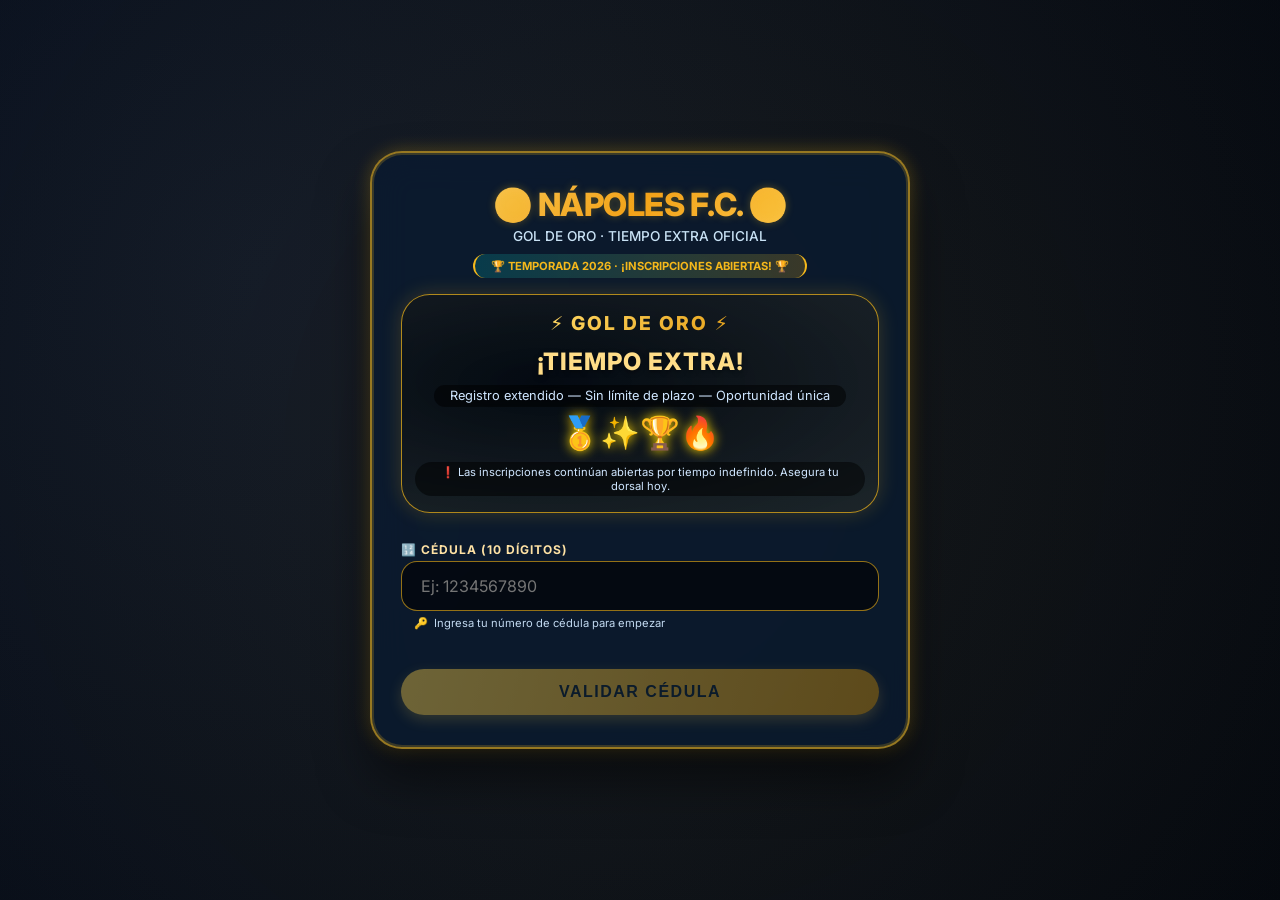
==== index.html @ 02b6b458 "Update index.html" ====
<!DOCTYPE html>
<html lang="es">
<head>
    <meta charset="UTF-8">
    <meta name="viewport" content="width=device-width, initial-scale=1.0, viewport-fit=cover">
    <title>Nápoles F.C. · Gol de Oro · Inscripciones Abiertas</title>
    <link href="https://fonts.googleapis.com/css2?family=Inter:opsz,wght@14..32,300;14..32,400;14..32,500;14..32,600;14..32,700;14..32,800&display=swap" rel="stylesheet">
    <style>
        * {
            box-sizing: border-box;
            -webkit-tap-highlight-color: transparent;
            margin: 0;
            padding: 0;
        }

        :root {
            --azul-noche: #0a1a2f;
            --cardenillo: #008B94;
            --dorado: #F5B81B;
            --dorado-oscuro: #C98500;
            --blanco-puro: #ffffff;
            --gris-suave: rgba(255, 255, 255, 0.1);
            --negro-trans: rgba(0, 0, 0, 0.5);
            --rojo-error: #e74c3c;
            --verde-exito: #2ecc71;
            --oro-glow: rgba(245, 184, 27, 0.6);
        }

        body {
            background: radial-gradient(circle at 20% 30%, #0a1428, #01060f);
            font-family: 'Inter', 'Segoe UI', system-ui, -apple-system, sans-serif;
            min-height: 100vh;
            display: flex;
            flex-direction: column;
            align-items: center;
            justify-content: center;
            padding: 1.5rem;
            position: relative;
            overflow-x: hidden;
        }

        /* Animación de fondo "gol de oro" */
        body::before {
            content: "";
            position: fixed;
            top: -50%;
            left: -50%;
            width: 200%;
            height: 200%;
            background: radial-gradient(circle, rgba(245,184,27,0.08) 0%, rgba(0,0,0,0) 70%);
            animation: rotateGlow 25s linear infinite;
            pointer-events: none;
            z-index: 0;
        }

        @keyframes rotateGlow {
            0% { transform: rotate(0deg); }
            100% { transform: rotate(360deg); }
        }

        .contenedor-principal {
            max-width: 540px;
            width: 100%;
            margin: 20px auto;
            background: rgba(10, 26, 47, 0.85);
            backdrop-filter: blur(18px);
            border-radius: 2rem;
            border: 2px solid rgba(245, 184, 27, 0.6);
            box-shadow: 0 30px 50px rgba(0, 0, 0, 0.5), 0 0 0 2px rgba(245, 184, 27, 0.2) inset, 0 0 18px rgba(245, 184, 27, 0.3);
            padding: 2rem 1.8rem;
            transition: transform 0.3s ease, box-shadow 0.3s;
            animation: slideUp 0.6s cubic-bezier(0.2, 0.9, 0.4, 1.1);
            position: relative;
            z-index: 2;
        }

        .contenedor-principal:hover {
            transform: translateY(-5px);
            box-shadow: 0 40px 60px rgba(0, 0, 0, 0.6), 0 0 0 3px rgba(245, 184, 27, 0.5) inset;
        }

        @keyframes slideUp {
            from {
                opacity: 0;
                transform: translateY(40px);
            }
            to {
                opacity: 1;
                transform: translateY(0);
            }
        }

        header {
            text-align: center;
            margin-bottom: 1.8rem;
        }

        h1 {
            font-size: 2rem;
            font-weight: 800;
            background: linear-gradient(135deg, #F9D976, #F39F1A, #FFD966);
            -webkit-background-clip: text;
            background-clip: text;
            color: transparent;
            letter-spacing: -0.5px;
            margin-bottom: 0.3rem;
            text-shadow: 0 0 8px rgba(245,184,27,0.3);
        }

        .subtitulo {
            color: #c9e2f5;
            font-size: 0.85rem;
            font-weight: 500;
        }

        .badge {
            display: inline-block;
            background: linear-gradient(95deg, rgba(0, 139, 148, 0.3), rgba(245, 184, 27, 0.2));
            border-radius: 60px;
            padding: 0.3rem 1rem;
            font-size: 0.7rem;
            color: var(--dorado);
            font-weight: 700;
            margin-top: 0.6rem;
            border-left: 2px solid var(--dorado);
            border-right: 2px solid var(--dorado);
        }

        /* CONTENEDOR GOL DE ORO */
        .golden-extra-container {
            background: radial-gradient(ellipse at 30% 40%, rgba(0,0,0,0.6), rgba(245,184,27,0.08));
            border-radius: 1.8rem;
            padding: 1rem 0.8rem;
            margin-top: 1rem;
            text-align: center;
            border: 1px solid rgba(245, 184, 27, 0.7);
            box-shadow: 0 0 20px rgba(245,184,27,0.2);
            animation: pulseGold 2s infinite ease-in-out;
        }

        @keyframes pulseGold {
            0% { box-shadow: 0 0 0 0 rgba(245,184,27,0.2); border-color: rgba(245,184,27,0.5);}
            70% { box-shadow: 0 0 0 8px rgba(245,184,27,0); border-color: rgba(245,184,27,0.9);}
            100% { box-shadow: 0 0 0 0 rgba(245,184,27,0); border-color: rgba(245,184,27,0.5);}
        }

        .golden-title {
            font-size: 1.2rem;
            font-weight: 800;
            letter-spacing: 2px;
            background: linear-gradient(145deg, #FFD966, #E6A017);
            -webkit-background-clip: text;
            background-clip: text;
            color: transparent;
            display: inline-block;
            margin-bottom: 0.3rem;
        }

        .golden-message {
            font-size: 1.5rem;
            font-weight: 800;
            color: #FFDD88;
            text-shadow: 0 2px 5px rgba(0,0,0,0.5);
            margin: 0.5rem 0;
            letter-spacing: 1px;
        }

        .golden-sub {
            font-size: 0.8rem;
            color: #cfe6ff;
            background: rgba(0,0,0,0.5);
            display: inline-block;
            padding: 0.2rem 1rem;
            border-radius: 60px;
            backdrop-filter: blur(2px);
        }

        .golden-icon {
            font-size: 2rem;
            filter: drop-shadow(0 0 6px gold);
            margin-top: 6px;
        }

        .paso {
            display: none;
            animation: fadeSlide 0.4s cubic-bezier(0.2, 0.9, 0.4, 1.1);
        }

        .paso.activo {
            display: block;
        }

        @keyframes fadeSlide {
            from {
                opacity: 0;
                transform: translateX(20px);
            }
            to {
                opacity: 1;
                transform: translateX(0);
            }
        }

        .campo {
            margin-bottom: 1.2rem;
        }

        label {
            display: block;
            font-size: 0.75rem;
            font-weight: 700;
            text-transform: uppercase;
            letter-spacing: 1px;
            color: #FFE2A4;
            margin-bottom: 0.25rem;
        }

        input, select {
            width: 100%;
            padding: 0.9rem 1.2rem;
            background: rgba(0, 0, 0, 0.6);
            border: 1px solid rgba(245, 184, 27, 0.6);
            border-radius: 1rem;
            color: white;
            font-size: 1rem;
            font-family: 'Inter', monospace;
            transition: all 0.25s;
            outline: none;
        }

        input:focus, select:focus {
            border-color: var(--dorado);
            box-shadow: 0 0 0 3px rgba(245, 184, 27, 0.4);
            background: rgba(0, 0, 0, 0.8);
            transform: scale(1.01);
        }

        input.error, select.error {
            border-color: var(--rojo-error);
            animation: shake 0.3s ease;
        }

        @keyframes shake {
            0%, 100% { transform: translateX(0); }
            25% { transform: translateX(-5px); }
            75% { transform: translateX(5px); }
        }

        .help-note {
            font-size: 0.7rem;
            color: #c2d9f0;
            margin-top: 0.3rem;
            margin-left: 0.8rem;
            display: flex;
            align-items: center;
            gap: 6px;
        }

        .btn-primary {
            background: linear-gradient(105deg, #D4AF37, #B47C00);
            border: none;
            padding: 0.9rem;
            width: 100%;
            border-radius: 3rem;
            font-weight: 800;
            font-size: 1rem;
            text-transform: uppercase;
            letter-spacing: 1.5px;
            color: #0a1e2c;
            cursor: pointer;
            margin-top: 1.2rem;
            transition: all 0.3s;
            box-shadow: 0 5px 14px rgba(212, 175, 55, 0.4);
            position: relative;
            overflow: hidden;
        }

        .btn-primary:hover:not(:disabled) {
            transform: translateY(-2px);
            background: linear-gradient(105deg, #F5C542, #E6A017);
            box-shadow: 0 10px 22px rgba(212, 175, 55, 0.6);
        }

        .btn-primary:active {
            transform: translateY(1px);
        }

        .btn-primary:disabled {
            opacity: 0.5;
            cursor: not-allowed;
            filter: grayscale(0.1);
        }

        .grid-2cols {
            display: grid;
            grid-template-columns: 1fr 1fr;
            gap: 15px;
        }

        .file-input-wrapper {
            display: flex;
            align-items: center;
            gap: 10px;
        }

        .mensaje-exito-foto {
            color: var(--verde-exito);
            font-size: 0.75rem;
            margin-top: 5px;
            margin-left: 12px;
            display: none;
            align-items: center;
            gap: 5px;
        }

        .visto-icon {
            font-size: 1.4rem;
            display: none;
            min-width: 30px;
            text-align: center;
            filter: drop-shadow(0 0 2px green);
        }

        #loader {
            display: none;
            position: fixed;
            inset: 0;
            background: rgba(0, 0, 0, 0.95);
            backdrop-filter: blur(10px);
            justify-content: center;
            align-items: center;
            flex-direction: column;
            gap: 20px;
            z-index: 10000;
        }

        .spinner {
            width: 60px;
            height: 60px;
            border: 4px solid rgba(245, 184, 27, 0.3);
            border-top: 4px solid var(--dorado);
            border-radius: 50%;
            animation: spin 0.8s linear infinite;
        }

        @keyframes spin {
            0% { transform: rotate(0deg); }
            100% { transform: rotate(360deg); }
        }

        #modalExito {
            display: none;
            position: fixed;
            inset: 0;
            background: rgba(0, 0, 0, 0.9);
            backdrop-filter: blur(15px);
            justify-content: center;
            align-items: center;
            z-index: 10002;
        }

        .modal-card {
            background: linear-gradient(145deg, #0f1f32, #030c17);
            border-radius: 2rem;
            padding: 2rem;
            text-align: center;
            border: 2px solid var(--dorado);
            box-shadow: 0 0 35px rgba(245, 184, 27, 0.6);
            max-width: 340px;
            width: 85%;
        }

        .modal-card h2 {
            color: var(--dorado);
            font-size: 1.7rem;
        }

        #contador {
            font-size: 2rem;
            font-weight: 800;
            background: linear-gradient(135deg, var(--dorado), #ffd966);
            -webkit-background-clip: text;
            background-clip: text;
            color: transparent;
            display: inline-block;
            animation: pulseScale 0.9s infinite;
        }

        @keyframes pulseScale {
            0% { transform: scale(1); }
            50% { transform: scale(1.15); }
        }

        .toast-notification {
            position: fixed;
            bottom: 30px;
            left: 50%;
            transform: translateX(-50%);
            background: #0A1428ee;
            backdrop-filter: blur(12px);
            color: white;
            padding: 12px 24px;
            border-radius: 60px;
            font-weight: 500;
            display: flex;
            align-items: center;
            gap: 12px;
            z-index: 10001;
            animation: toastSlideUp 0.3s ease forwards;
            border-left: 5px solid var(--dorado);
            box-shadow: 0 8px 20px black;
        }

        @keyframes toastSlideUp {
            from {
                opacity: 0;
                transform: translateX(-50%) translateY(30px);
            }
            to {
                opacity: 1;
                transform: translateX(-50%) translateY(0);
            }
        }

        @media (max-width: 550px) {
            body { padding: 0.8rem; }
            .contenedor-principal { padding: 1.3rem; }
            h1 { font-size: 1.5rem; }
            .golden-message { font-size: 1.2rem; }
            .grid-2cols { grid-template-columns: 1fr; gap: 8px; }
        }
    </style>
</head>
<body>

<div class="contenedor-principal">
    <header>
        <h1>⚽ NÁPOLES F.C. ⚽</h1>
        <p class="subtitulo">GOL DE ORO · TIEMPO EXTRA OFICIAL</p>
        <div class="badge">🏆 TEMPORADA 2026 · ¡INSCRIPCIONES ABIERTAS! 🏆</div>
        
        <!-- ZONA GOL DE ORO - SIN CIERRE, EXTRA TIME -->
        <div class="golden-extra-container">
            <div class="golden-title">⚡ GOL DE ORO ⚡</div>
            <div class="golden-message">¡TIEMPO EXTRA!</div>
            <div class="golden-sub">Registro extendido — Sin límite de plazo — Oportunidad única</div>
            <div class="golden-icon">🥇✨🏆🔥</div>
            <div class="golden-sub" style="font-size:0.7rem; margin-top:10px;">❗ Las inscripciones continúan abiertas por tiempo indefinido. Asegura tu dorsal hoy.</div>
        </div>
    </header>

    <form id="formRegistro">
        <div id="paso1" class="paso activo">
            <div class="campo">
                <label>🔢 CÉDULA (10 dígitos)</label>
                <input type="text" id="ced" maxlength="10" placeholder="Ej: 1234567890" autocomplete="off">
                <div class="help-note"><span>🔑</span> Ingresa tu número de cédula para empezar</div>
            </div>
            <button type="button" id="btnCedula" class="btn-primary" disabled>Validar cédula</button>
        </div>

        <div id="paso2" class="paso">
            <div class="campo"><label>📝 Primer nombre</label><input type="text" id="n1" placeholder="Ej: LEONARDO"></div>
            <div class="campo"><label>📝 Segundo nombre (opcional)</label><input type="text" id="n2" placeholder="Ej: ADRIAN"></div>
            <div class="campo"><label>📝 Apellidos</label><input type="text" id="ape" placeholder="Ej: MUÑOZ BUENDIA"></div>
            <div class="campo"><label>📅 Fecha de nacimiento</label><input type="date" id="fecha"></div>
            <button type="button" id="btnPaso2" class="btn-primary" disabled>Siguiente</button>
        </div>

        <div id="paso3" class="paso">
            <div class="campo"><label>📞 Teléfono (10 dígitos)</label><input type="tel" id="tel" maxlength="10" placeholder="Ej: 0991234567"></div>
            <div class="campo"><label>✉️ Correo electrónico</label><input type="email" id="correo" placeholder="tú@ejemplo.com"></div>
            <button type="button" id="btnPaso3" class="btn-primary" disabled>Siguiente</button>
        </div>

        <div id="paso4" class="paso">
            <div class="campo">
                <label>📸 Foto de perfil (sonríe)</label>
                <div class="file-input-wrapper">
                    <input type="file" id="rostro" accept="image/jpeg,image/png">
                    <span id="vistoRostro" class="visto-icon">✅</span>
                </div>
                <div id="mensajeRostro" class="mensaje-exito-foto">✓ Documento subido con éxito</div>
            </div>
            <div class="campo">
                <label>🪪 Foto de tu cédula (frontal)</label>
                <div class="file-input-wrapper">
                    <input type="file" id="cedulaFile" accept="image/jpeg,image/png">
                    <span id="vistoCedula" class="visto-icon">✅</span>
                </div>
                <div id="mensajeCedula" class="mensaje-exito-foto">✓ Documento subido con éxito</div>
            </div>
            <button type="button" id="btnPaso4" class="btn-primary" disabled>Siguiente</button>
        </div>

        <div id="paso5" class="paso">
            <div class="grid-2cols">
                <div class="campo">
                    <label>🏷️ Nombre en tu camiseta</label>
                    <select id="nombreCamiseta">
                        <option value="">Selecciona</option>
                    </select>
                </div>
                <div class="campo">
                    <label>🔢 Número en tu dorsal</label>
                    <select id="dorsal">
                        <option value="">Selecciona</option>
                    </select>
                </div>
            </div>
            <button type="button" id="btnPaso5" class="btn-primary" disabled>Siguiente</button>
        </div>

        <div id="paso6" class="paso">
            <div class="campo">
                <label>👕 Talla de uniforme</label>
                <select id="talla">
                    <option value="">Selecciona</option>
                    <option value="S">S</option><option value="M">M</option><option value="L">L</option>
                    <option value="XL">XL</option><option value="XXL">XXL</option>
                </select>
            </div>
            <div class="campo">
                <label>🧦 Medias extras (+$2)</label>
                <select id="medias">
                    <option value="">Selecciona</option>
                    <option value="NO">No</option>
                    <option value="SI">Sí</option>
                </select>
            </div>
            <div class="campo">
                <label>💰 N° transacción inscripción ($5)</label>
                <input id="inscripcion" placeholder="Ej: PAGO-12345">
            </div>
            <div class="campo">
                <label>👕 N° transacción uniforme (75% + medias)</label>
                <input id="uniforme" placeholder="Ej: PAGO-67890">
            </div>
            <button type="button" id="btnFinal" class="btn-primary" disabled>⚽ FINALIZAR REGISTRO ⚽</button>
        </div>

        <input type="hidden" id="fotoRostroB64">
        <input type="hidden" id="fotoCedulaB64">
    </form>
</div>

<div id="loader">
    <div class="spinner"></div>
    <div id="loader-texto">Procesando Gol de Oro...</div>
</div>

<div id="modalExito">
    <div class="modal-card">
        <h2>✅ ¡GOL DE ORO!</h2>
        <p>Registro exitoso. Redirigiendo en <span id="contador">3</span> segundos...</p>
        <div style="margin-top: 12px;">⚽⚡🏆</div>
    </div>
</div>

<script>
    const URL_GAS = "https://script.google.com/macros/s/AKfycbxGkRjKO-6HXVBUdzLPzoiPYAd5wR_zSfAHRWHaRKW0bxHxAm7HDL3eJY7s6QPU6S2g/exec";

    // ================= TOASTS (Mismos) =================
    function mostrarToast(mensaje, tipo = 'info', duracion = 4000) {
        const toastAnterior = document.querySelector('.toast-notification');
        if (toastAnterior) toastAnterior.remove();
        const toast = document.createElement('div');
        toast.className = `toast-notification ${tipo}`;
        toast.innerHTML = `<span>${tipo === 'error' ? '❌' : tipo === 'success' ? '✅' : '⚡'}</span><span>${mensaje}</span>`;
        document.body.appendChild(toast);
        setTimeout(() => {
            toast.style.animation = 'toastSlideUp 0.3s reverse forwards';
            setTimeout(() => toast.remove(), 300);
        }, duracion);
    }

    function marcarErrorInput(input, mensaje) {
        input.classList.add('error');
        mostrarToast(mensaje, 'error', 2500);
        setTimeout(() => input.classList.remove('error'), 500);
    }

    const loaderDiv = document.getElementById('loader');
    const loaderTexto = document.getElementById('loader-texto');
    const modalExito = document.getElementById('modalExito');

    function mostrarLoader(visible, texto = "Procesando...") {
        loaderDiv.style.display = visible ? "flex" : "none";
        if (texto) loaderTexto.innerText = texto;
    }

    function verPaso(n) {
        document.querySelectorAll(".paso").forEach(p => p.classList.remove("activo"));
        document.getElementById(`paso${n}`).classList.add("activo");
    }

    // Mayúsculas automáticas excepto email
    document.querySelectorAll('input:not([type="email"]):not([type="file"]):not([type="hidden"])').forEach(inp => {
        inp.addEventListener('input', function() {
            if (this.id !== 'correo') this.value = this.value.toUpperCase();
        });
    });

    // ================= PASO 1 =================
    const ced = document.getElementById('ced');
    const btnCedula = document.getElementById('btnCedula');
    ced.addEventListener('input', () => {
        ced.value = ced.value.replace(/\D/g, '').slice(0, 10);
        btnCedula.disabled = ced.value.length !== 10;
    });
    btnCedula.addEventListener('click', async () => {
        if (ced.value.length !== 10) {
            marcarErrorInput(ced, "La cédula debe tener 10 dígitos");
            return;
        }
        mostrarLoader(true, "Validando cédula...");
        try {
            const resp = await fetch(`${URL_GAS}?action=validarRegistro&cedula=${ced.value}`);
            const data = await resp.json();
            if (data.cedulaExiste) {
                mostrarToast("⚠️ Esta cédula ya está registrada. Contacta al administrador.", "error");
            } else {
                mostrarToast("✅ Cédula válida • ¡Gol de oro!", "success");
                verPaso(2);
            }
        } catch (error) {
            console.error(error);
            mostrarToast("Error de conexión con el servidor.", "error");
        }
        mostrarLoader(false);
    });

    // ================= PASO 2 =================
    const n1 = document.getElementById('n1');
    const n2 = document.getElementById('n2');
    const ape = document.getElementById('ape');
    const fecha = document.getElementById('fecha');
    const btnPaso2 = document.getElementById('btnPaso2');
    
    function validarPaso2() {
        const fechaValida = fecha.value && !isNaN(new Date(fecha.value));
        let fechaOk = true;
        if (fechaValida) {
            const hoy = new Date();
            hoy.setHours(0,0,0,0);
            if (new Date(fecha.value) > hoy) fechaOk = false;
        }
        btnPaso2.disabled = !(n1.value.trim() && ape.value.trim() && fechaValida && fechaOk);
    }
    [n1, n2, ape, fecha].forEach(el => el.addEventListener('input', validarPaso2));
    
    btnPaso2.addEventListener('click', () => {
        if (!n1.value.trim()) return marcarErrorInput(n1, "Primer nombre obligatorio");
        if (!ape.value.trim()) return marcarErrorInput(ape, "Apellidos obligatorios");
        if (!fecha.value) return marcarErrorInput(fecha, "Fecha de nacimiento obligatoria");
        const hoy = new Date(); hoy.setHours(0,0,0,0);
        if (new Date(fecha.value) > hoy) return marcarErrorInput(fecha, "Fecha futura no válida");
        verPaso(3);
    });

    // ================= PASO 3 =================
    const tel = document.getElementById('tel');
    const correo = document.getElementById('correo');
    const btnPaso3 = document.getElementById('btnPaso3');
    function validarPaso3() {
        const telOk = tel.value.replace(/\D/g, '').length === 10;
        const emailOk = correo.value.includes('@') && correo.value.includes('.');
        btnPaso3.disabled = !(telOk && emailOk);
    }
    [tel, correo].forEach(el => el.addEventListener('input', validarPaso3));
    tel.addEventListener('input', e => { e.target.value = e.target.value.replace(/\D/g, '').slice(0, 10); });
    btnPaso3.addEventListener('click', () => {
        if (tel.value.replace(/\D/g, '').length !== 10) return marcarErrorInput(tel, "Teléfono debe tener 10 dígitos");
        if (!correo.value.includes('@') || !correo.value.includes('.')) return marcarErrorInput(correo, "Correo inválido");
        verPaso(4);
    });

    // ================= PASO 4 ================= (fotos)
    const rostro = document.getElementById('rostro');
    const cedulaFile = document.getElementById('cedulaFile');
    const fotoRostroB64 = document.getElementById('fotoRostroB64');
    const fotoCedulaB64 = document.getElementById('fotoCedulaB64');
    const btnPaso4 = document.getElementById('btnPaso4');
    const mensajeRostro = document.getElementById('mensajeRostro');
    const mensajeCedula = document.getElementById('mensajeCedula');
    const vistoRostro = document.getElementById('vistoRostro');
    const vistoCedula = document.getElementById('vistoCedula');

    function archivoABase64(file, inputHidden, mensajeElemento, vistoElemento) {
        return new Promise((resolve, reject) => {
            if (!file) return resolve(null);
            const reader = new FileReader();
            reader.onload = () => {
                inputHidden.value = reader.result;
                if (mensajeElemento) mensajeElemento.style.display = 'flex';
                if (vistoElemento) vistoElemento.style.display = 'inline-block';
                resolve(true);
            };
            reader.onerror = reject;
            reader.readAsDataURL(file);
        });
    }

    function verificarFotos() {
        const tieneRostro = fotoRostroB64.value && fotoRostroB64.value !== '';
        const tieneCedula = fotoCedulaB64.value && fotoCedulaB64.value !== '';
        btnPaso4.disabled = !(tieneRostro && tieneCedula);
    }

    rostro.addEventListener('change', async (e) => {
        const file = e.target.files[0];
        if (file && !file.type.startsWith('image/')) { mostrarToast("Solo JPG/PNG", "error"); rostro.value = ''; return; }
        if (file && file.size > 2 * 1024 * 1024) { mostrarToast("La imagen máx 2MB", "error"); rostro.value = ''; return; }
        await archivoABase64(file, fotoRostroB64, mensajeRostro, vistoRostro);
        verificarFotos();
    });
    cedulaFile.addEventListener('change', async (e) => {
        const file = e.target.files[0];
        if (file && !file.type.startsWith('image/')) { mostrarToast("Solo JPG/PNG", "error"); cedulaFile.value = ''; return; }
        if (file && file.size > 2 * 1024 * 1024) { mostrarToast("Imagen máx 2MB", "error"); cedulaFile.value = ''; return; }
        await archivoABase64(file, fotoCedulaB64, mensajeCedula, vistoCedula);
        verificarFotos();
    });

    btnPaso4.addEventListener('click', async () => {
        if (!fotoRostroB64.value) return mostrarToast("Sube tu foto de perfil", "error");
        if (!fotoCedulaB64.value) return mostrarToast("Sube foto de tu cédula", "error");
        mostrarLoader(true, "Cargando dorsales disponibles...");
        const selectNombre = document.getElementById('nombreCamiseta');
        const selectDorsal = document.getElementById('dorsal');
        selectNombre.innerHTML = '<option value="">Selecciona</option>';
        selectDorsal.innerHTML = '<option value="">Selecciona</option>';
        selectNombre.add(new Option(n1.value.trim(), n1.value.trim()));
        if (n2.value.trim()) selectNombre.add(new Option(n2.value.trim(), n2.value.trim()));
        try {
            const resp = await fetch(`${URL_GAS}?action=getDorsales`);
            const ocupados = await resp.json();
            for (let i = 1; i <= 99; i++) {
                if (!ocupados.includes(String(i))) selectDorsal.add(new Option(i, i));
            }
            if (selectDorsal.options.length === 1) {
                mostrarToast("No hay dorsales libres temporalmente, contacta al club.", "error");
                mostrarLoader(false);
                return;
            }
        } catch (error) { mostrarToast("Error cargando dorsales", "error"); }
        mostrarLoader(false);
        verPaso(5);
    });

    // ================= PASO 5 =================
    const nombreCamiseta = document.getElementById('nombreCamiseta');
    const dorsal = document.getElementById('dorsal');
    const btnPaso5 = document.getElementById('btnPaso5');
    function validarPaso5() { btnPaso5.disabled = !(nombreCamiseta.value && dorsal.value); }
    nombreCamiseta.addEventListener('change', validarPaso5);
    dorsal.addEventListener('change', validarPaso5);
    btnPaso5.addEventListener('click', () => {
        if (!nombreCamiseta.value) return mostrarToast("Selecciona nombre para camiseta", "error");
        if (!dorsal.value) return mostrarToast("Selecciona tu dorsal", "error");
        verPaso(6);
    });

    // ================= PASO 6 & FINAL =================
    const talla = document.getElementById('talla');
    const medias = document.getElementById('medias');
    const inscripcion = document.getElementById('inscripcion');
    const uniforme = document.getElementById('uniforme');
    const btnFinal = document.getElementById('btnFinal');
    function validarPaso6() {
        btnFinal.disabled = !(talla.value && medias.value && inscripcion.value.trim() !== "" && uniforme.value.trim() !== "");
    }
    [talla, medias, inscripcion, uniforme].forEach(el => el.addEventListener('input', validarPaso6));
    [talla, medias, inscripcion, uniforme].forEach(el => el.addEventListener('change', validarPaso6));

    btnFinal.addEventListener('click', async () => {
        if (btnFinal.disabled) return mostrarToast("Completa números de transacción y talla", "error");
        mostrarLoader(true, "Registrando nuevo jugador... ¡GOL DE ORO!");
        const datos = {
            action: 'registrar',
            ced: ced.value,
            n1: n1.value.trim(),
            n2: n2.value.trim(),
            ape: ape.value.trim(),
            fecha: fecha.value,
            tel: tel.value.replace(/\D/g, ''),
            correo: correo.value.trim().toLowerCase(),
            medias: medias.value,
            dorsal: dorsal.value,
            nombreCamiseta: nombreCamiseta.value,
            inscripcion: inscripcion.value.trim(),
            uniforme: uniforme.value.trim(),
            talla: talla.value,
            fotoRostroB64: fotoRostroB64.value,
            fotoCedulaB64: fotoCedulaB64.value
        };
        try {
            await fetch(URL_GAS, {
                method: 'POST',
                mode: 'no-cors',
                headers: { 'Content-Type': 'application/x-www-form-urlencoded' },
                body: new URLSearchParams(datos)
            });
            mostrarLoader(false);
            modalExito.style.display = 'flex';
            let segundos = 3;
            const spanContador = document.getElementById('contador');
            const intervalo = setInterval(() => {
                segundos--;
                if (spanContador) spanContador.innerText = segundos;
                if (segundos <= 0) {
                    clearInterval(intervalo);
                    window.location.href = 'login.html';
                }
            }, 1000);
        } catch (error) {
            mostrarLoader(false);
            console.error(error);
            mostrarToast("Hubo un error en el registro, revisa tu conexión.", "error");
        }
    });

    // No existen restricciones de tiempo: GOL DE ORO – inscripciones SIEMPRE ABIERTAS
    document.addEventListener('DOMContentLoaded', () => {
        verificarFotos();
        // Pequeño efecto en consola
        console.log("⚽ GOL DE ORO — Inscripciones EXTENDIDAS. Bienvenido al Nápoles FC.");
    });
</script>
</body>
</html>
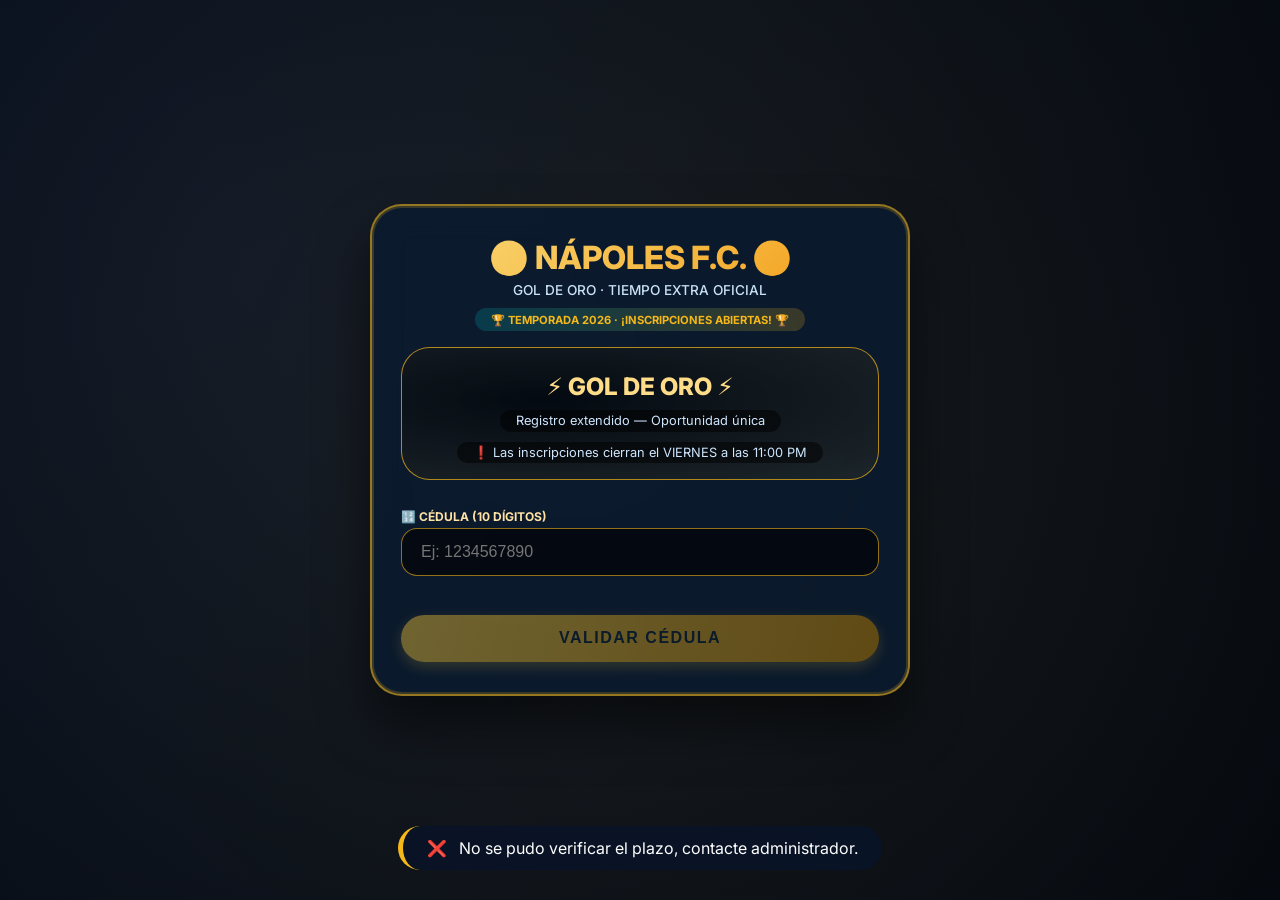
==== commit 23f00cba: "Update index.html" ====
--- a/index.html
+++ b/index.html
@@ -8,11 +8,9 @@
     <style>
         * {
             box-sizing: border-box;
-            -webkit-tap-highlight-color: transparent;
             margin: 0;
             padding: 0;
         }
-
         :root {
             --azul-noche: #0a1a2f;
             --cardenillo: #008B94;
@@ -23,12 +21,10 @@
             --negro-trans: rgba(0, 0, 0, 0.5);
             --rojo-error: #e74c3c;
             --verde-exito: #2ecc71;
-            --oro-glow: rgba(245, 184, 27, 0.6);
-        }
-
+        }
         body {
             background: radial-gradient(circle at 20% 30%, #0a1428, #01060f);
-            font-family: 'Inter', 'Segoe UI', system-ui, -apple-system, sans-serif;
+            font-family: 'Inter', system-ui, sans-serif;
             min-height: 100vh;
             display: flex;
             flex-direction: column;
@@ -36,10 +32,7 @@
             justify-content: center;
             padding: 1.5rem;
             position: relative;
-            overflow-x: hidden;
-        }
-
-        /* Animación de fondo "gol de oro" */
+        }
         body::before {
             content: "";
             position: fixed;
@@ -52,67 +45,42 @@
             pointer-events: none;
             z-index: 0;
         }
-
         @keyframes rotateGlow {
             0% { transform: rotate(0deg); }
             100% { transform: rotate(360deg); }
         }
-
         .contenedor-principal {
             max-width: 540px;
             width: 100%;
-            margin: 20px auto;
             background: rgba(10, 26, 47, 0.85);
             backdrop-filter: blur(18px);
             border-radius: 2rem;
             border: 2px solid rgba(245, 184, 27, 0.6);
-            box-shadow: 0 30px 50px rgba(0, 0, 0, 0.5), 0 0 0 2px rgba(245, 184, 27, 0.2) inset, 0 0 18px rgba(245, 184, 27, 0.3);
+            box-shadow: 0 30px 50px rgba(0, 0, 0, 0.5), 0 0 0 2px rgba(245, 184, 27, 0.2) inset;
             padding: 2rem 1.8rem;
-            transition: transform 0.3s ease, box-shadow 0.3s;
+            transition: transform 0.3s ease;
             animation: slideUp 0.6s cubic-bezier(0.2, 0.9, 0.4, 1.1);
             position: relative;
             z-index: 2;
         }
-
         .contenedor-principal:hover {
             transform: translateY(-5px);
-            box-shadow: 0 40px 60px rgba(0, 0, 0, 0.6), 0 0 0 3px rgba(245, 184, 27, 0.5) inset;
-        }
-
+        }
         @keyframes slideUp {
-            from {
-                opacity: 0;
-                transform: translateY(40px);
-            }
-            to {
-                opacity: 1;
-                transform: translateY(0);
-            }
-        }
-
-        header {
-            text-align: center;
-            margin-bottom: 1.8rem;
-        }
-
+            from { opacity: 0; transform: translateY(40px); }
+            to { opacity: 1; transform: translateY(0); }
+        }
+        header { text-align: center; margin-bottom: 1.8rem; }
         h1 {
             font-size: 2rem;
             font-weight: 800;
-            background: linear-gradient(135deg, #F9D976, #F39F1A, #FFD966);
+            background: linear-gradient(135deg, #F9D976, #F39F1A);
             -webkit-background-clip: text;
             background-clip: text;
             color: transparent;
-            letter-spacing: -0.5px;
             margin-bottom: 0.3rem;
-            text-shadow: 0 0 8px rgba(245,184,27,0.3);
-        }
-
-        .subtitulo {
-            color: #c9e2f5;
-            font-size: 0.85rem;
-            font-weight: 500;
-        }
-
+        }
+        .subtitulo { color: #c9e2f5; font-size: 0.85rem; font-weight: 500; }
         .badge {
             display: inline-block;
             background: linear-gradient(95deg, rgba(0, 139, 148, 0.3), rgba(245, 184, 27, 0.2));
@@ -122,99 +90,37 @@
             color: var(--dorado);
             font-weight: 700;
             margin-top: 0.6rem;
-            border-left: 2px solid var(--dorado);
-            border-right: 2px solid var(--dorado);
-        }
-
-        /* CONTENEDOR GOL DE ORO */
+        }
         .golden-extra-container {
             background: radial-gradient(ellipse at 30% 40%, rgba(0,0,0,0.6), rgba(245,184,27,0.08));
             border-radius: 1.8rem;
-            padding: 1rem 0.8rem;
+            padding: 1rem;
             margin-top: 1rem;
             text-align: center;
             border: 1px solid rgba(245, 184, 27, 0.7);
-            box-shadow: 0 0 20px rgba(245,184,27,0.2);
             animation: pulseGold 2s infinite ease-in-out;
         }
-
         @keyframes pulseGold {
-            0% { box-shadow: 0 0 0 0 rgba(245,184,27,0.2); border-color: rgba(245,184,27,0.5);}
-            70% { box-shadow: 0 0 0 8px rgba(245,184,27,0); border-color: rgba(245,184,27,0.9);}
-            100% { box-shadow: 0 0 0 0 rgba(245,184,27,0); border-color: rgba(245,184,27,0.5);}
-        }
-
-        .golden-title {
-            font-size: 1.2rem;
-            font-weight: 800;
-            letter-spacing: 2px;
-            background: linear-gradient(145deg, #FFD966, #E6A017);
-            -webkit-background-clip: text;
-            background-clip: text;
-            color: transparent;
-            display: inline-block;
-            margin-bottom: 0.3rem;
-        }
-
-        .golden-message {
-            font-size: 1.5rem;
-            font-weight: 800;
-            color: #FFDD88;
-            text-shadow: 0 2px 5px rgba(0,0,0,0.5);
-            margin: 0.5rem 0;
-            letter-spacing: 1px;
-        }
-
-        .golden-sub {
-            font-size: 0.8rem;
-            color: #cfe6ff;
-            background: rgba(0,0,0,0.5);
-            display: inline-block;
-            padding: 0.2rem 1rem;
-            border-radius: 60px;
-            backdrop-filter: blur(2px);
-        }
-
-        .golden-icon {
-            font-size: 2rem;
-            filter: drop-shadow(0 0 6px gold);
-            margin-top: 6px;
-        }
-
-        .paso {
-            display: none;
-            animation: fadeSlide 0.4s cubic-bezier(0.2, 0.9, 0.4, 1.1);
-        }
-
-        .paso.activo {
-            display: block;
-        }
-
+            0% { box-shadow: 0 0 0 0 rgba(245,184,27,0.2); }
+            70% { box-shadow: 0 0 0 8px rgba(245,184,27,0); }
+        }
+        .golden-message { font-size: 1.5rem; font-weight: 800; color: #FFDD88; margin: 0.5rem 0; }
+        .golden-sub { font-size: 0.8rem; color: #cfe6ff; background: rgba(0,0,0,0.5); display: inline-block; padding: 0.2rem 1rem; border-radius: 60px; }
+        .paso { display: none; animation: fadeSlide 0.4s ease; }
+        .paso.activo { display: block; }
         @keyframes fadeSlide {
-            from {
-                opacity: 0;
-                transform: translateX(20px);
-            }
-            to {
-                opacity: 1;
-                transform: translateX(0);
-            }
-        }
-
-        .campo {
-            margin-bottom: 1.2rem;
-        }
-
+            from { opacity: 0; transform: translateX(20px); }
+            to { opacity: 1; transform: translateX(0); }
+        }
+        .campo { margin-bottom: 1.2rem; }
         label {
             display: block;
             font-size: 0.75rem;
             font-weight: 700;
             text-transform: uppercase;
-            letter-spacing: 1px;
             color: #FFE2A4;
             margin-bottom: 0.25rem;
         }
-
         input, select {
             width: 100%;
             padding: 0.9rem 1.2rem;
@@ -223,39 +129,15 @@
             border-radius: 1rem;
             color: white;
             font-size: 1rem;
-            font-family: 'Inter', monospace;
             transition: all 0.25s;
             outline: none;
         }
-
         input:focus, select:focus {
             border-color: var(--dorado);
             box-shadow: 0 0 0 3px rgba(245, 184, 27, 0.4);
-            background: rgba(0, 0, 0, 0.8);
-            transform: scale(1.01);
-        }
-
-        input.error, select.error {
-            border-color: var(--rojo-error);
-            animation: shake 0.3s ease;
-        }
-
-        @keyframes shake {
-            0%, 100% { transform: translateX(0); }
-            25% { transform: translateX(-5px); }
-            75% { transform: translateX(5px); }
-        }
-
-        .help-note {
-            font-size: 0.7rem;
-            color: #c2d9f0;
-            margin-top: 0.3rem;
-            margin-left: 0.8rem;
-            display: flex;
-            align-items: center;
-            gap: 6px;
-        }
-
+        }
+        input.error { border-color: var(--rojo-error); animation: shake 0.3s ease; }
+        @keyframes shake { 0%,100%{transform:translateX(0);} 25%{transform:translateX(-5px);} 75%{transform:translateX(5px);} }
         .btn-primary {
             background: linear-gradient(105deg, #D4AF37, #B47C00);
             border: none;
@@ -271,56 +153,11 @@
             margin-top: 1.2rem;
             transition: all 0.3s;
             box-shadow: 0 5px 14px rgba(212, 175, 55, 0.4);
-            position: relative;
-            overflow: hidden;
-        }
-
-        .btn-primary:hover:not(:disabled) {
-            transform: translateY(-2px);
-            background: linear-gradient(105deg, #F5C542, #E6A017);
-            box-shadow: 0 10px 22px rgba(212, 175, 55, 0.6);
-        }
-
-        .btn-primary:active {
-            transform: translateY(1px);
-        }
-
-        .btn-primary:disabled {
-            opacity: 0.5;
-            cursor: not-allowed;
-            filter: grayscale(0.1);
-        }
-
-        .grid-2cols {
-            display: grid;
-            grid-template-columns: 1fr 1fr;
-            gap: 15px;
-        }
-
-        .file-input-wrapper {
-            display: flex;
-            align-items: center;
-            gap: 10px;
-        }
-
-        .mensaje-exito-foto {
-            color: var(--verde-exito);
-            font-size: 0.75rem;
-            margin-top: 5px;
-            margin-left: 12px;
-            display: none;
-            align-items: center;
-            gap: 5px;
-        }
-
-        .visto-icon {
-            font-size: 1.4rem;
-            display: none;
-            min-width: 30px;
-            text-align: center;
-            filter: drop-shadow(0 0 2px green);
-        }
-
+        }
+        .btn-primary:hover:not(:disabled) { transform: translateY(-2px); background: linear-gradient(105deg, #F5C542, #E6A017); }
+        .btn-primary:disabled { opacity: 0.5; cursor: not-allowed; }
+        .grid-2cols { display: grid; grid-template-columns: 1fr 1fr; gap: 15px; }
+        .mensaje-exito-foto { color: var(--verde-exito); font-size: 0.75rem; margin-top: 5px; display: none; align-items: center; gap: 5px; }
         #loader {
             display: none;
             position: fixed;
@@ -333,21 +170,15 @@
             gap: 20px;
             z-index: 10000;
         }
-
         .spinner {
             width: 60px;
             height: 60px;
-            border: 4px solid rgba(245, 184, 27, 0.3);
+            border: 4px solid rgba(245,184,27,0.3);
             border-top: 4px solid var(--dorado);
             border-radius: 50%;
             animation: spin 0.8s linear infinite;
         }
-
-        @keyframes spin {
-            0% { transform: rotate(0deg); }
-            100% { transform: rotate(360deg); }
-        }
-
+        @keyframes spin { to { transform: rotate(360deg); } }
         #modalExito {
             display: none;
             position: fixed;
@@ -358,39 +189,15 @@
             align-items: center;
             z-index: 10002;
         }
-
         .modal-card {
             background: linear-gradient(145deg, #0f1f32, #030c17);
             border-radius: 2rem;
             padding: 2rem;
             text-align: center;
             border: 2px solid var(--dorado);
-            box-shadow: 0 0 35px rgba(245, 184, 27, 0.6);
             max-width: 340px;
-            width: 85%;
-        }
-
-        .modal-card h2 {
-            color: var(--dorado);
-            font-size: 1.7rem;
-        }
-
-        #contador {
-            font-size: 2rem;
-            font-weight: 800;
-            background: linear-gradient(135deg, var(--dorado), #ffd966);
-            -webkit-background-clip: text;
-            background-clip: text;
-            color: transparent;
-            display: inline-block;
-            animation: pulseScale 0.9s infinite;
-        }
-
-        @keyframes pulseScale {
-            0% { transform: scale(1); }
-            50% { transform: scale(1.15); }
-        }
-
+        }
+        .modal-card h2 { color: var(--dorado); font-size: 1.7rem; }
         .toast-notification {
             position: fixed;
             bottom: 30px;
@@ -401,51 +208,40 @@
             color: white;
             padding: 12px 24px;
             border-radius: 60px;
-            font-weight: 500;
             display: flex;
             align-items: center;
             gap: 12px;
             z-index: 10001;
             animation: toastSlideUp 0.3s ease forwards;
             border-left: 5px solid var(--dorado);
-            box-shadow: 0 8px 20px black;
-        }
-
+        }
         @keyframes toastSlideUp {
-            from {
-                opacity: 0;
-                transform: translateX(-50%) translateY(30px);
-            }
-            to {
-                opacity: 1;
-                transform: translateX(-50%) translateY(0);
-            }
-        }
-
+            from { opacity: 0; transform: translateX(-50%) translateY(30px); }
+            to { opacity: 1; transform: translateX(-50%) translateY(0); }
+        }
+        .disabled-by-date {
+            filter: blur(2px);
+            pointer-events: none;
+            opacity: 0.7;
+        }
         @media (max-width: 550px) {
             body { padding: 0.8rem; }
             .contenedor-principal { padding: 1.3rem; }
-            h1 { font-size: 1.5rem; }
             .golden-message { font-size: 1.2rem; }
-            .grid-2cols { grid-template-columns: 1fr; gap: 8px; }
+            .grid-2cols { grid-template-columns: 1fr; }
         }
     </style>
 </head>
 <body>
-
 <div class="contenedor-principal">
     <header>
         <h1>⚽ NÁPOLES F.C. ⚽</h1>
         <p class="subtitulo">GOL DE ORO · TIEMPO EXTRA OFICIAL</p>
         <div class="badge">🏆 TEMPORADA 2026 · ¡INSCRIPCIONES ABIERTAS! 🏆</div>
-        
-        <!-- ZONA GOL DE ORO - SIN CIERRE, EXTRA TIME -->
         <div class="golden-extra-container">
-            <div class="golden-title">⚡ GOL DE ORO ⚡</div>
-            <div class="golden-message">¡TIEMPO EXTRA!</div>
-            <div class="golden-sub">Registro extendido — Sin límite de plazo — Oportunidad única</div>
-            <div class="golden-icon">🥇✨🏆🔥</div>
-            <div class="golden-sub" style="font-size:0.7rem; margin-top:10px;">❗ Las inscripciones continúan abiertas por tiempo indefinido. Asegura tu dorsal hoy.</div>
+            <div class="golden-message">⚡ GOL DE ORO ⚡</div>
+            <div class="golden-sub">Registro extendido  — Oportunidad única</div>
+            <div class="golden-sub" style="margin-top:10px;">❗ Las inscripciones cierran el VIERNES a las 11:00 PM</div>
         </div>
     </header>
 
@@ -454,378 +250,265 @@
             <div class="campo">
                 <label>🔢 CÉDULA (10 dígitos)</label>
                 <input type="text" id="ced" maxlength="10" placeholder="Ej: 1234567890" autocomplete="off">
-                <div class="help-note"><span>🔑</span> Ingresa tu número de cédula para empezar</div>
             </div>
             <button type="button" id="btnCedula" class="btn-primary" disabled>Validar cédula</button>
         </div>
-
         <div id="paso2" class="paso">
             <div class="campo"><label>📝 Primer nombre</label><input type="text" id="n1" placeholder="Ej: LEONARDO"></div>
-            <div class="campo"><label>📝 Segundo nombre (opcional)</label><input type="text" id="n2" placeholder="Ej: ADRIAN"></div>
+            <div class="campo"><label>📝 Segundo nombre </label><input type="text" id="n2" placeholder="Ej: ADRIAN"></div>
             <div class="campo"><label>📝 Apellidos</label><input type="text" id="ape" placeholder="Ej: MUÑOZ BUENDIA"></div>
             <div class="campo"><label>📅 Fecha de nacimiento</label><input type="date" id="fecha"></div>
             <button type="button" id="btnPaso2" class="btn-primary" disabled>Siguiente</button>
         </div>
-
         <div id="paso3" class="paso">
             <div class="campo"><label>📞 Teléfono (10 dígitos)</label><input type="tel" id="tel" maxlength="10" placeholder="Ej: 0991234567"></div>
             <div class="campo"><label>✉️ Correo electrónico</label><input type="email" id="correo" placeholder="tú@ejemplo.com"></div>
             <button type="button" id="btnPaso3" class="btn-primary" disabled>Siguiente</button>
         </div>
-
         <div id="paso4" class="paso">
-            <div class="campo">
-                <label>📸 Foto de perfil (sonríe)</label>
-                <div class="file-input-wrapper">
-                    <input type="file" id="rostro" accept="image/jpeg,image/png">
-                    <span id="vistoRostro" class="visto-icon">✅</span>
-                </div>
-                <div id="mensajeRostro" class="mensaje-exito-foto">✓ Documento subido con éxito</div>
-            </div>
-            <div class="campo">
-                <label>🪪 Foto de tu cédula (frontal)</label>
-                <div class="file-input-wrapper">
-                    <input type="file" id="cedulaFile" accept="image/jpeg,image/png">
-                    <span id="vistoCedula" class="visto-icon">✅</span>
-                </div>
-                <div id="mensajeCedula" class="mensaje-exito-foto">✓ Documento subido con éxito</div>
-            </div>
+            <div class="campo"><label>📸 Foto de perfil (sonríe)</label><input type="file" id="rostro" accept="image/jpeg,image/png"></div>
+            <div class="campo"><label>🪪 Foto de tu cédula (frontal)</label><input type="file" id="cedulaFile" accept="image/jpeg,image/png"></div>
             <button type="button" id="btnPaso4" class="btn-primary" disabled>Siguiente</button>
         </div>
-
         <div id="paso5" class="paso">
             <div class="grid-2cols">
-                <div class="campo">
-                    <label>🏷️ Nombre en tu camiseta</label>
-                    <select id="nombreCamiseta">
-                        <option value="">Selecciona</option>
-                    </select>
-                </div>
-                <div class="campo">
-                    <label>🔢 Número en tu dorsal</label>
-                    <select id="dorsal">
-                        <option value="">Selecciona</option>
-                    </select>
-                </div>
+                <div class="campo"><label>🏷️ Nombre en la camiseta</label><select id="nombreCamiseta"><option value="">Selecciona</option></select></div>
+                <div class="campo"><label>🔢 Dorsal</label><select id="dorsal"><option value="">Selecciona</option></select></div>
             </div>
             <button type="button" id="btnPaso5" class="btn-primary" disabled>Siguiente</button>
         </div>
-
         <div id="paso6" class="paso">
-            <div class="campo">
-                <label>👕 Talla de uniforme</label>
+            <div class="campo"><label>👕 Talla de uniforme</label>
                 <select id="talla">
                     <option value="">Selecciona</option>
-                    <option value="S">S</option><option value="M">M</option><option value="L">L</option>
-                    <option value="XL">XL</option><option value="XXL">XXL</option>
+                    <option value="38">38</option><option value="40">40</option><option value="42">42</option>
+                    <option value="44">44</option><option value="46">46</option><option value="48">48</option>
                 </select>
             </div>
-            <div class="campo">
-                <label>🧦 Medias extras (+$2)</label>
-                <select id="medias">
-                    <option value="">Selecciona</option>
-                    <option value="NO">No</option>
-                    <option value="SI">Sí</option>
-                </select>
+            <div class="campo"><label>🧦 Medias extras (+$2)</label>
+                <select id="medias"><option value="">Selecciona</option><option value="NO">No</option><option value="SI">Sí</option></select>
             </div>
-            <div class="campo">
-                <label>💰 N° transacción inscripción ($5)</label>
-                <input id="inscripcion" placeholder="Ej: PAGO-12345">
-            </div>
-            <div class="campo">
-                <label>👕 N° transacción uniforme (75% + medias)</label>
-                <input id="uniforme" placeholder="Ej: PAGO-67890">
-            </div>
+            <div class="campo"><label>💰 N° transacción inscripción ($5)</label><input id="inscripcion" placeholder="Ej: PAGO-12345"></div>
+            <div class="campo"><label>👕 N° transacción uniforme (75% + medias)</label><input id="uniforme" placeholder="Ej: PAGO-67890"></div>
             <button type="button" id="btnFinal" class="btn-primary" disabled>⚽ FINALIZAR REGISTRO ⚽</button>
         </div>
-
-        <input type="hidden" id="fotoRostroB64">
-        <input type="hidden" id="fotoCedulaB64">
+        <input type="hidden" id="fotoRostroB64"><input type="hidden" id="fotoCedulaB64">
     </form>
 </div>
+<div id="loader"><div class="spinner"></div><div id="loader-texto">Procesando...</div></div>
+<div id="modalExito"><div class="modal-card"><h2>✅ ¡GOL DE ORO!</h2><p>Registro exitoso. Redirigiendo en <span id="contador">3</span> segundos...</p></div></div>
 
-<div id="loader">
-    <div class="spinner"></div>
-    <div id="loader-texto">Procesando Gol de Oro...</div>
-</div>
+<script src="config.js"></script>
+<script>
+    (function(){
+        if(typeof CONFIG === 'undefined' || !CONFIG.URL_GAS){
+            alert("Error crítico: archivo config.js no encontrado o URL no definida.");
+            return;
+        }
+        const URL_GAS = CONFIG.URL_GAS;
+        let registroAbierto = true;
 
-<div id="modalExito">
-    <div class="modal-card">
-        <h2>✅ ¡GOL DE ORO!</h2>
-        <p>Registro exitoso. Redirigiendo en <span id="contador">3</span> segundos...</p>
-        <div style="margin-top: 12px;">⚽⚡🏆</div>
-    </div>
-</div>
-
-<script>
-    const URL_GAS = "https://script.google.com/macros/s/AKfycbxGkRjKO-6HXVBUdzLPzoiPYAd5wR_zSfAHRWHaRKW0bxHxAm7HDL3eJY7s6QPU6S2g/exec";
-
-    // ================= TOASTS (Mismos) =================
-    function mostrarToast(mensaje, tipo = 'info', duracion = 4000) {
-        const toastAnterior = document.querySelector('.toast-notification');
-        if (toastAnterior) toastAnterior.remove();
-        const toast = document.createElement('div');
-        toast.className = `toast-notification ${tipo}`;
-        toast.innerHTML = `<span>${tipo === 'error' ? '❌' : tipo === 'success' ? '✅' : '⚡'}</span><span>${mensaje}</span>`;
-        document.body.appendChild(toast);
-        setTimeout(() => {
-            toast.style.animation = 'toastSlideUp 0.3s reverse forwards';
-            setTimeout(() => toast.remove(), 300);
-        }, duracion);
-    }
-
-    function marcarErrorInput(input, mensaje) {
-        input.classList.add('error');
-        mostrarToast(mensaje, 'error', 2500);
-        setTimeout(() => input.classList.remove('error'), 500);
-    }
-
-    const loaderDiv = document.getElementById('loader');
-    const loaderTexto = document.getElementById('loader-texto');
-    const modalExito = document.getElementById('modalExito');
-
-    function mostrarLoader(visible, texto = "Procesando...") {
-        loaderDiv.style.display = visible ? "flex" : "none";
-        if (texto) loaderTexto.innerText = texto;
-    }
-
-    function verPaso(n) {
-        document.querySelectorAll(".paso").forEach(p => p.classList.remove("activo"));
-        document.getElementById(`paso${n}`).classList.add("activo");
-    }
-
-    // Mayúsculas automáticas excepto email
-    document.querySelectorAll('input:not([type="email"]):not([type="file"]):not([type="hidden"])').forEach(inp => {
-        inp.addEventListener('input', function() {
-            if (this.id !== 'correo') this.value = this.value.toUpperCase();
-        });
-    });
-
-    // ================= PASO 1 =================
-    const ced = document.getElementById('ced');
-    const btnCedula = document.getElementById('btnCedula');
-    ced.addEventListener('input', () => {
-        ced.value = ced.value.replace(/\D/g, '').slice(0, 10);
-        btnCedula.disabled = ced.value.length !== 10;
-    });
-    btnCedula.addEventListener('click', async () => {
-        if (ced.value.length !== 10) {
-            marcarErrorInput(ced, "La cédula debe tener 10 dígitos");
-            return;
-        }
-        mostrarLoader(true, "Validando cédula...");
-        try {
-            const resp = await fetch(`${URL_GAS}?action=validarRegistro&cedula=${ced.value}`);
-            const data = await resp.json();
-            if (data.cedulaExiste) {
-                mostrarToast("⚠️ Esta cédula ya está registrada. Contacta al administrador.", "error");
-            } else {
-                mostrarToast("✅ Cédula válida • ¡Gol de oro!", "success");
-                verPaso(2);
+        // -------- helpers visuales ----------
+        function mostrarToast(mensaje, tipo='info', duracion=4000){
+            const existing = document.querySelector('.toast-notification');
+            if(existing) existing.remove();
+            const toast = document.createElement('div');
+            toast.className = `toast-notification`;
+            toast.innerHTML = `<span>${tipo==='error'?'❌':tipo==='success'?'✅':'⚡'}</span><span>${mensaje}</span>`;
+            document.body.appendChild(toast);
+            setTimeout(()=>{ toast.style.animation = 'toastSlideUp 0.3s reverse forwards'; setTimeout(()=>toast.remove(),300); }, duracion);
+        }
+        function mostrarLoader(visible, texto="Procesando..."){ 
+            const loader = document.getElementById('loader');
+            loader.style.display = visible ? "flex" : "none";
+            if(texto) document.getElementById('loader-texto').innerText = texto;
+        }
+        function verPaso(n){ document.querySelectorAll(".paso").forEach(p=>p.classList.remove("activo")); document.getElementById(`paso${n}`).classList.add("activo"); }
+        
+        // deshabilitar todo si el plazo cerró
+        function bloquearPorFecha(){
+            if(!registroAbierto){
+                document.querySelectorAll('input, select, button').forEach(el => el.disabled = true);
+                document.querySelector('.contenedor-principal').style.opacity = '0.6';
+                mostrarToast("⛔ INSCRIPCIONES CERRADAS. Plazo finalizado el viernes 11PM.", "error", 8000);
             }
-        } catch (error) {
-            console.error(error);
-            mostrarToast("Error de conexión con el servidor.", "error");
-        }
-        mostrarLoader(false);
-    });
-
-    // ================= PASO 2 =================
-    const n1 = document.getElementById('n1');
-    const n2 = document.getElementById('n2');
-    const ape = document.getElementById('ape');
-    const fecha = document.getElementById('fecha');
-    const btnPaso2 = document.getElementById('btnPaso2');
-    
-    function validarPaso2() {
-        const fechaValida = fecha.value && !isNaN(new Date(fecha.value));
-        let fechaOk = true;
-        if (fechaValida) {
-            const hoy = new Date();
-            hoy.setHours(0,0,0,0);
-            if (new Date(fecha.value) > hoy) fechaOk = false;
-        }
-        btnPaso2.disabled = !(n1.value.trim() && ape.value.trim() && fechaValida && fechaOk);
-    }
-    [n1, n2, ape, fecha].forEach(el => el.addEventListener('input', validarPaso2));
-    
-    btnPaso2.addEventListener('click', () => {
-        if (!n1.value.trim()) return marcarErrorInput(n1, "Primer nombre obligatorio");
-        if (!ape.value.trim()) return marcarErrorInput(ape, "Apellidos obligatorios");
-        if (!fecha.value) return marcarErrorInput(fecha, "Fecha de nacimiento obligatoria");
-        const hoy = new Date(); hoy.setHours(0,0,0,0);
-        if (new Date(fecha.value) > hoy) return marcarErrorInput(fecha, "Fecha futura no válida");
-        verPaso(3);
-    });
-
-    // ================= PASO 3 =================
-    const tel = document.getElementById('tel');
-    const correo = document.getElementById('correo');
-    const btnPaso3 = document.getElementById('btnPaso3');
-    function validarPaso3() {
-        const telOk = tel.value.replace(/\D/g, '').length === 10;
-        const emailOk = correo.value.includes('@') && correo.value.includes('.');
-        btnPaso3.disabled = !(telOk && emailOk);
-    }
-    [tel, correo].forEach(el => el.addEventListener('input', validarPaso3));
-    tel.addEventListener('input', e => { e.target.value = e.target.value.replace(/\D/g, '').slice(0, 10); });
-    btnPaso3.addEventListener('click', () => {
-        if (tel.value.replace(/\D/g, '').length !== 10) return marcarErrorInput(tel, "Teléfono debe tener 10 dígitos");
-        if (!correo.value.includes('@') || !correo.value.includes('.')) return marcarErrorInput(correo, "Correo inválido");
-        verPaso(4);
-    });
-
-    // ================= PASO 4 ================= (fotos)
-    const rostro = document.getElementById('rostro');
-    const cedulaFile = document.getElementById('cedulaFile');
-    const fotoRostroB64 = document.getElementById('fotoRostroB64');
-    const fotoCedulaB64 = document.getElementById('fotoCedulaB64');
-    const btnPaso4 = document.getElementById('btnPaso4');
-    const mensajeRostro = document.getElementById('mensajeRostro');
-    const mensajeCedula = document.getElementById('mensajeCedula');
-    const vistoRostro = document.getElementById('vistoRostro');
-    const vistoCedula = document.getElementById('vistoCedula');
-
-    function archivoABase64(file, inputHidden, mensajeElemento, vistoElemento) {
-        return new Promise((resolve, reject) => {
-            if (!file) return resolve(null);
-            const reader = new FileReader();
-            reader.onload = () => {
-                inputHidden.value = reader.result;
-                if (mensajeElemento) mensajeElemento.style.display = 'flex';
-                if (vistoElemento) vistoElemento.style.display = 'inline-block';
-                resolve(true);
+        }
+        
+        // consultar al servidor si el registro sigue abierto
+        async function verificarEstadoRegistro(){
+            mostrarLoader(true, "Verificando plazo...");
+            try{
+                const resp = await fetch(`${URL_GAS}?action=checkRegistrationOpen`);
+                const data = await resp.json();
+                registroAbierto = data.open === true;
+                if(!registroAbierto){
+                    bloquearPorFecha();
+                }else{
+                    console.log("✅ Registro habilitado hasta el viernes 11PM.");
+                }
+            }catch(e){
+                console.error("Error verificando estado:", e);
+                mostrarToast("No se pudo verificar el plazo, contacte administrador.", "error");
+            }finally{
+                mostrarLoader(false);
+            }
+        }
+        
+        // ------ lógica de campos y pasos ------
+        const ced = document.getElementById('ced');
+        const btnCedula = document.getElementById('btnCedula');
+        ced.addEventListener('input', ()=>{
+            ced.value = ced.value.replace(/\D/g,'').slice(0,10);
+            btnCedula.disabled = ced.value.length !== 10 || !registroAbierto;
+        });
+        
+        btnCedula.addEventListener('click', async ()=>{
+            if(!registroAbierto) return mostrarToast("Plazo cerrado", "error");
+            if(ced.value.length !== 10) return marcarError(ced, "Cédula 10 dígitos");
+            mostrarLoader(true, "Validando cédula...");
+            try{
+                const resp = await fetch(`${URL_GAS}?action=validarRegistro&cedula=${ced.value}`);
+                const data = await resp.json();
+                if(data.cedulaExiste) mostrarToast("⚠️ Cédula ya registrada", "error");
+                else { mostrarToast("✅ Cédula válida", "success"); verPaso(2); }
+            }catch(e){ mostrarToast("Error conectando", "error"); }
+            mostrarLoader(false);
+        });
+        
+        // Paso 2
+        const n1 = document.getElementById('n1'), n2 = document.getElementById('n2'), ape = document.getElementById('ape'), fecha = document.getElementById('fecha');
+        const btnPaso2 = document.getElementById('btnPaso2');
+        function validarPaso2(){
+            const fechaVal = fecha.value && !isNaN(new Date(fecha.value));
+            let fechaOk = true;
+            if(fechaVal && new Date(fecha.value) > new Date()) fechaOk = false;
+            btnPaso2.disabled = !(n1.value.trim() && ape.value.trim() && fechaVal && fechaOk);
+        }
+        [n1,n2,ape,fecha].forEach(el=>el.addEventListener('input',validarPaso2));
+        btnPaso2.addEventListener('click',()=>{
+            if(!n1.value.trim()) return marcarError(n1,"Primer nombre");
+            if(!ape.value.trim()) return marcarError(ape,"Apellidos");
+            if(!fecha.value) return marcarError(fecha,"Fecha nacimiento");
+            if(new Date(fecha.value) > new Date()) return marcarError(fecha,"Fecha futura");
+            verPaso(3);
+        });
+        
+        // Paso 3
+        const tel = document.getElementById('tel'), correo = document.getElementById('correo'), btnPaso3 = document.getElementById('btnPaso3');
+        tel.addEventListener('input', e=>e.target.value=e.target.value.replace(/\D/g,'').slice(0,10));
+        function validarPaso3(){ btnPaso3.disabled = !(tel.value.replace(/\D/g,'').length===10 && correo.value.includes('@') && correo.value.includes('.')); }
+        [tel,correo].forEach(el=>el.addEventListener('input',validarPaso3));
+        btnPaso3.addEventListener('click',()=>{
+            if(tel.value.replace(/\D/g,'').length!==10) return marcarError(tel,"Teléfono 10 dígitos");
+            if(!correo.value.includes('@')||!correo.value.includes('.')) return marcarError(correo,"Email inválido");
+            verPaso(4);
+        });
+        
+        // Paso 4 fotos
+        const rostro = document.getElementById('rostro'), cedulaFile = document.getElementById('cedulaFile');
+        const fotoRostroB64 = document.getElementById('fotoRostroB64'), fotoCedulaB64 = document.getElementById('fotoCedulaB64');
+        const btnPaso4 = document.getElementById('btnPaso4');
+        function archivoABase64(file, inputHidden){
+            return new Promise((resolve, reject)=>{
+                if(!file) return resolve(null);
+                const reader = new FileReader();
+                reader.onload = ()=> { inputHidden.value = reader.result; resolve(true); };
+                reader.onerror = reject;
+                reader.readAsDataURL(file);
+            });
+        }
+        function verificarFotos(){ btnPaso4.disabled = !(fotoRostroB64.value && fotoCedulaB64.value); }
+        rostro.addEventListener('change', async(e)=>{
+            const f = e.target.files[0];
+            if(f && !f.type.startsWith('image/')) return mostrarToast("Formato imagen", "error");
+            if(f && f.size>2*1024*1024) return mostrarToast("Max 2MB", "error");
+            await archivoABase64(f, fotoRostroB64);
+            verificarFotos();
+        });
+        cedulaFile.addEventListener('change', async(e)=>{
+            const f = e.target.files[0];
+            if(f && !f.type.startsWith('image/')) return mostrarToast("Formato imagen", "error");
+            if(f && f.size>2*1024*1024) return mostrarToast("Max 2MB", "error");
+            await archivoABase64(f, fotoCedulaB64);
+            verificarFotos();
+        });
+        
+        btnPaso4.addEventListener('click', async ()=>{
+            if(!fotoRostroB64.value) return mostrarToast("Sube foto de perfil","error");
+            if(!fotoCedulaB64.value) return mostrarToast("Sube foto cédula","error");
+            mostrarLoader(true, "Cargando dorsales...");
+            const selectNombre = document.getElementById('nombreCamiseta');
+            const selectDorsal = document.getElementById('dorsal');
+            selectNombre.innerHTML = '<option value="">Selecciona</option>';
+            selectDorsal.innerHTML = '<option value="">Selecciona</option>';
+            selectNombre.add(new Option(n1.value.trim(), n1.value.trim()));
+            if(n2.value.trim()) selectNombre.add(new Option(n2.value.trim(), n2.value.trim()));
+            try{
+                const resp = await fetch(`${URL_GAS}?action=getDorsales`);
+                const ocupados = await resp.json();
+                for(let i=1;i<=99;i++) if(!ocupados.includes(String(i))) selectDorsal.add(new Option(i,i));
+                if(selectDorsal.options.length===1) throw new Error("No hay dorsales libres");
+            }catch(e){ mostrarToast("Error cargando dorsales", "error"); mostrarLoader(false); return; }
+            mostrarLoader(false);
+            verPaso(5);
+        });
+        
+        // Paso 5
+        const nombreCamiseta = document.getElementById('nombreCamiseta'), dorsal = document.getElementById('dorsal'), btnPaso5 = document.getElementById('btnPaso5');
+        function validarPaso5(){ btnPaso5.disabled = !(nombreCamiseta.value && dorsal.value); }
+        nombreCamiseta.addEventListener('change',validarPaso5); dorsal.addEventListener('change',validarPaso5);
+        btnPaso5.addEventListener('click',()=>{ if(nombreCamiseta.value && dorsal.value) verPaso(6); else mostrarToast("Selecciona nombre y dorsal","error"); });
+        
+        // Paso 6 final
+        const talla = document.getElementById('talla'), medias = document.getElementById('medias'), inscripcion = document.getElementById('inscripcion'), uniforme = document.getElementById('uniforme'), btnFinal = document.getElementById('btnFinal');
+        function validarPaso6(){ btnFinal.disabled = !(talla.value && medias.value && inscripcion.value.trim() && uniforme.value.trim()); }
+        [talla, medias, inscripcion, uniforme].forEach(el=>el.addEventListener('input',validarPaso6));
+        
+        btnFinal.addEventListener('click', async ()=>{
+            if(btnFinal.disabled) return;
+            if(!registroAbierto) return mostrarToast("Plazo de inscripción cerrado", "error");
+            mostrarLoader(true, "Registrando... ¡GOL DE ORO!");
+            const payload = {
+                ced: ced.value, n1: n1.value.trim(), n2: n2.value.trim(), ape: ape.value.trim(),
+                fecha: fecha.value, tel: tel.value.replace(/\D/g,''), correo: correo.value.trim().toLowerCase(),
+                medias: medias.value, dorsal: dorsal.value, nombreCamiseta: nombreCamiseta.value,
+                inscripcion: inscripcion.value.trim(), uniforme: uniforme.value.trim(), talla: talla.value,
+                fotoRostroB64: fotoRostroB64.value, fotoCedulaB64: fotoCedulaB64.value
             };
-            reader.onerror = reject;
-            reader.readAsDataURL(file);
-        });
-    }
-
-    function verificarFotos() {
-        const tieneRostro = fotoRostroB64.value && fotoRostroB64.value !== '';
-        const tieneCedula = fotoCedulaB64.value && fotoCedulaB64.value !== '';
-        btnPaso4.disabled = !(tieneRostro && tieneCedula);
-    }
-
-    rostro.addEventListener('change', async (e) => {
-        const file = e.target.files[0];
-        if (file && !file.type.startsWith('image/')) { mostrarToast("Solo JPG/PNG", "error"); rostro.value = ''; return; }
-        if (file && file.size > 2 * 1024 * 1024) { mostrarToast("La imagen máx 2MB", "error"); rostro.value = ''; return; }
-        await archivoABase64(file, fotoRostroB64, mensajeRostro, vistoRostro);
-        verificarFotos();
-    });
-    cedulaFile.addEventListener('change', async (e) => {
-        const file = e.target.files[0];
-        if (file && !file.type.startsWith('image/')) { mostrarToast("Solo JPG/PNG", "error"); cedulaFile.value = ''; return; }
-        if (file && file.size > 2 * 1024 * 1024) { mostrarToast("Imagen máx 2MB", "error"); cedulaFile.value = ''; return; }
-        await archivoABase64(file, fotoCedulaB64, mensajeCedula, vistoCedula);
-        verificarFotos();
-    });
-
-    btnPaso4.addEventListener('click', async () => {
-        if (!fotoRostroB64.value) return mostrarToast("Sube tu foto de perfil", "error");
-        if (!fotoCedulaB64.value) return mostrarToast("Sube foto de tu cédula", "error");
-        mostrarLoader(true, "Cargando dorsales disponibles...");
-        const selectNombre = document.getElementById('nombreCamiseta');
-        const selectDorsal = document.getElementById('dorsal');
-        selectNombre.innerHTML = '<option value="">Selecciona</option>';
-        selectDorsal.innerHTML = '<option value="">Selecciona</option>';
-        selectNombre.add(new Option(n1.value.trim(), n1.value.trim()));
-        if (n2.value.trim()) selectNombre.add(new Option(n2.value.trim(), n2.value.trim()));
-        try {
-            const resp = await fetch(`${URL_GAS}?action=getDorsales`);
-            const ocupados = await resp.json();
-            for (let i = 1; i <= 99; i++) {
-                if (!ocupados.includes(String(i))) selectDorsal.add(new Option(i, i));
+            try{
+                const response = await fetch(URL_GAS, {
+                    method: 'POST',
+                    headers: { 'Content-Type': 'application/x-www-form-urlencoded' },
+                    body: new URLSearchParams(payload)
+                });
+                const result = await response.json();
+                if(result && result.ok){
+                    mostrarLoader(false);
+                    document.getElementById('modalExito').style.display = 'flex';
+                    let seg = 3;
+                    const intervalo = setInterval(()=>{
+                        seg--;
+                        document.getElementById('contador').innerText = seg;
+                        if(seg<=0){ clearInterval(intervalo); window.location.href = 'login.html'; }
+                    },1000);
+                } else throw new Error(result?.error || "Error del servidor");
+            }catch(e){
+                mostrarLoader(false);
+                mostrarToast("Error: "+e.message, "error");
             }
-            if (selectDorsal.options.length === 1) {
-                mostrarToast("No hay dorsales libres temporalmente, contacta al club.", "error");
-                mostrarLoader(false);
-                return;
-            }
-        } catch (error) { mostrarToast("Error cargando dorsales", "error"); }
-        mostrarLoader(false);
-        verPaso(5);
-    });
-
-    // ================= PASO 5 =================
-    const nombreCamiseta = document.getElementById('nombreCamiseta');
-    const dorsal = document.getElementById('dorsal');
-    const btnPaso5 = document.getElementById('btnPaso5');
-    function validarPaso5() { btnPaso5.disabled = !(nombreCamiseta.value && dorsal.value); }
-    nombreCamiseta.addEventListener('change', validarPaso5);
-    dorsal.addEventListener('change', validarPaso5);
-    btnPaso5.addEventListener('click', () => {
-        if (!nombreCamiseta.value) return mostrarToast("Selecciona nombre para camiseta", "error");
-        if (!dorsal.value) return mostrarToast("Selecciona tu dorsal", "error");
-        verPaso(6);
-    });
-
-    // ================= PASO 6 & FINAL =================
-    const talla = document.getElementById('talla');
-    const medias = document.getElementById('medias');
-    const inscripcion = document.getElementById('inscripcion');
-    const uniforme = document.getElementById('uniforme');
-    const btnFinal = document.getElementById('btnFinal');
-    function validarPaso6() {
-        btnFinal.disabled = !(talla.value && medias.value && inscripcion.value.trim() !== "" && uniforme.value.trim() !== "");
-    }
-    [talla, medias, inscripcion, uniforme].forEach(el => el.addEventListener('input', validarPaso6));
-    [talla, medias, inscripcion, uniforme].forEach(el => el.addEventListener('change', validarPaso6));
-
-    btnFinal.addEventListener('click', async () => {
-        if (btnFinal.disabled) return mostrarToast("Completa números de transacción y talla", "error");
-        mostrarLoader(true, "Registrando nuevo jugador... ¡GOL DE ORO!");
-        const datos = {
-            action: 'registrar',
-            ced: ced.value,
-            n1: n1.value.trim(),
-            n2: n2.value.trim(),
-            ape: ape.value.trim(),
-            fecha: fecha.value,
-            tel: tel.value.replace(/\D/g, ''),
-            correo: correo.value.trim().toLowerCase(),
-            medias: medias.value,
-            dorsal: dorsal.value,
-            nombreCamiseta: nombreCamiseta.value,
-            inscripcion: inscripcion.value.trim(),
-            uniforme: uniforme.value.trim(),
-            talla: talla.value,
-            fotoRostroB64: fotoRostroB64.value,
-            fotoCedulaB64: fotoCedulaB64.value
-        };
-        try {
-            await fetch(URL_GAS, {
-                method: 'POST',
-                mode: 'no-cors',
-                headers: { 'Content-Type': 'application/x-www-form-urlencoded' },
-                body: new URLSearchParams(datos)
+        });
+        
+        function marcarError(input, msg){ input.classList.add('error'); mostrarToast(msg, "error", 2500); setTimeout(()=>input.classList.remove('error'),500); }
+        
+        // Inicialización: verificar plazo y luego activar lógica
+        window.addEventListener('DOMContentLoaded', async ()=>{
+            await verificarEstadoRegistro();
+            // Aplica mayúsculas
+            document.querySelectorAll('input:not([type="email"]):not([type="file"]):not([type="hidden"])').forEach(inp=>{
+                inp.addEventListener('input',function(){ if(this.id !== 'correo') this.value = this.value.toUpperCase(); });
             });
-            mostrarLoader(false);
-            modalExito.style.display = 'flex';
-            let segundos = 3;
-            const spanContador = document.getElementById('contador');
-            const intervalo = setInterval(() => {
-                segundos--;
-                if (spanContador) spanContador.innerText = segundos;
-                if (segundos <= 0) {
-                    clearInterval(intervalo);
-                    window.location.href = 'login.html';
-                }
-            }, 1000);
-        } catch (error) {
-            mostrarLoader(false);
-            console.error(error);
-            mostrarToast("Hubo un error en el registro, revisa tu conexión.", "error");
-        }
-    });
-
-    // No existen restricciones de tiempo: GOL DE ORO – inscripciones SIEMPRE ABIERTAS
-    document.addEventListener('DOMContentLoaded', () => {
-        verificarFotos();
-        // Pequeño efecto en consola
-        console.log("⚽ GOL DE ORO — Inscripciones EXTENDIDAS. Bienvenido al Nápoles FC.");
-    });
+        });
+    })();
 </script>
 </body>
 </html>
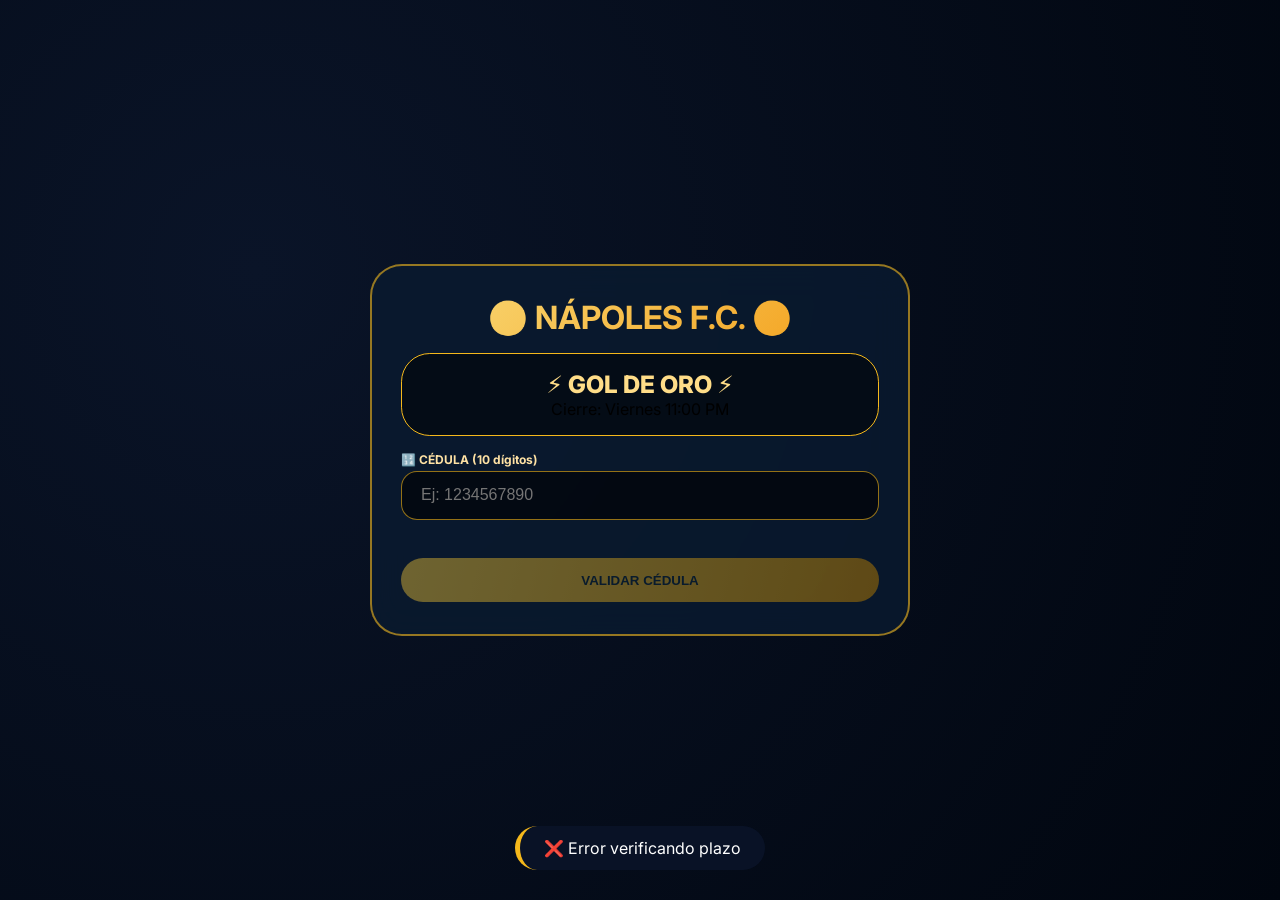
==== commit c91ae4a1: "Update index.html" ====
--- a/index.html
+++ b/index.html
@@ -3,22 +3,13 @@
 <head>
     <meta charset="UTF-8">
     <meta name="viewport" content="width=device-width, initial-scale=1.0, viewport-fit=cover">
-    <title>Nápoles F.C. · Gol de Oro · Inscripciones Abiertas</title>
-    <link href="https://fonts.googleapis.com/css2?family=Inter:opsz,wght@14..32,300;14..32,400;14..32,500;14..32,600;14..32,700;14..32,800&display=swap" rel="stylesheet">
+    <title>Nápoles F.C. · Gol de Oro · Inscripciones</title>
+    <link href="https://fonts.googleapis.com/css2?family=Inter:opsz,wght@300;400;500;600;700;800&display=swap" rel="stylesheet">
     <style>
-        * {
-            box-sizing: border-box;
-            margin: 0;
-            padding: 0;
-        }
+        * { box-sizing: border-box; margin: 0; padding: 0; }
         :root {
             --azul-noche: #0a1a2f;
-            --cardenillo: #008B94;
             --dorado: #F5B81B;
-            --dorado-oscuro: #C98500;
-            --blanco-puro: #ffffff;
-            --gris-suave: rgba(255, 255, 255, 0.1);
-            --negro-trans: rgba(0, 0, 0, 0.5);
             --rojo-error: #e74c3c;
             --verde-exito: #2ecc71;
         }
@@ -27,27 +18,9 @@
             font-family: 'Inter', system-ui, sans-serif;
             min-height: 100vh;
             display: flex;
-            flex-direction: column;
             align-items: center;
             justify-content: center;
             padding: 1.5rem;
-            position: relative;
-        }
-        body::before {
-            content: "";
-            position: fixed;
-            top: -50%;
-            left: -50%;
-            width: 200%;
-            height: 200%;
-            background: radial-gradient(circle, rgba(245,184,27,0.08) 0%, rgba(0,0,0,0) 70%);
-            animation: rotateGlow 25s linear infinite;
-            pointer-events: none;
-            z-index: 0;
-        }
-        @keyframes rotateGlow {
-            0% { transform: rotate(0deg); }
-            100% { transform: rotate(360deg); }
         }
         .contenedor-principal {
             max-width: 540px;
@@ -56,71 +29,32 @@
             backdrop-filter: blur(18px);
             border-radius: 2rem;
             border: 2px solid rgba(245, 184, 27, 0.6);
-            box-shadow: 0 30px 50px rgba(0, 0, 0, 0.5), 0 0 0 2px rgba(245, 184, 27, 0.2) inset;
             padding: 2rem 1.8rem;
-            transition: transform 0.3s ease;
-            animation: slideUp 0.6s cubic-bezier(0.2, 0.9, 0.4, 1.1);
-            position: relative;
-            z-index: 2;
-        }
-        .contenedor-principal:hover {
-            transform: translateY(-5px);
-        }
-        @keyframes slideUp {
-            from { opacity: 0; transform: translateY(40px); }
-            to { opacity: 1; transform: translateY(0); }
-        }
-        header { text-align: center; margin-bottom: 1.8rem; }
+            animation: slideUp 0.6s ease;
+        }
+        @keyframes slideUp { from { opacity: 0; transform: translateY(40px); } to { opacity: 1; transform: translateY(0); } }
         h1 {
             font-size: 2rem;
-            font-weight: 800;
             background: linear-gradient(135deg, #F9D976, #F39F1A);
             -webkit-background-clip: text;
             background-clip: text;
             color: transparent;
-            margin-bottom: 0.3rem;
-        }
-        .subtitulo { color: #c9e2f5; font-size: 0.85rem; font-weight: 500; }
-        .badge {
-            display: inline-block;
-            background: linear-gradient(95deg, rgba(0, 139, 148, 0.3), rgba(245, 184, 27, 0.2));
-            border-radius: 60px;
-            padding: 0.3rem 1rem;
-            font-size: 0.7rem;
-            color: var(--dorado);
-            font-weight: 700;
-            margin-top: 0.6rem;
+            text-align: center;
         }
         .golden-extra-container {
-            background: radial-gradient(ellipse at 30% 40%, rgba(0,0,0,0.6), rgba(245,184,27,0.08));
+            background: rgba(0,0,0,0.5);
             border-radius: 1.8rem;
             padding: 1rem;
-            margin-top: 1rem;
             text-align: center;
-            border: 1px solid rgba(245, 184, 27, 0.7);
-            animation: pulseGold 2s infinite ease-in-out;
-        }
-        @keyframes pulseGold {
-            0% { box-shadow: 0 0 0 0 rgba(245,184,27,0.2); }
-            70% { box-shadow: 0 0 0 8px rgba(245,184,27,0); }
-        }
-        .golden-message { font-size: 1.5rem; font-weight: 800; color: #FFDD88; margin: 0.5rem 0; }
-        .golden-sub { font-size: 0.8rem; color: #cfe6ff; background: rgba(0,0,0,0.5); display: inline-block; padding: 0.2rem 1rem; border-radius: 60px; }
-        .paso { display: none; animation: fadeSlide 0.4s ease; }
+            margin: 1rem 0;
+            border: 1px solid var(--dorado);
+        }
+        .golden-message { font-size: 1.5rem; font-weight: 800; color: #FFDD88; }
+        .paso { display: none; animation: fade 0.3s ease; }
         .paso.activo { display: block; }
-        @keyframes fadeSlide {
-            from { opacity: 0; transform: translateX(20px); }
-            to { opacity: 1; transform: translateX(0); }
-        }
+        @keyframes fade { from { opacity: 0; transform: translateX(20px); } to { opacity: 1; transform: translateX(0); } }
         .campo { margin-bottom: 1.2rem; }
-        label {
-            display: block;
-            font-size: 0.75rem;
-            font-weight: 700;
-            text-transform: uppercase;
-            color: #FFE2A4;
-            margin-bottom: 0.25rem;
-        }
+        label { display: block; font-size: 0.75rem; font-weight: 700; color: #FFE2A4; margin-bottom: 0.25rem; }
         input, select {
             width: 100%;
             padding: 0.9rem 1.2rem;
@@ -129,15 +63,8 @@
             border-radius: 1rem;
             color: white;
             font-size: 1rem;
-            transition: all 0.25s;
-            outline: none;
-        }
-        input:focus, select:focus {
-            border-color: var(--dorado);
-            box-shadow: 0 0 0 3px rgba(245, 184, 27, 0.4);
-        }
-        input.error { border-color: var(--rojo-error); animation: shake 0.3s ease; }
-        @keyframes shake { 0%,100%{transform:translateX(0);} 25%{transform:translateX(-5px);} 75%{transform:translateX(5px);} }
+        }
+        input:focus, select:focus { border-color: var(--dorado); outline: none; box-shadow: 0 0 0 3px rgba(245,184,27,0.4); }
         .btn-primary {
             background: linear-gradient(105deg, #D4AF37, #B47C00);
             border: none;
@@ -145,60 +72,16 @@
             width: 100%;
             border-radius: 3rem;
             font-weight: 800;
-            font-size: 1rem;
             text-transform: uppercase;
-            letter-spacing: 1.5px;
             color: #0a1e2c;
             cursor: pointer;
             margin-top: 1.2rem;
-            transition: all 0.3s;
-            box-shadow: 0 5px 14px rgba(212, 175, 55, 0.4);
-        }
-        .btn-primary:hover:not(:disabled) { transform: translateY(-2px); background: linear-gradient(105deg, #F5C542, #E6A017); }
+        }
         .btn-primary:disabled { opacity: 0.5; cursor: not-allowed; }
         .grid-2cols { display: grid; grid-template-columns: 1fr 1fr; gap: 15px; }
-        .mensaje-exito-foto { color: var(--verde-exito); font-size: 0.75rem; margin-top: 5px; display: none; align-items: center; gap: 5px; }
-        #loader {
-            display: none;
-            position: fixed;
-            inset: 0;
-            background: rgba(0, 0, 0, 0.95);
-            backdrop-filter: blur(10px);
-            justify-content: center;
-            align-items: center;
-            flex-direction: column;
-            gap: 20px;
-            z-index: 10000;
-        }
-        .spinner {
-            width: 60px;
-            height: 60px;
-            border: 4px solid rgba(245,184,27,0.3);
-            border-top: 4px solid var(--dorado);
-            border-radius: 50%;
-            animation: spin 0.8s linear infinite;
-        }
-        @keyframes spin { to { transform: rotate(360deg); } }
-        #modalExito {
-            display: none;
-            position: fixed;
-            inset: 0;
-            background: rgba(0, 0, 0, 0.9);
-            backdrop-filter: blur(15px);
-            justify-content: center;
-            align-items: center;
-            z-index: 10002;
-        }
-        .modal-card {
-            background: linear-gradient(145deg, #0f1f32, #030c17);
-            border-radius: 2rem;
-            padding: 2rem;
-            text-align: center;
-            border: 2px solid var(--dorado);
-            max-width: 340px;
-        }
-        .modal-card h2 { color: var(--dorado); font-size: 1.7rem; }
-        .toast-notification {
+        .conditional-field { display: none; margin-top: 0.5rem; }
+        .conditional-field.visible { display: block; }
+        .toast {
             position: fixed;
             bottom: 30px;
             left: 50%;
@@ -208,76 +91,87 @@
             color: white;
             padding: 12px 24px;
             border-radius: 60px;
-            display: flex;
+            z-index: 10001;
+            border-left: 5px solid var(--dorado);
+        }
+        #loader {
+            display: none;
+            position: fixed;
+            inset: 0;
+            background: rgba(0, 0, 0, 0.95);
+            backdrop-filter: blur(10px);
+            justify-content: center;
             align-items: center;
-            gap: 12px;
-            z-index: 10001;
-            animation: toastSlideUp 0.3s ease forwards;
-            border-left: 5px solid var(--dorado);
-        }
-        @keyframes toastSlideUp {
-            from { opacity: 0; transform: translateX(-50%) translateY(30px); }
-            to { opacity: 1; transform: translateX(-50%) translateY(0); }
-        }
-        .disabled-by-date {
-            filter: blur(2px);
-            pointer-events: none;
-            opacity: 0.7;
-        }
-        @media (max-width: 550px) {
-            body { padding: 0.8rem; }
-            .contenedor-principal { padding: 1.3rem; }
-            .golden-message { font-size: 1.2rem; }
-            .grid-2cols { grid-template-columns: 1fr; }
-        }
+            z-index: 10000;
+        }
+        .spinner {
+            width: 60px;
+            height: 60px;
+            border: 4px solid rgba(245,184,27,0.3);
+            border-top: 4px solid var(--dorado);
+            border-radius: 50%;
+            animation: spin 0.8s linear infinite;
+        }
+        @keyframes spin { to { transform: rotate(360deg); } }
+        @media (max-width: 550px) { .contenedor-principal { padding: 1.3rem; } .grid-2cols { grid-template-columns: 1fr; } }
     </style>
 </head>
 <body>
 <div class="contenedor-principal">
-    <header>
-        <h1>⚽ NÁPOLES F.C. ⚽</h1>
-        <p class="subtitulo">GOL DE ORO · TIEMPO EXTRA OFICIAL</p>
-        <div class="badge">🏆 TEMPORADA 2026 · ¡INSCRIPCIONES ABIERTAS! 🏆</div>
-        <div class="golden-extra-container">
-            <div class="golden-message">⚡ GOL DE ORO ⚡</div>
-            <div class="golden-sub">Registro extendido  — Oportunidad única</div>
-            <div class="golden-sub" style="margin-top:10px;">❗ Las inscripciones cierran el VIERNES a las 11:00 PM</div>
-        </div>
-    </header>
+    <h1>⚽ NÁPOLES F.C. ⚽</h1>
+    <div class="golden-extra-container">
+        <div class="golden-message">⚡ GOL DE ORO ⚡</div>
+        <div class="golden-sub">Cierre: Viernes 11:00 PM</div>
+    </div>
 
     <form id="formRegistro">
+        <!-- PASO 1: Cédula -->
         <div id="paso1" class="paso activo">
-            <div class="campo">
-                <label>🔢 CÉDULA (10 dígitos)</label>
-                <input type="text" id="ced" maxlength="10" placeholder="Ej: 1234567890" autocomplete="off">
-            </div>
+            <div class="campo"><label>🔢 CÉDULA (10 dígitos)</label><input type="text" id="ced" maxlength="10" placeholder="Ej: 1234567890"></div>
             <button type="button" id="btnCedula" class="btn-primary" disabled>Validar cédula</button>
         </div>
+
+        <!-- PASO 2: Nombres y fecha -->
         <div id="paso2" class="paso">
-            <div class="campo"><label>📝 Primer nombre</label><input type="text" id="n1" placeholder="Ej: LEONARDO"></div>
-            <div class="campo"><label>📝 Segundo nombre </label><input type="text" id="n2" placeholder="Ej: ADRIAN"></div>
-            <div class="campo"><label>📝 Apellidos</label><input type="text" id="ape" placeholder="Ej: MUÑOZ BUENDIA"></div>
-            <div class="campo"><label>📅 Fecha de nacimiento</label><input type="date" id="fecha"></div>
+            <div class="campo"><label>Primer nombre</label><input type="text" id="n1"></div>
+            <div class="campo"><label>Segundo nombre (opcional)</label><input type="text" id="n2"></div>
+            <div class="campo"><label>Apellidos</label><input type="text" id="ape"></div>
+            <div class="campo"><label>Fecha de nacimiento</label><input type="date" id="fecha"></div>
             <button type="button" id="btnPaso2" class="btn-primary" disabled>Siguiente</button>
         </div>
+
+        <!-- PASO 3: Contacto -->
         <div id="paso3" class="paso">
-            <div class="campo"><label>📞 Teléfono (10 dígitos)</label><input type="tel" id="tel" maxlength="10" placeholder="Ej: 0991234567"></div>
-            <div class="campo"><label>✉️ Correo electrónico</label><input type="email" id="correo" placeholder="tú@ejemplo.com"></div>
+            <div class="campo"><label>Teléfono (10 dígitos)</label><input type="tel" id="tel" maxlength="10"></div>
+            <div class="campo"><label>Correo electrónico</label><input type="email" id="correo"></div>
             <button type="button" id="btnPaso3" class="btn-primary" disabled>Siguiente</button>
         </div>
+
+        <!-- PASO 4: Fotos -->
         <div id="paso4" class="paso">
-            <div class="campo"><label>📸 Foto de perfil (sonríe)</label><input type="file" id="rostro" accept="image/jpeg,image/png"></div>
-            <div class="campo"><label>🪪 Foto de tu cédula (frontal)</label><input type="file" id="cedulaFile" accept="image/jpeg,image/png"></div>
+            <div class="campo"><label>📸 Foto de perfil</label><input type="file" id="rostro" accept="image/jpeg,image/png"></div>
+            <div class="campo"><label>🪪 Foto de cédula (frontal)</label><input type="file" id="cedulaFile" accept="image/jpeg,image/png"></div>
             <button type="button" id="btnPaso4" class="btn-primary" disabled>Siguiente</button>
         </div>
+
+        <!-- PASO 5: Dorsal y nombre camiseta -->
         <div id="paso5" class="paso">
             <div class="grid-2cols">
-                <div class="campo"><label>🏷️ Nombre en la camiseta</label><select id="nombreCamiseta"><option value="">Selecciona</option></select></div>
-                <div class="campo"><label>🔢 Dorsal</label><select id="dorsal"><option value="">Selecciona</option></select></div>
+                <div class="campo"><label>Nombre en camiseta</label><select id="nombreCamiseta"><option value="">Selecciona</option></select></div>
+                <div class="campo"><label>Número de dorsal</label><select id="dorsal"><option value="">Selecciona</option></select></div>
             </div>
             <button type="button" id="btnPaso5" class="btn-primary" disabled>Siguiente</button>
         </div>
+
+        <!-- PASO 6: Categoría, talla, medias, pagos -->
         <div id="paso6" class="paso">
+            <div class="campo"><label>⚧ Categoría</label>
+                <select id="categoria" required>
+                    <option value="">Selecciona</option>
+                    <option value="Masculino">Masculino</option>
+                    <option value="Femenino">Femenino</option>
+                </select>
+            </div>
             <div class="campo"><label>👕 Talla de uniforme</label>
                 <select id="talla">
                     <option value="">Selecciona</option>
@@ -288,53 +182,78 @@
             <div class="campo"><label>🧦 Medias extras (+$2)</label>
                 <select id="medias"><option value="">Selecciona</option><option value="NO">No</option><option value="SI">Sí</option></select>
             </div>
-            <div class="campo"><label>💰 N° transacción inscripción ($5)</label><input id="inscripcion" placeholder="Ej: PAGO-12345"></div>
-            <div class="campo"><label>👕 N° transacción uniforme (75% + medias)</label><input id="uniforme" placeholder="Ej: PAGO-67890"></div>
+
+            <!-- Pago de inscripción -->
+            <div class="campo"><label>💰 N° transferencia inscripción ($5) - solo números 5 a 10 dígitos</label>
+                <input type="text" id="inscripcion" placeholder="Ej: 123456789" pattern="\d{5,10}">
+            </div>
+
+            <!-- Pago del uniforme -->
+            <div class="campo"><label>👕 ¿Pagaste el uniforme? ($17)</label>
+                <select id="pagoUniformeOpcion">
+                    <option value="">Selecciona</option>
+                    <option value="SI">Sí, ya pagué</option>
+                    <option value="NO">No pagaré hoy, prometo pagar</option>
+                </select>
+            </div>
+            <div id="campoTransaccionUni" class="conditional-field">
+                <label>🔢 N° transferencia uniforme (5 a 10 dígitos)</label>
+                <input type="text" id="transaccionUniforme" placeholder="Ej: 987654321" pattern="\d{5,10}">
+            </div>
+            <div id="campoFechaPromesa" class="conditional-field">
+                <label>📅 Fecha compromiso de pago (máximo 5 días desde hoy)</label>
+                <input type="date" id="fechaPromesaPago">
+            </div>
+
             <button type="button" id="btnFinal" class="btn-primary" disabled>⚽ FINALIZAR REGISTRO ⚽</button>
         </div>
-        <input type="hidden" id="fotoRostroB64"><input type="hidden" id="fotoCedulaB64">
+
+        <input type="hidden" id="fotoRostroB64">
+        <input type="hidden" id="fotoCedulaB64">
     </form>
 </div>
+
 <div id="loader"><div class="spinner"></div><div id="loader-texto">Procesando...</div></div>
-<div id="modalExito"><div class="modal-card"><h2>✅ ¡GOL DE ORO!</h2><p>Registro exitoso. Redirigiendo en <span id="contador">3</span> segundos...</p></div></div>
 
 <script src="config.js"></script>
 <script>
     (function(){
         if(typeof CONFIG === 'undefined' || !CONFIG.URL_GAS){
-            alert("Error crítico: archivo config.js no encontrado o URL no definida.");
+            alert("Error crítico: config.js no encontrado o URL no definida.");
             return;
         }
         const URL_GAS = CONFIG.URL_GAS;
         let registroAbierto = true;
 
-        // -------- helpers visuales ----------
+        // ----- Toast -----
         function mostrarToast(mensaje, tipo='info', duracion=4000){
-            const existing = document.querySelector('.toast-notification');
+            const existing = document.querySelector('.toast');
             if(existing) existing.remove();
             const toast = document.createElement('div');
-            toast.className = `toast-notification`;
-            toast.innerHTML = `<span>${tipo==='error'?'❌':tipo==='success'?'✅':'⚡'}</span><span>${mensaje}</span>`;
+            toast.className = 'toast';
+            toast.innerHTML = `<span>${tipo==='error'?'❌':tipo==='success'?'✅':'⚡'}</span> ${mensaje}`;
             document.body.appendChild(toast);
-            setTimeout(()=>{ toast.style.animation = 'toastSlideUp 0.3s reverse forwards'; setTimeout(()=>toast.remove(),300); }, duracion);
-        }
+            setTimeout(()=> toast.remove(), duracion);
+        }
+
         function mostrarLoader(visible, texto="Procesando..."){ 
             const loader = document.getElementById('loader');
             loader.style.display = visible ? "flex" : "none";
             if(texto) document.getElementById('loader-texto').innerText = texto;
         }
-        function verPaso(n){ document.querySelectorAll(".paso").forEach(p=>p.classList.remove("activo")); document.getElementById(`paso${n}`).classList.add("activo"); }
-        
-        // deshabilitar todo si el plazo cerró
-        function bloquearPorFecha(){
-            if(!registroAbierto){
-                document.querySelectorAll('input, select, button').forEach(el => el.disabled = true);
-                document.querySelector('.contenedor-principal').style.opacity = '0.6';
-                mostrarToast("⛔ INSCRIPCIONES CERRADAS. Plazo finalizado el viernes 11PM.", "error", 8000);
-            }
-        }
-        
-        // consultar al servidor si el registro sigue abierto
+
+        function verPaso(n){ 
+            document.querySelectorAll(".paso").forEach(p=>p.classList.remove("activo")); 
+            document.getElementById(`paso${n}`).classList.add("activo"); 
+        }
+
+        function marcarError(input, msg){ 
+            input.classList.add('error'); 
+            mostrarToast(msg, "error", 2500); 
+            setTimeout(()=>input.classList.remove('error'),500); 
+        }
+
+        // ----- Verificar fecha límite -----
         async function verificarEstadoRegistro(){
             mostrarLoader(true, "Verificando plazo...");
             try{
@@ -342,39 +261,35 @@
                 const data = await resp.json();
                 registroAbierto = data.open === true;
                 if(!registroAbierto){
-                    bloquearPorFecha();
-                }else{
-                    console.log("✅ Registro habilitado hasta el viernes 11PM.");
+                    document.querySelectorAll('input, select, button').forEach(el => el.disabled = true);
+                    document.querySelector('.contenedor-principal').style.opacity = '0.6';
+                    mostrarToast("⛔ INSCRIPCIONES CERRADAS. Plazo finalizado.", "error", 8000);
                 }
-            }catch(e){
-                console.error("Error verificando estado:", e);
-                mostrarToast("No se pudo verificar el plazo, contacte administrador.", "error");
-            }finally{
-                mostrarLoader(false);
-            }
-        }
-        
-        // ------ lógica de campos y pasos ------
+            }catch(e){ console.error(e); mostrarToast("Error verificando plazo", "error"); }
+            finally{ mostrarLoader(false); }
+        }
+
+        // ----- Lógica de campos -----
         const ced = document.getElementById('ced');
         const btnCedula = document.getElementById('btnCedula');
         ced.addEventListener('input', ()=>{
             ced.value = ced.value.replace(/\D/g,'').slice(0,10);
             btnCedula.disabled = ced.value.length !== 10 || !registroAbierto;
         });
-        
+
         btnCedula.addEventListener('click', async ()=>{
             if(!registroAbierto) return mostrarToast("Plazo cerrado", "error");
             if(ced.value.length !== 10) return marcarError(ced, "Cédula 10 dígitos");
-            mostrarLoader(true, "Validando cédula...");
+            mostrarLoader(true, "Validando...");
             try{
                 const resp = await fetch(`${URL_GAS}?action=validarRegistro&cedula=${ced.value}`);
                 const data = await resp.json();
                 if(data.cedulaExiste) mostrarToast("⚠️ Cédula ya registrada", "error");
                 else { mostrarToast("✅ Cédula válida", "success"); verPaso(2); }
-            }catch(e){ mostrarToast("Error conectando", "error"); }
+            }catch(e){ mostrarToast("Error de conexión", "error"); }
             mostrarLoader(false);
         });
-        
+
         // Paso 2
         const n1 = document.getElementById('n1'), n2 = document.getElementById('n2'), ape = document.getElementById('ape'), fecha = document.getElementById('fecha');
         const btnPaso2 = document.getElementById('btnPaso2');
@@ -386,13 +301,13 @@
         }
         [n1,n2,ape,fecha].forEach(el=>el.addEventListener('input',validarPaso2));
         btnPaso2.addEventListener('click',()=>{
-            if(!n1.value.trim()) return marcarError(n1,"Primer nombre");
-            if(!ape.value.trim()) return marcarError(ape,"Apellidos");
+            if(!n1.value.trim()) return marcarError(n1,"Primer nombre obligatorio");
+            if(!ape.value.trim()) return marcarError(ape,"Apellidos obligatorios");
             if(!fecha.value) return marcarError(fecha,"Fecha nacimiento");
             if(new Date(fecha.value) > new Date()) return marcarError(fecha,"Fecha futura");
             verPaso(3);
         });
-        
+
         // Paso 3
         const tel = document.getElementById('tel'), correo = document.getElementById('correo'), btnPaso3 = document.getElementById('btnPaso3');
         tel.addEventListener('input', e=>e.target.value=e.target.value.replace(/\D/g,'').slice(0,10));
@@ -403,7 +318,7 @@
             if(!correo.value.includes('@')||!correo.value.includes('.')) return marcarError(correo,"Email inválido");
             verPaso(4);
         });
-        
+
         // Paso 4 fotos
         const rostro = document.getElementById('rostro'), cedulaFile = document.getElementById('cedulaFile');
         const fotoRostroB64 = document.getElementById('fotoRostroB64'), fotoCedulaB64 = document.getElementById('fotoCedulaB64');
@@ -432,10 +347,9 @@
             await archivoABase64(f, fotoCedulaB64);
             verificarFotos();
         });
-        
         btnPaso4.addEventListener('click', async ()=>{
-            if(!fotoRostroB64.value) return mostrarToast("Sube foto de perfil","error");
-            if(!fotoCedulaB64.value) return mostrarToast("Sube foto cédula","error");
+            if(!fotoRostroB64.value) return mostrarToast("Foto de perfil requerida","error");
+            if(!fotoCedulaB64.value) return mostrarToast("Foto de cédula requerida","error");
             mostrarLoader(true, "Cargando dorsales...");
             const selectNombre = document.getElementById('nombreCamiseta');
             const selectDorsal = document.getElementById('dorsal');
@@ -452,28 +366,109 @@
             mostrarLoader(false);
             verPaso(5);
         });
-        
+
         // Paso 5
         const nombreCamiseta = document.getElementById('nombreCamiseta'), dorsal = document.getElementById('dorsal'), btnPaso5 = document.getElementById('btnPaso5');
         function validarPaso5(){ btnPaso5.disabled = !(nombreCamiseta.value && dorsal.value); }
         nombreCamiseta.addEventListener('change',validarPaso5); dorsal.addEventListener('change',validarPaso5);
         btnPaso5.addEventListener('click',()=>{ if(nombreCamiseta.value && dorsal.value) verPaso(6); else mostrarToast("Selecciona nombre y dorsal","error"); });
-        
-        // Paso 6 final
-        const talla = document.getElementById('talla'), medias = document.getElementById('medias'), inscripcion = document.getElementById('inscripcion'), uniforme = document.getElementById('uniforme'), btnFinal = document.getElementById('btnFinal');
-        function validarPaso6(){ btnFinal.disabled = !(talla.value && medias.value && inscripcion.value.trim() && uniforme.value.trim()); }
-        [talla, medias, inscripcion, uniforme].forEach(el=>el.addEventListener('input',validarPaso6));
-        
+
+        // Paso 6: lógica condicional pago uniforme
+        const pagoUniformeOpcion = document.getElementById('pagoUniformeOpcion');
+        const campoTransaccionUni = document.getElementById('campoTransaccionUni');
+        const campoFechaPromesa = document.getElementById('campoFechaPromesa');
+        const transaccionUniforme = document.getElementById('transaccionUniforme');
+        const fechaPromesaPago = document.getElementById('fechaPromesaPago');
+        const categoria = document.getElementById('categoria');
+        const talla = document.getElementById('talla');
+        const medias = document.getElementById('medias');
+        const inscripcionInput = document.getElementById('inscripcion');
+        const btnFinal = document.getElementById('btnFinal');
+
+        function actualizarCamposPago() {
+            const opcion = pagoUniformeOpcion.value;
+            campoTransaccionUni.classList.remove('visible');
+            campoFechaPromesa.classList.remove('visible');
+            if (opcion === 'SI') {
+                campoTransaccionUni.classList.add('visible');
+            } else if (opcion === 'NO') {
+                campoFechaPromesa.classList.add('visible');
+                // Establecer fechas mínima hoy, máxima hoy+5
+                const hoy = new Date();
+                const max = new Date();
+                max.setDate(hoy.getDate() + 5);
+                fechaPromesaPago.min = hoy.toISOString().split('T')[0];
+                fechaPromesaPago.max = max.toISOString().split('T')[0];
+                fechaPromesaPago.value = hoy.toISOString().split('T')[0];
+            }
+            validarPaso6();
+        }
+        pagoUniformeOpcion.addEventListener('change', actualizarCamposPago);
+        transaccionUniforme.addEventListener('input', validarPaso6);
+        fechaPromesaPago.addEventListener('change', validarPaso6);
+
+        function validarPaso6(){
+            let ok = true;
+            if(!categoria.value) ok = false;
+            if(!talla.value) ok = false;
+            if(!medias.value) ok = false;
+            // Validar transferencia inscripción: números de 5 a 10 dígitos
+            const numInsc = inscripcionInput.value.trim();
+            if(!/^\d{5,10}$/.test(numInsc)) ok = false;
+            // Validar pago uniforme
+            const opcion = pagoUniformeOpcion.value;
+            if(opcion === 'SI'){
+                const numUni = transaccionUniforme.value.trim();
+                if(!/^\d{5,10}$/.test(numUni)) ok = false;
+            } else if(opcion === 'NO'){
+                if(!fechaPromesaPago.value) ok = false;
+            } else {
+                ok = false;
+            }
+            btnFinal.disabled = !ok;
+        }
+        [categoria, talla, medias, inscripcionInput].forEach(el=>el.addEventListener('input', validarPaso6));
+        [categoria, talla, medias, inscripcionInput].forEach(el=>el.addEventListener('change', validarPaso6));
+
+        // Reglas para solo números en transferencias
+        inscripcionInput.addEventListener('input', function(e){
+            this.value = this.value.replace(/\D/g, '').slice(0,10);
+        });
+        transaccionUniforme.addEventListener('input', function(e){
+            this.value = this.value.replace(/\D/g, '').slice(0,10);
+        });
+
+        // Finalizar registro
         btnFinal.addEventListener('click', async ()=>{
-            if(btnFinal.disabled) return;
-            if(!registroAbierto) return mostrarToast("Plazo de inscripción cerrado", "error");
+            if(btnFinal.disabled || !registroAbierto) return;
             mostrarLoader(true, "Registrando... ¡GOL DE ORO!");
+            let pagoUniformeData = {};
+            const opcion = pagoUniformeOpcion.value;
+            if(opcion === 'SI'){
+                pagoUniformeData = { pagado: true, transaccion: transaccionUniforme.value.trim() };
+            } else {
+                pagoUniformeData = { pagado: false, fechaPromesa: fechaPromesaPago.value };
+            }
+
             const payload = {
-                ced: ced.value, n1: n1.value.trim(), n2: n2.value.trim(), ape: ape.value.trim(),
-                fecha: fecha.value, tel: tel.value.replace(/\D/g,''), correo: correo.value.trim().toLowerCase(),
-                medias: medias.value, dorsal: dorsal.value, nombreCamiseta: nombreCamiseta.value,
-                inscripcion: inscripcion.value.trim(), uniforme: uniforme.value.trim(), talla: talla.value,
-                fotoRostroB64: fotoRostroB64.value, fotoCedulaB64: fotoCedulaB64.value
+                ced: ced.value,
+                n1: n1.value.trim(),
+                n2: n2.value.trim(),
+                ape: ape.value.trim(),
+                fecha: fecha.value,
+                tel: tel.value.replace(/\D/g,''),
+                correo: correo.value.trim().toLowerCase(),
+                categoria: categoria.value,
+                talla: talla.value,
+                medias: medias.value,
+                nombreCamiseta: nombreCamiseta.value,
+                dorsal: dorsal.value,
+                inscripcion: inscripcionInput.value.trim(),
+                pagoUniformeOpcion: opcion,
+                transaccionUniforme: pagoUniformeData.transaccion || '',
+                fechaPromesaPago: pagoUniformeData.fechaPromesa || '',
+                fotoRostroB64: fotoRostroB64.value,
+                fotoCedulaB64: fotoCedulaB64.value
             };
             try{
                 const response = await fetch(URL_GAS, {
@@ -484,29 +479,23 @@
                 const result = await response.json();
                 if(result && result.ok){
                     mostrarLoader(false);
-                    document.getElementById('modalExito').style.display = 'flex';
-                    let seg = 3;
-                    const intervalo = setInterval(()=>{
-                        seg--;
-                        document.getElementById('contador').innerText = seg;
-                        if(seg<=0){ clearInterval(intervalo); window.location.href = 'login.html'; }
-                    },1000);
+                    alert("✅ Registro exitoso. Redirigiendo...");
+                    window.location.href = 'login.html';
                 } else throw new Error(result?.error || "Error del servidor");
             }catch(e){
                 mostrarLoader(false);
                 mostrarToast("Error: "+e.message, "error");
             }
         });
-        
-        function marcarError(input, msg){ input.classList.add('error'); mostrarToast(msg, "error", 2500); setTimeout(()=>input.classList.remove('error'),500); }
-        
-        // Inicialización: verificar plazo y luego activar lógica
+
+        // Inicializar
         window.addEventListener('DOMContentLoaded', async ()=>{
             await verificarEstadoRegistro();
-            // Aplica mayúsculas
+            // Convertir a mayúsculas excepto email
             document.querySelectorAll('input:not([type="email"]):not([type="file"]):not([type="hidden"])').forEach(inp=>{
                 inp.addEventListener('input',function(){ if(this.id !== 'correo') this.value = this.value.toUpperCase(); });
             });
+            actualizarCamposPago();
         });
     })();
 </script>
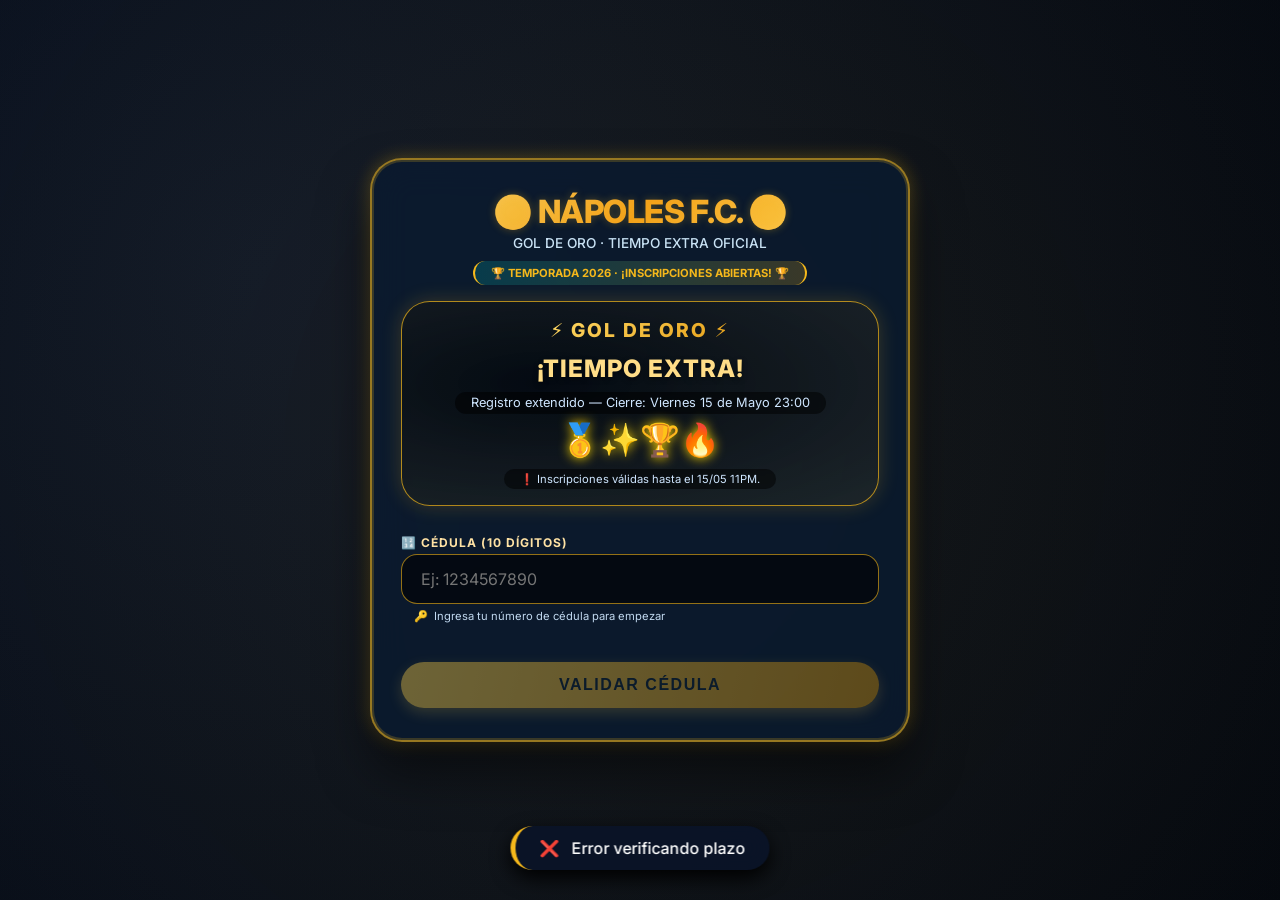
==== commit 1ddb3700: "Update index.html" ====
--- a/index.html
+++ b/index.html
@@ -3,58 +3,216 @@
 <head>
     <meta charset="UTF-8">
     <meta name="viewport" content="width=device-width, initial-scale=1.0, viewport-fit=cover">
-    <title>Nápoles F.C. · Gol de Oro · Inscripciones</title>
-    <link href="https://fonts.googleapis.com/css2?family=Inter:opsz,wght@300;400;500;600;700;800&display=swap" rel="stylesheet">
+    <title>Nápoles F.C. · Gol de Oro · Inscripciones Abiertas</title>
+    <link href="https://fonts.googleapis.com/css2?family=Inter:opsz,wght@14..32,300;14..32,400;14..32,500;14..32,600;14..32,700;14..32,800&display=swap" rel="stylesheet">
     <style>
-        * { box-sizing: border-box; margin: 0; padding: 0; }
+        * {
+            box-sizing: border-box;
+            -webkit-tap-highlight-color: transparent;
+            margin: 0;
+            padding: 0;
+        }
+
         :root {
             --azul-noche: #0a1a2f;
+            --cardenillo: #008B94;
             --dorado: #F5B81B;
+            --dorado-oscuro: #C98500;
+            --blanco-puro: #ffffff;
+            --gris-suave: rgba(255, 255, 255, 0.1);
+            --negro-trans: rgba(0, 0, 0, 0.5);
             --rojo-error: #e74c3c;
             --verde-exito: #2ecc71;
-        }
+            --oro-glow: rgba(245, 184, 27, 0.6);
+        }
+
         body {
             background: radial-gradient(circle at 20% 30%, #0a1428, #01060f);
-            font-family: 'Inter', system-ui, sans-serif;
+            font-family: 'Inter', 'Segoe UI', system-ui, -apple-system, sans-serif;
             min-height: 100vh;
             display: flex;
+            flex-direction: column;
             align-items: center;
             justify-content: center;
             padding: 1.5rem;
-        }
+            position: relative;
+            overflow-x: hidden;
+        }
+
+        body::before {
+            content: "";
+            position: fixed;
+            top: -50%;
+            left: -50%;
+            width: 200%;
+            height: 200%;
+            background: radial-gradient(circle, rgba(245,184,27,0.08) 0%, rgba(0,0,0,0) 70%);
+            animation: rotateGlow 25s linear infinite;
+            pointer-events: none;
+            z-index: 0;
+        }
+
+        @keyframes rotateGlow {
+            0% { transform: rotate(0deg); }
+            100% { transform: rotate(360deg); }
+        }
+
         .contenedor-principal {
             max-width: 540px;
             width: 100%;
+            margin: 20px auto;
             background: rgba(10, 26, 47, 0.85);
             backdrop-filter: blur(18px);
             border-radius: 2rem;
             border: 2px solid rgba(245, 184, 27, 0.6);
+            box-shadow: 0 30px 50px rgba(0, 0, 0, 0.5), 0 0 0 2px rgba(245, 184, 27, 0.2) inset, 0 0 18px rgba(245, 184, 27, 0.3);
             padding: 2rem 1.8rem;
-            animation: slideUp 0.6s ease;
-        }
-        @keyframes slideUp { from { opacity: 0; transform: translateY(40px); } to { opacity: 1; transform: translateY(0); } }
+            transition: transform 0.3s ease, box-shadow 0.3s;
+            animation: slideUp 0.6s cubic-bezier(0.2, 0.9, 0.4, 1.1);
+            position: relative;
+            z-index: 2;
+        }
+
+        .contenedor-principal:hover {
+            transform: translateY(-5px);
+            box-shadow: 0 40px 60px rgba(0, 0, 0, 0.6), 0 0 0 3px rgba(245, 184, 27, 0.5) inset;
+        }
+
+        @keyframes slideUp {
+            from {
+                opacity: 0;
+                transform: translateY(40px);
+            }
+            to {
+                opacity: 1;
+                transform: translateY(0);
+            }
+        }
+
+        header {
+            text-align: center;
+            margin-bottom: 1.8rem;
+        }
+
         h1 {
             font-size: 2rem;
-            background: linear-gradient(135deg, #F9D976, #F39F1A);
+            font-weight: 800;
+            background: linear-gradient(135deg, #F9D976, #F39F1A, #FFD966);
             -webkit-background-clip: text;
             background-clip: text;
             color: transparent;
+            letter-spacing: -0.5px;
+            margin-bottom: 0.3rem;
+            text-shadow: 0 0 8px rgba(245,184,27,0.3);
+        }
+
+        .subtitulo {
+            color: #c9e2f5;
+            font-size: 0.85rem;
+            font-weight: 500;
+        }
+
+        .badge {
+            display: inline-block;
+            background: linear-gradient(95deg, rgba(0, 139, 148, 0.3), rgba(245, 184, 27, 0.2));
+            border-radius: 60px;
+            padding: 0.3rem 1rem;
+            font-size: 0.7rem;
+            color: var(--dorado);
+            font-weight: 700;
+            margin-top: 0.6rem;
+            border-left: 2px solid var(--dorado);
+            border-right: 2px solid var(--dorado);
+        }
+
+        .golden-extra-container {
+            background: radial-gradient(ellipse at 30% 40%, rgba(0,0,0,0.6), rgba(245,184,27,0.08));
+            border-radius: 1.8rem;
+            padding: 1rem 0.8rem;
+            margin-top: 1rem;
             text-align: center;
-        }
-        .golden-extra-container {
+            border: 1px solid rgba(245, 184, 27, 0.7);
+            box-shadow: 0 0 20px rgba(245,184,27,0.2);
+            animation: pulseGold 2s infinite ease-in-out;
+        }
+
+        @keyframes pulseGold {
+            0% { box-shadow: 0 0 0 0 rgba(245,184,27,0.2); border-color: rgba(245,184,27,0.5);}
+            70% { box-shadow: 0 0 0 8px rgba(245,184,27,0); border-color: rgba(245,184,27,0.9);}
+            100% { box-shadow: 0 0 0 0 rgba(245,184,27,0); border-color: rgba(245,184,27,0.5);}
+        }
+
+        .golden-title {
+            font-size: 1.2rem;
+            font-weight: 800;
+            letter-spacing: 2px;
+            background: linear-gradient(145deg, #FFD966, #E6A017);
+            -webkit-background-clip: text;
+            background-clip: text;
+            color: transparent;
+            display: inline-block;
+            margin-bottom: 0.3rem;
+        }
+
+        .golden-message {
+            font-size: 1.5rem;
+            font-weight: 800;
+            color: #FFDD88;
+            text-shadow: 0 2px 5px rgba(0,0,0,0.5);
+            margin: 0.5rem 0;
+            letter-spacing: 1px;
+        }
+
+        .golden-sub {
+            font-size: 0.8rem;
+            color: #cfe6ff;
             background: rgba(0,0,0,0.5);
-            border-radius: 1.8rem;
-            padding: 1rem;
-            text-align: center;
-            margin: 1rem 0;
-            border: 1px solid var(--dorado);
-        }
-        .golden-message { font-size: 1.5rem; font-weight: 800; color: #FFDD88; }
-        .paso { display: none; animation: fade 0.3s ease; }
-        .paso.activo { display: block; }
-        @keyframes fade { from { opacity: 0; transform: translateX(20px); } to { opacity: 1; transform: translateX(0); } }
-        .campo { margin-bottom: 1.2rem; }
-        label { display: block; font-size: 0.75rem; font-weight: 700; color: #FFE2A4; margin-bottom: 0.25rem; }
+            display: inline-block;
+            padding: 0.2rem 1rem;
+            border-radius: 60px;
+            backdrop-filter: blur(2px);
+        }
+
+        .golden-icon {
+            font-size: 2rem;
+            filter: drop-shadow(0 0 6px gold);
+            margin-top: 6px;
+        }
+
+        .paso {
+            display: none;
+            animation: fadeSlide 0.4s cubic-bezier(0.2, 0.9, 0.4, 1.1);
+        }
+
+        .paso.activo {
+            display: block;
+        }
+
+        @keyframes fadeSlide {
+            from {
+                opacity: 0;
+                transform: translateX(20px);
+            }
+            to {
+                opacity: 1;
+                transform: translateX(0);
+            }
+        }
+
+        .campo {
+            margin-bottom: 1.2rem;
+        }
+
+        label {
+            display: block;
+            font-size: 0.75rem;
+            font-weight: 700;
+            text-transform: uppercase;
+            letter-spacing: 1px;
+            color: #FFE2A4;
+            margin-bottom: 0.25rem;
+        }
+
         input, select {
             width: 100%;
             padding: 0.9rem 1.2rem;
@@ -63,8 +221,39 @@
             border-radius: 1rem;
             color: white;
             font-size: 1rem;
-        }
-        input:focus, select:focus { border-color: var(--dorado); outline: none; box-shadow: 0 0 0 3px rgba(245,184,27,0.4); }
+            font-family: 'Inter', monospace;
+            transition: all 0.25s;
+            outline: none;
+        }
+
+        input:focus, select:focus {
+            border-color: var(--dorado);
+            box-shadow: 0 0 0 3px rgba(245, 184, 27, 0.4);
+            background: rgba(0, 0, 0, 0.8);
+            transform: scale(1.01);
+        }
+
+        input.error, select.error {
+            border-color: var(--rojo-error);
+            animation: shake 0.3s ease;
+        }
+
+        @keyframes shake {
+            0%, 100% { transform: translateX(0); }
+            25% { transform: translateX(-5px); }
+            75% { transform: translateX(5px); }
+        }
+
+        .help-note {
+            font-size: 0.7rem;
+            color: #c2d9f0;
+            margin-top: 0.3rem;
+            margin-left: 0.8rem;
+            display: flex;
+            align-items: center;
+            gap: 6px;
+        }
+
         .btn-primary {
             background: linear-gradient(105deg, #D4AF37, #B47C00);
             border: none;
@@ -72,16 +261,143 @@
             width: 100%;
             border-radius: 3rem;
             font-weight: 800;
+            font-size: 1rem;
             text-transform: uppercase;
+            letter-spacing: 1.5px;
             color: #0a1e2c;
             cursor: pointer;
             margin-top: 1.2rem;
-        }
-        .btn-primary:disabled { opacity: 0.5; cursor: not-allowed; }
-        .grid-2cols { display: grid; grid-template-columns: 1fr 1fr; gap: 15px; }
-        .conditional-field { display: none; margin-top: 0.5rem; }
-        .conditional-field.visible { display: block; }
-        .toast {
+            transition: all 0.3s;
+            box-shadow: 0 5px 14px rgba(212, 175, 55, 0.4);
+            position: relative;
+            overflow: hidden;
+        }
+
+        .btn-primary:hover:not(:disabled) {
+            transform: translateY(-2px);
+            background: linear-gradient(105deg, #F5C542, #E6A017);
+            box-shadow: 0 10px 22px rgba(212, 175, 55, 0.6);
+        }
+
+        .btn-primary:active {
+            transform: translateY(1px);
+        }
+
+        .btn-primary:disabled {
+            opacity: 0.5;
+            cursor: not-allowed;
+            filter: grayscale(0.1);
+        }
+
+        .grid-2cols {
+            display: grid;
+            grid-template-columns: 1fr 1fr;
+            gap: 15px;
+        }
+
+        .file-input-wrapper {
+            display: flex;
+            align-items: center;
+            gap: 10px;
+        }
+
+        .mensaje-exito-foto {
+            color: var(--verde-exito);
+            font-size: 0.75rem;
+            margin-top: 5px;
+            margin-left: 12px;
+            display: none;
+            align-items: center;
+            gap: 5px;
+        }
+
+        .visto-icon {
+            font-size: 1.4rem;
+            display: none;
+            min-width: 30px;
+            text-align: center;
+            filter: drop-shadow(0 0 2px green);
+        }
+
+        .conditional-field {
+            display: none;
+            margin-top: 0.5rem;
+        }
+        .conditional-field.visible {
+            display: block;
+        }
+
+        #loader {
+            display: none;
+            position: fixed;
+            inset: 0;
+            background: rgba(0, 0, 0, 0.95);
+            backdrop-filter: blur(10px);
+            justify-content: center;
+            align-items: center;
+            flex-direction: column;
+            gap: 20px;
+            z-index: 10000;
+        }
+
+        .spinner {
+            width: 60px;
+            height: 60px;
+            border: 4px solid rgba(245, 184, 27, 0.3);
+            border-top: 4px solid var(--dorado);
+            border-radius: 50%;
+            animation: spin 0.8s linear infinite;
+        }
+
+        @keyframes spin {
+            0% { transform: rotate(0deg); }
+            100% { transform: rotate(360deg); }
+        }
+
+        #modalExito {
+            display: none;
+            position: fixed;
+            inset: 0;
+            background: rgba(0, 0, 0, 0.9);
+            backdrop-filter: blur(15px);
+            justify-content: center;
+            align-items: center;
+            z-index: 10002;
+        }
+
+        .modal-card {
+            background: linear-gradient(145deg, #0f1f32, #030c17);
+            border-radius: 2rem;
+            padding: 2rem;
+            text-align: center;
+            border: 2px solid var(--dorado);
+            box-shadow: 0 0 35px rgba(245, 184, 27, 0.6);
+            max-width: 340px;
+            width: 85%;
+        }
+
+        .modal-card h2 {
+            color: var(--dorado);
+            font-size: 1.7rem;
+        }
+
+        #contador {
+            font-size: 2rem;
+            font-weight: 800;
+            background: linear-gradient(135deg, var(--dorado), #ffd966);
+            -webkit-background-clip: text;
+            background-clip: text;
+            color: transparent;
+            display: inline-block;
+            animation: pulseScale 0.9s infinite;
+        }
+
+        @keyframes pulseScale {
+            0% { transform: scale(1); }
+            50% { transform: scale(1.15); }
+        }
+
+        .toast-notification {
             position: fixed;
             bottom: 30px;
             left: 50%;
@@ -91,105 +407,146 @@
             color: white;
             padding: 12px 24px;
             border-radius: 60px;
+            font-weight: 500;
+            display: flex;
+            align-items: center;
+            gap: 12px;
             z-index: 10001;
+            animation: toastSlideUp 0.3s ease forwards;
             border-left: 5px solid var(--dorado);
-        }
-        #loader {
-            display: none;
-            position: fixed;
-            inset: 0;
-            background: rgba(0, 0, 0, 0.95);
-            backdrop-filter: blur(10px);
-            justify-content: center;
-            align-items: center;
-            z-index: 10000;
-        }
-        .spinner {
-            width: 60px;
-            height: 60px;
-            border: 4px solid rgba(245,184,27,0.3);
-            border-top: 4px solid var(--dorado);
-            border-radius: 50%;
-            animation: spin 0.8s linear infinite;
-        }
-        @keyframes spin { to { transform: rotate(360deg); } }
-        @media (max-width: 550px) { .contenedor-principal { padding: 1.3rem; } .grid-2cols { grid-template-columns: 1fr; } }
+            box-shadow: 0 8px 20px black;
+        }
+
+        @keyframes toastSlideUp {
+            from {
+                opacity: 0;
+                transform: translateX(-50%) translateY(30px);
+            }
+            to {
+                opacity: 1;
+                transform: translateX(-50%) translateY(0);
+            }
+        }
+
+        @media (max-width: 550px) {
+            body { padding: 0.8rem; }
+            .contenedor-principal { padding: 1.3rem; }
+            h1 { font-size: 1.5rem; }
+            .golden-message { font-size: 1.2rem; }
+            .grid-2cols { grid-template-columns: 1fr; gap: 8px; }
+        }
     </style>
 </head>
 <body>
+
 <div class="contenedor-principal">
-    <h1>⚽ NÁPOLES F.C. ⚽</h1>
-    <div class="golden-extra-container">
-        <div class="golden-message">⚡ GOL DE ORO ⚡</div>
-        <div class="golden-sub">Cierre: Viernes 11:00 PM</div>
-    </div>
+    <header>
+        <h1>⚽ NÁPOLES F.C. ⚽</h1>
+        <p class="subtitulo">GOL DE ORO · TIEMPO EXTRA OFICIAL</p>
+        <div class="badge">🏆 TEMPORADA 2026 · ¡INSCRIPCIONES ABIERTAS! 🏆</div>
+        
+        <div class="golden-extra-container">
+            <div class="golden-title">⚡ GOL DE ORO ⚡</div>
+            <div class="golden-message">¡TIEMPO EXTRA!</div>
+            <div class="golden-sub">Registro extendido — Cierre: Viernes 15 de Mayo 23:00</div>
+            <div class="golden-icon">🥇✨🏆🔥</div>
+            <div class="golden-sub" style="font-size:0.7rem; margin-top:10px;">❗ Inscripciones válidas hasta el 15/05 11PM.</div>
+        </div>
+    </header>
 
     <form id="formRegistro">
-        <!-- PASO 1: Cédula -->
         <div id="paso1" class="paso activo">
-            <div class="campo"><label>🔢 CÉDULA (10 dígitos)</label><input type="text" id="ced" maxlength="10" placeholder="Ej: 1234567890"></div>
+            <div class="campo">
+                <label>🔢 CÉDULA (10 dígitos)</label>
+                <input type="text" id="ced" maxlength="10" placeholder="Ej: 1234567890" autocomplete="off">
+                <div class="help-note"><span>🔑</span> Ingresa tu número de cédula para empezar</div>
+            </div>
             <button type="button" id="btnCedula" class="btn-primary" disabled>Validar cédula</button>
         </div>
 
-        <!-- PASO 2: Nombres y fecha -->
         <div id="paso2" class="paso">
-            <div class="campo"><label>Primer nombre</label><input type="text" id="n1"></div>
-            <div class="campo"><label>Segundo nombre (opcional)</label><input type="text" id="n2"></div>
-            <div class="campo"><label>Apellidos</label><input type="text" id="ape"></div>
-            <div class="campo"><label>Fecha de nacimiento</label><input type="date" id="fecha"></div>
+            <div class="campo"><label>📝 Primer nombre</label><input type="text" id="n1" placeholder="Ej: LEONARDO"></div>
+            <div class="campo"><label>📝 Segundo nombre </label><input type="text" id="n2" placeholder="Ej: ADRIAN"></div>
+            <div class="campo"><label>📝 Apellidos</label><input type="text" id="ape" placeholder="Ej: MUÑOZ BUENDIA"></div>
+            <div class="campo"><label>📅 Fecha de nacimiento</label><input type="date" id="fecha"></div>
             <button type="button" id="btnPaso2" class="btn-primary" disabled>Siguiente</button>
         </div>
 
-        <!-- PASO 3: Contacto -->
         <div id="paso3" class="paso">
-            <div class="campo"><label>Teléfono (10 dígitos)</label><input type="tel" id="tel" maxlength="10"></div>
-            <div class="campo"><label>Correo electrónico</label><input type="email" id="correo"></div>
+            <div class="campo"><label>📞 Teléfono (10 dígitos)</label><input type="tel" id="tel" maxlength="10" placeholder="Ej: 0991234567"></div>
+            <div class="campo"><label>✉️ Correo electrónico</label><input type="email" id="correo" placeholder="tú@ejemplo.com"></div>
             <button type="button" id="btnPaso3" class="btn-primary" disabled>Siguiente</button>
         </div>
 
-        <!-- PASO 4: Fotos -->
         <div id="paso4" class="paso">
-            <div class="campo"><label>📸 Foto de perfil</label><input type="file" id="rostro" accept="image/jpeg,image/png"></div>
-            <div class="campo"><label>🪪 Foto de cédula (frontal)</label><input type="file" id="cedulaFile" accept="image/jpeg,image/png"></div>
+            <div class="campo">
+                <label>📸 Foto de perfil (sonríe)</label>
+                <div class="file-input-wrapper">
+                    <input type="file" id="rostro" accept="image/jpeg,image/png">
+                    <span id="vistoRostro" class="visto-icon">✅</span>
+                </div>
+                <div id="mensajeRostro" class="mensaje-exito-foto">✓ Documento subido con éxito</div>
+            </div>
+            <div class="campo">
+                <label>🪪 Foto de tu cédula (frontal)</label>
+                <div class="file-input-wrapper">
+                    <input type="file" id="cedulaFile" accept="image/jpeg,image/png">
+                    <span id="vistoCedula" class="visto-icon">✅</span>
+                </div>
+                <div id="mensajeCedula" class="mensaje-exito-foto">✓ Documento subido con éxito</div>
+            </div>
             <button type="button" id="btnPaso4" class="btn-primary" disabled>Siguiente</button>
         </div>
 
-        <!-- PASO 5: Dorsal y nombre camiseta -->
         <div id="paso5" class="paso">
             <div class="grid-2cols">
-                <div class="campo"><label>Nombre en camiseta</label><select id="nombreCamiseta"><option value="">Selecciona</option></select></div>
-                <div class="campo"><label>Número de dorsal</label><select id="dorsal"><option value="">Selecciona</option></select></div>
+                <div class="campo">
+                    <label>🏷️ Nombre en tu camiseta</label>
+                    <select id="nombreCamiseta">
+                        <option value="">Selecciona</option>
+                    </select>
+                </div>
+                <div class="campo">
+                    <label>🔢 Número en tu dorsal</label>
+                    <select id="dorsal">
+                        <option value="">Selecciona</option>
+                    </select>
+                </div>
             </div>
             <button type="button" id="btnPaso5" class="btn-primary" disabled>Siguiente</button>
         </div>
 
-        <!-- PASO 6: Categoría, talla, medias, pagos -->
         <div id="paso6" class="paso">
-            <div class="campo"><label>⚧ Categoría</label>
+            <div class="campo">
+                <label>⚧ Categoría</label>
                 <select id="categoria" required>
                     <option value="">Selecciona</option>
                     <option value="Masculino">Masculino</option>
                     <option value="Femenino">Femenino</option>
                 </select>
             </div>
-            <div class="campo"><label>👕 Talla de uniforme</label>
+            <div class="campo">
+                <label>👕 Talla de uniforme</label>
                 <select id="talla">
                     <option value="">Selecciona</option>
                     <option value="38">38</option><option value="40">40</option><option value="42">42</option>
                     <option value="44">44</option><option value="46">46</option><option value="48">48</option>
                 </select>
             </div>
-            <div class="campo"><label>🧦 Medias extras (+$2)</label>
-                <select id="medias"><option value="">Selecciona</option><option value="NO">No</option><option value="SI">Sí</option></select>
-            </div>
-
-            <!-- Pago de inscripción -->
-            <div class="campo"><label>💰 N° transferencia inscripción ($5) - solo números 5 a 10 dígitos</label>
-                <input type="text" id="inscripcion" placeholder="Ej: 123456789" pattern="\d{5,10}">
-            </div>
-
-            <!-- Pago del uniforme -->
-            <div class="campo"><label>👕 ¿Pagaste el uniforme? ($17)</label>
+            <div class="campo">
+                <label>🧦 Medias extras (+$2)</label>
+                <select id="medias">
+                    <option value="">Selecciona</option>
+                    <option value="NO">No</option>
+                    <option value="SI">Sí</option>
+                </select>
+            </div>
+            <div class="campo">
+                <label>💰 N° transacción inscripción ($5) - solo números 5 a 10 dígitos</label>
+                <input id="inscripcion" placeholder="Ej: 123456789" pattern="\d{5,10}">
+            </div>
+            <div class="campo">
+                <label>👕 ¿Pagaste el uniforme? ($17)</label>
                 <select id="pagoUniformeOpcion">
                     <option value="">Selecciona</option>
                     <option value="SI">Sí, ya pagué</option>
@@ -204,7 +561,6 @@
                 <label>📅 Fecha compromiso de pago (máximo 5 días desde hoy)</label>
                 <input type="date" id="fechaPromesaPago">
             </div>
-
             <button type="button" id="btnFinal" class="btn-primary" disabled>⚽ FINALIZAR REGISTRO ⚽</button>
         </div>
 
@@ -213,167 +569,233 @@
     </form>
 </div>
 
-<div id="loader"><div class="spinner"></div><div id="loader-texto">Procesando...</div></div>
+<div id="loader">
+    <div class="spinner"></div>
+    <div id="loader-texto">Procesando Gol de Oro...</div>
+</div>
+
+<div id="modalExito">
+    <div class="modal-card">
+        <h2>✅ ¡GOL DE ORO!</h2>
+        <p>Registro exitoso. Redirigiendo en <span id="contador">3</span> segundos...</p>
+        <div style="margin-top: 12px;">⚽⚡🏆</div>
+    </div>
+</div>
 
 <script src="config.js"></script>
 <script>
-    (function(){
-        if(typeof CONFIG === 'undefined' || !CONFIG.URL_GAS){
+    (function() {
+        if (typeof CONFIG === 'undefined' || !CONFIG.URL_GAS) {
             alert("Error crítico: config.js no encontrado o URL no definida.");
             return;
         }
         const URL_GAS = CONFIG.URL_GAS;
         let registroAbierto = true;
 
-        // ----- Toast -----
-        function mostrarToast(mensaje, tipo='info', duracion=4000){
-            const existing = document.querySelector('.toast');
-            if(existing) existing.remove();
+        // ---------- helpers ----------
+        function mostrarToast(mensaje, tipo = 'info', duracion = 4000) {
+            const toastAnterior = document.querySelector('.toast-notification');
+            if (toastAnterior) toastAnterior.remove();
             const toast = document.createElement('div');
-            toast.className = 'toast';
-            toast.innerHTML = `<span>${tipo==='error'?'❌':tipo==='success'?'✅':'⚡'}</span> ${mensaje}`;
+            toast.className = `toast-notification ${tipo}`;
+            toast.innerHTML = `<span>${tipo === 'error' ? '❌' : tipo === 'success' ? '✅' : '⚡'}</span><span>${mensaje}</span>`;
             document.body.appendChild(toast);
-            setTimeout(()=> toast.remove(), duracion);
-        }
-
-        function mostrarLoader(visible, texto="Procesando..."){ 
-            const loader = document.getElementById('loader');
-            loader.style.display = visible ? "flex" : "none";
-            if(texto) document.getElementById('loader-texto').innerText = texto;
-        }
-
-        function verPaso(n){ 
-            document.querySelectorAll(".paso").forEach(p=>p.classList.remove("activo")); 
-            document.getElementById(`paso${n}`).classList.add("activo"); 
-        }
-
-        function marcarError(input, msg){ 
-            input.classList.add('error'); 
-            mostrarToast(msg, "error", 2500); 
-            setTimeout(()=>input.classList.remove('error'),500); 
-        }
-
-        // ----- Verificar fecha límite -----
-        async function verificarEstadoRegistro(){
+            setTimeout(() => {
+                toast.style.animation = 'toastSlideUp 0.3s reverse forwards';
+                setTimeout(() => toast.remove(), 300);
+            }, duracion);
+        }
+
+        function marcarErrorInput(input, mensaje) {
+            input.classList.add('error');
+            mostrarToast(mensaje, 'error', 2500);
+            setTimeout(() => input.classList.remove('error'), 500);
+        }
+
+        const loaderDiv = document.getElementById('loader');
+        const loaderTexto = document.getElementById('loader-texto');
+        const modalExito = document.getElementById('modalExito');
+
+        function mostrarLoader(visible, texto = "Procesando...") {
+            loaderDiv.style.display = visible ? "flex" : "none";
+            if (texto) loaderTexto.innerText = texto;
+        }
+
+        function verPaso(n) {
+            document.querySelectorAll(".paso").forEach(p => p.classList.remove("activo"));
+            document.getElementById(`paso${n}`).classList.add("activo");
+        }
+
+        // Mayúsculas automáticas excepto email
+        document.querySelectorAll('input:not([type="email"]):not([type="file"]):not([type="hidden"])').forEach(inp => {
+            inp.addEventListener('input', function() {
+                if (this.id !== 'correo') this.value = this.value.toUpperCase();
+            });
+        });
+
+        // ---------- Verificar fecha límite: Viernes 15 de Mayo 23:00 ----------
+        async function verificarEstadoRegistro() {
             mostrarLoader(true, "Verificando plazo...");
-            try{
+            try {
                 const resp = await fetch(`${URL_GAS}?action=checkRegistrationOpen`);
                 const data = await resp.json();
                 registroAbierto = data.open === true;
-                if(!registroAbierto){
+                if (!registroAbierto) {
                     document.querySelectorAll('input, select, button').forEach(el => el.disabled = true);
                     document.querySelector('.contenedor-principal').style.opacity = '0.6';
-                    mostrarToast("⛔ INSCRIPCIONES CERRADAS. Plazo finalizado.", "error", 8000);
+                    mostrarToast("⛔ INSCRIPCIONES CERRADAS. Plazo finalizado el Viernes 15 de Mayo a las 23:00.", "error", 8000);
                 }
-            }catch(e){ console.error(e); mostrarToast("Error verificando plazo", "error"); }
-            finally{ mostrarLoader(false); }
-        }
-
-        // ----- Lógica de campos -----
+            } catch (e) {
+                console.error(e);
+                mostrarToast("Error verificando plazo", "error");
+            } finally {
+                mostrarLoader(false);
+            }
+        }
+
+        // ---------- PASO 1: Cédula ----------
         const ced = document.getElementById('ced');
         const btnCedula = document.getElementById('btnCedula');
-        ced.addEventListener('input', ()=>{
-            ced.value = ced.value.replace(/\D/g,'').slice(0,10);
+        ced.addEventListener('input', () => {
+            ced.value = ced.value.replace(/\D/g, '').slice(0, 10);
             btnCedula.disabled = ced.value.length !== 10 || !registroAbierto;
         });
-
-        btnCedula.addEventListener('click', async ()=>{
-            if(!registroAbierto) return mostrarToast("Plazo cerrado", "error");
-            if(ced.value.length !== 10) return marcarError(ced, "Cédula 10 dígitos");
-            mostrarLoader(true, "Validando...");
-            try{
+        btnCedula.addEventListener('click', async () => {
+            if (!registroAbierto) return mostrarToast("Plazo cerrado", "error");
+            if (ced.value.length !== 10) return marcarErrorInput(ced, "La cédula debe tener 10 dígitos");
+            mostrarLoader(true, "Validando cédula...");
+            try {
                 const resp = await fetch(`${URL_GAS}?action=validarRegistro&cedula=${ced.value}`);
+                if (!resp.ok) throw new Error(`HTTP ${resp.status}`);
                 const data = await resp.json();
-                if(data.cedulaExiste) mostrarToast("⚠️ Cédula ya registrada", "error");
-                else { mostrarToast("✅ Cédula válida", "success"); verPaso(2); }
-            }catch(e){ mostrarToast("Error de conexión", "error"); }
+                if (data.cedulaExiste) mostrarToast("⚠️ Esta cédula ya está registrada. Contacta al administrador.", "error");
+                else { mostrarToast("✅ Cédula válida • ¡Gol de oro!", "success"); verPaso(2); }
+            } catch (error) { mostrarToast("Error de conexión con el servidor.", "error"); }
             mostrarLoader(false);
         });
 
-        // Paso 2
-        const n1 = document.getElementById('n1'), n2 = document.getElementById('n2'), ape = document.getElementById('ape'), fecha = document.getElementById('fecha');
+        // ---------- PASO 2 ----------
+        const n1 = document.getElementById('n1');
+        const n2 = document.getElementById('n2');
+        const ape = document.getElementById('ape');
+        const fecha = document.getElementById('fecha');
         const btnPaso2 = document.getElementById('btnPaso2');
-        function validarPaso2(){
-            const fechaVal = fecha.value && !isNaN(new Date(fecha.value));
+        function validarPaso2() {
+            const fechaValida = fecha.value && !isNaN(new Date(fecha.value));
             let fechaOk = true;
-            if(fechaVal && new Date(fecha.value) > new Date()) fechaOk = false;
-            btnPaso2.disabled = !(n1.value.trim() && ape.value.trim() && fechaVal && fechaOk);
-        }
-        [n1,n2,ape,fecha].forEach(el=>el.addEventListener('input',validarPaso2));
-        btnPaso2.addEventListener('click',()=>{
-            if(!n1.value.trim()) return marcarError(n1,"Primer nombre obligatorio");
-            if(!ape.value.trim()) return marcarError(ape,"Apellidos obligatorios");
-            if(!fecha.value) return marcarError(fecha,"Fecha nacimiento");
-            if(new Date(fecha.value) > new Date()) return marcarError(fecha,"Fecha futura");
+            if (fechaValida && new Date(fecha.value) > new Date()) fechaOk = false;
+            btnPaso2.disabled = !(n1.value.trim() && ape.value.trim() && fechaValida && fechaOk);
+        }
+        [n1, n2, ape, fecha].forEach(el => el.addEventListener('input', validarPaso2));
+        btnPaso2.addEventListener('click', () => {
+            if (!n1.value.trim()) return marcarErrorInput(n1, "Primer nombre obligatorio");
+            if (!ape.value.trim()) return marcarErrorInput(ape, "Apellidos obligatorios");
+            if (!fecha.value) return marcarErrorInput(fecha, "Fecha de nacimiento obligatoria");
+            if (new Date(fecha.value) > new Date()) return marcarErrorInput(fecha, "Fecha futura no válida");
             verPaso(3);
         });
 
-        // Paso 3
-        const tel = document.getElementById('tel'), correo = document.getElementById('correo'), btnPaso3 = document.getElementById('btnPaso3');
-        tel.addEventListener('input', e=>e.target.value=e.target.value.replace(/\D/g,'').slice(0,10));
-        function validarPaso3(){ btnPaso3.disabled = !(tel.value.replace(/\D/g,'').length===10 && correo.value.includes('@') && correo.value.includes('.')); }
-        [tel,correo].forEach(el=>el.addEventListener('input',validarPaso3));
-        btnPaso3.addEventListener('click',()=>{
-            if(tel.value.replace(/\D/g,'').length!==10) return marcarError(tel,"Teléfono 10 dígitos");
-            if(!correo.value.includes('@')||!correo.value.includes('.')) return marcarError(correo,"Email inválido");
+        // ---------- PASO 3 ----------
+        const tel = document.getElementById('tel');
+        const correo = document.getElementById('correo');
+        const btnPaso3 = document.getElementById('btnPaso3');
+        tel.addEventListener('input', e => e.target.value = e.target.value.replace(/\D/g, '').slice(0, 10));
+        function validarPaso3() {
+            const telOk = tel.value.replace(/\D/g, '').length === 10;
+            const emailOk = correo.value.includes('@') && correo.value.includes('.');
+            btnPaso3.disabled = !(telOk && emailOk);
+        }
+        [tel, correo].forEach(el => el.addEventListener('input', validarPaso3));
+        btnPaso3.addEventListener('click', () => {
+            if (tel.value.replace(/\D/g, '').length !== 10) return marcarErrorInput(tel, "Teléfono debe tener 10 dígitos");
+            if (!correo.value.includes('@') || !correo.value.includes('.')) return marcarErrorInput(correo, "Correo inválido");
             verPaso(4);
         });
 
-        // Paso 4 fotos
-        const rostro = document.getElementById('rostro'), cedulaFile = document.getElementById('cedulaFile');
-        const fotoRostroB64 = document.getElementById('fotoRostroB64'), fotoCedulaB64 = document.getElementById('fotoCedulaB64');
+        // ---------- PASO 4: Fotos ----------
+        const rostro = document.getElementById('rostro');
+        const cedulaFile = document.getElementById('cedulaFile');
+        const fotoRostroB64 = document.getElementById('fotoRostroB64');
+        const fotoCedulaB64 = document.getElementById('fotoCedulaB64');
         const btnPaso4 = document.getElementById('btnPaso4');
-        function archivoABase64(file, inputHidden){
-            return new Promise((resolve, reject)=>{
-                if(!file) return resolve(null);
+        const mensajeRostro = document.getElementById('mensajeRostro');
+        const mensajeCedula = document.getElementById('mensajeCedula');
+        const vistoRostro = document.getElementById('vistoRostro');
+        const vistoCedula = document.getElementById('vistoCedula');
+
+        function archivoABase64(file, inputHidden, mensajeElemento, vistoElemento) {
+            return new Promise((resolve, reject) => {
+                if (!file) return resolve(null);
                 const reader = new FileReader();
-                reader.onload = ()=> { inputHidden.value = reader.result; resolve(true); };
+                reader.onload = () => {
+                    inputHidden.value = reader.result;
+                    if (mensajeElemento) mensajeElemento.style.display = 'flex';
+                    if (vistoElemento) vistoElemento.style.display = 'inline-block';
+                    resolve(true);
+                };
                 reader.onerror = reject;
                 reader.readAsDataURL(file);
             });
         }
-        function verificarFotos(){ btnPaso4.disabled = !(fotoRostroB64.value && fotoCedulaB64.value); }
-        rostro.addEventListener('change', async(e)=>{
-            const f = e.target.files[0];
-            if(f && !f.type.startsWith('image/')) return mostrarToast("Formato imagen", "error");
-            if(f && f.size>2*1024*1024) return mostrarToast("Max 2MB", "error");
-            await archivoABase64(f, fotoRostroB64);
+
+        function verificarFotos() {
+            const tieneRostro = fotoRostroB64.value && fotoRostroB64.value !== '';
+            const tieneCedula = fotoCedulaB64.value && fotoCedulaB64.value !== '';
+            btnPaso4.disabled = !(tieneRostro && tieneCedula);
+        }
+
+        rostro.addEventListener('change', async (e) => {
+            const file = e.target.files[0];
+            if (file && !file.type.startsWith('image/')) { mostrarToast("Solo JPG/PNG", "error"); rostro.value = ''; return; }
+            if (file && file.size > 2 * 1024 * 1024) { mostrarToast("La imagen máx 2MB", "error"); rostro.value = ''; return; }
+            await archivoABase64(file, fotoRostroB64, mensajeRostro, vistoRostro);
             verificarFotos();
         });
-        cedulaFile.addEventListener('change', async(e)=>{
-            const f = e.target.files[0];
-            if(f && !f.type.startsWith('image/')) return mostrarToast("Formato imagen", "error");
-            if(f && f.size>2*1024*1024) return mostrarToast("Max 2MB", "error");
-            await archivoABase64(f, fotoCedulaB64);
+        cedulaFile.addEventListener('change', async (e) => {
+            const file = e.target.files[0];
+            if (file && !file.type.startsWith('image/')) { mostrarToast("Solo JPG/PNG", "error"); cedulaFile.value = ''; return; }
+            if (file && file.size > 2 * 1024 * 1024) { mostrarToast("Imagen máx 2MB", "error"); cedulaFile.value = ''; return; }
+            await archivoABase64(file, fotoCedulaB64, mensajeCedula, vistoCedula);
             verificarFotos();
         });
-        btnPaso4.addEventListener('click', async ()=>{
-            if(!fotoRostroB64.value) return mostrarToast("Foto de perfil requerida","error");
-            if(!fotoCedulaB64.value) return mostrarToast("Foto de cédula requerida","error");
-            mostrarLoader(true, "Cargando dorsales...");
+
+        btnPaso4.addEventListener('click', async () => {
+            if (!fotoRostroB64.value) return mostrarToast("Sube tu foto de perfil", "error");
+            if (!fotoCedulaB64.value) return mostrarToast("Sube foto de tu cédula", "error");
+            mostrarLoader(true, "Cargando dorsales disponibles...");
             const selectNombre = document.getElementById('nombreCamiseta');
             const selectDorsal = document.getElementById('dorsal');
             selectNombre.innerHTML = '<option value="">Selecciona</option>';
             selectDorsal.innerHTML = '<option value="">Selecciona</option>';
             selectNombre.add(new Option(n1.value.trim(), n1.value.trim()));
-            if(n2.value.trim()) selectNombre.add(new Option(n2.value.trim(), n2.value.trim()));
-            try{
+            if (n2.value.trim()) selectNombre.add(new Option(n2.value.trim(), n2.value.trim()));
+            try {
                 const resp = await fetch(`${URL_GAS}?action=getDorsales`);
+                if (!resp.ok) throw new Error(`HTTP ${resp.status}`);
                 const ocupados = await resp.json();
-                for(let i=1;i<=99;i++) if(!ocupados.includes(String(i))) selectDorsal.add(new Option(i,i));
-                if(selectDorsal.options.length===1) throw new Error("No hay dorsales libres");
-            }catch(e){ mostrarToast("Error cargando dorsales", "error"); mostrarLoader(false); return; }
+                for (let i = 1; i <= 99; i++) {
+                    if (!ocupados.includes(String(i))) selectDorsal.add(new Option(i, i));
+                }
+                if (selectDorsal.options.length === 1) throw new Error("No hay dorsales libres");
+            } catch (error) { mostrarToast("Error cargando dorsales", "error"); mostrarLoader(false); return; }
             mostrarLoader(false);
             verPaso(5);
         });
 
-        // Paso 5
-        const nombreCamiseta = document.getElementById('nombreCamiseta'), dorsal = document.getElementById('dorsal'), btnPaso5 = document.getElementById('btnPaso5');
-        function validarPaso5(){ btnPaso5.disabled = !(nombreCamiseta.value && dorsal.value); }
-        nombreCamiseta.addEventListener('change',validarPaso5); dorsal.addEventListener('change',validarPaso5);
-        btnPaso5.addEventListener('click',()=>{ if(nombreCamiseta.value && dorsal.value) verPaso(6); else mostrarToast("Selecciona nombre y dorsal","error"); });
-
-        // Paso 6: lógica condicional pago uniforme
+        // ---------- PASO 5 ----------
+        const nombreCamiseta = document.getElementById('nombreCamiseta');
+        const dorsal = document.getElementById('dorsal');
+        const btnPaso5 = document.getElementById('btnPaso5');
+        function validarPaso5() { btnPaso5.disabled = !(nombreCamiseta.value && dorsal.value); }
+        nombreCamiseta.addEventListener('change', validarPaso5);
+        dorsal.addEventListener('change', validarPaso5);
+        btnPaso5.addEventListener('click', () => {
+            if (!nombreCamiseta.value) return mostrarToast("Selecciona nombre para camiseta", "error");
+            if (!dorsal.value) return mostrarToast("Selecciona tu dorsal", "error");
+            verPaso(6);
+        });
+
+        // ---------- PASO 6: Lógica condicional pago uniforme ----------
         const pagoUniformeOpcion = document.getElementById('pagoUniformeOpcion');
         const campoTransaccionUni = document.getElementById('campoTransaccionUni');
         const campoFechaPromesa = document.getElementById('campoFechaPromesa');
@@ -393,7 +815,7 @@
                 campoTransaccionUni.classList.add('visible');
             } else if (opcion === 'NO') {
                 campoFechaPromesa.classList.add('visible');
-                // Establecer fechas mínima hoy, máxima hoy+5
+                // Fechas: hoy a hoy+5
                 const hoy = new Date();
                 const max = new Date();
                 max.setDate(hoy.getDate() + 5);
@@ -407,56 +829,48 @@
         transaccionUniforme.addEventListener('input', validarPaso6);
         fechaPromesaPago.addEventListener('change', validarPaso6);
 
-        function validarPaso6(){
+        function validarPaso6() {
             let ok = true;
-            if(!categoria.value) ok = false;
-            if(!talla.value) ok = false;
-            if(!medias.value) ok = false;
-            // Validar transferencia inscripción: números de 5 a 10 dígitos
+            if (!categoria.value) ok = false;
+            if (!talla.value) ok = false;
+            if (!medias.value) ok = false;
             const numInsc = inscripcionInput.value.trim();
-            if(!/^\d{5,10}$/.test(numInsc)) ok = false;
-            // Validar pago uniforme
+            if (!/^\d{5,10}$/.test(numInsc)) ok = false;
             const opcion = pagoUniformeOpcion.value;
-            if(opcion === 'SI'){
+            if (opcion === 'SI') {
                 const numUni = transaccionUniforme.value.trim();
-                if(!/^\d{5,10}$/.test(numUni)) ok = false;
-            } else if(opcion === 'NO'){
-                if(!fechaPromesaPago.value) ok = false;
+                if (!/^\d{5,10}$/.test(numUni)) ok = false;
+            } else if (opcion === 'NO') {
+                if (!fechaPromesaPago.value) ok = false;
             } else {
                 ok = false;
             }
             btnFinal.disabled = !ok;
         }
-        [categoria, talla, medias, inscripcionInput].forEach(el=>el.addEventListener('input', validarPaso6));
-        [categoria, talla, medias, inscripcionInput].forEach(el=>el.addEventListener('change', validarPaso6));
-
-        // Reglas para solo números en transferencias
-        inscripcionInput.addEventListener('input', function(e){
-            this.value = this.value.replace(/\D/g, '').slice(0,10);
-        });
-        transaccionUniforme.addEventListener('input', function(e){
-            this.value = this.value.replace(/\D/g, '').slice(0,10);
-        });
-
-        // Finalizar registro
-        btnFinal.addEventListener('click', async ()=>{
-            if(btnFinal.disabled || !registroAbierto) return;
-            mostrarLoader(true, "Registrando... ¡GOL DE ORO!");
+        [categoria, talla, medias, inscripcionInput].forEach(el => el.addEventListener('input', validarPaso6));
+        [categoria, talla, medias, inscripcionInput].forEach(el => el.addEventListener('change', validarPaso6));
+        // Solo números en transferencias
+        inscripcionInput.addEventListener('input', function(e) { this.value = this.value.replace(/\D/g, '').slice(0,10); });
+        transaccionUniforme.addEventListener('input', function(e) { this.value = this.value.replace(/\D/g, '').slice(0,10); });
+
+        // ---------- FINALIZAR REGISTRO ----------
+        btnFinal.addEventListener('click', async () => {
+            if (btnFinal.disabled || !registroAbierto) return mostrarToast("Completa todos los datos", "error");
+            mostrarLoader(true, "Registrando nuevo jugador... ¡GOL DE ORO!");
             let pagoUniformeData = {};
             const opcion = pagoUniformeOpcion.value;
-            if(opcion === 'SI'){
+            if (opcion === 'SI') {
                 pagoUniformeData = { pagado: true, transaccion: transaccionUniforme.value.trim() };
             } else {
                 pagoUniformeData = { pagado: false, fechaPromesa: fechaPromesaPago.value };
             }
-
-            const payload = {
+            const datos = {
                 ced: ced.value,
                 n1: n1.value.trim(),
                 n2: n2.value.trim(),
                 ape: ape.value.trim(),
                 fecha: fecha.value,
-                tel: tel.value.replace(/\D/g,''),
+                tel: tel.value.replace(/\D/g, ''),
                 correo: correo.value.trim().toLowerCase(),
                 categoria: categoria.value,
                 talla: talla.value,
@@ -470,31 +884,36 @@
                 fotoRostroB64: fotoRostroB64.value,
                 fotoCedulaB64: fotoCedulaB64.value
             };
-            try{
+            try {
                 const response = await fetch(URL_GAS, {
                     method: 'POST',
                     headers: { 'Content-Type': 'application/x-www-form-urlencoded' },
-                    body: new URLSearchParams(payload)
+                    body: new URLSearchParams(datos)
                 });
                 const result = await response.json();
-                if(result && result.ok){
+                if (result && result.ok) {
                     mostrarLoader(false);
-                    alert("✅ Registro exitoso. Redirigiendo...");
-                    window.location.href = 'login.html';
-                } else throw new Error(result?.error || "Error del servidor");
-            }catch(e){
+                    modalExito.style.display = 'flex';
+                    let segundos = 3;
+                    const spanContador = document.getElementById('contador');
+                    const intervalo = setInterval(() => {
+                        segundos--;
+                        if (spanContador) spanContador.innerText = segundos;
+                        if (segundos <= 0) {
+                            clearInterval(intervalo);
+                            window.location.href = 'login.html';
+                        }
+                    }, 1000);
+                } else throw new Error(result?.error || "Error desconocido del servidor");
+            } catch (error) {
                 mostrarLoader(false);
-                mostrarToast("Error: "+e.message, "error");
-            }
-        });
-
-        // Inicializar
-        window.addEventListener('DOMContentLoaded', async ()=>{
+                mostrarToast("❌ Error al registrar: " + error.message, "error");
+            }
+        });
+
+        document.addEventListener('DOMContentLoaded', async () => {
             await verificarEstadoRegistro();
-            // Convertir a mayúsculas excepto email
-            document.querySelectorAll('input:not([type="email"]):not([type="file"]):not([type="hidden"])').forEach(inp=>{
-                inp.addEventListener('input',function(){ if(this.id !== 'correo') this.value = this.value.toUpperCase(); });
-            });
+            console.log("⚽ GOL DE ORO — Inscripciones hasta el 15/05 23:00. Bienvenido al Nápoles FC.");
             actualizarCamposPago();
         });
     })();
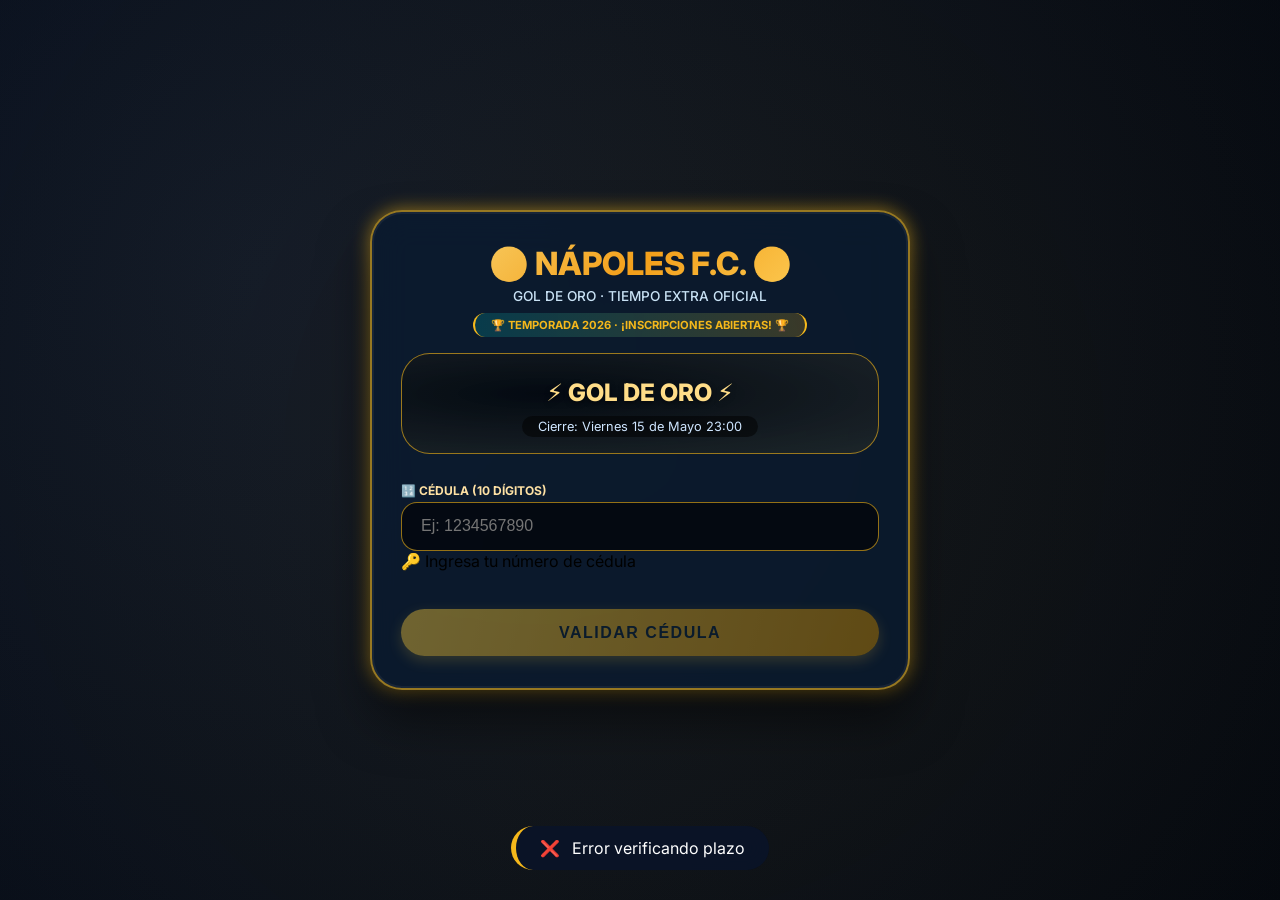
==== commit df33e42d: "Update index.html" ====
--- a/index.html
+++ b/index.html
@@ -4,31 +4,39 @@
     <meta charset="UTF-8">
     <meta name="viewport" content="width=device-width, initial-scale=1.0, viewport-fit=cover">
     <title>Nápoles F.C. · Gol de Oro · Inscripciones Abiertas</title>
-    <link href="https://fonts.googleapis.com/css2?family=Inter:opsz,wght@14..32,300;14..32,400;14..32,500;14..32,600;14..32,700;14..32,800&display=swap" rel="stylesheet">
+    <link href="https://fonts.googleapis.com/css2?family=Inter:opsz,wght@14..32,300;400;500;600;700;800&display=swap" rel="stylesheet">
     <style>
         * {
             box-sizing: border-box;
-            -webkit-tap-highlight-color: transparent;
             margin: 0;
             padding: 0;
         }
-
         :root {
             --azul-noche: #0a1a2f;
-            --cardenillo: #008B94;
             --dorado: #F5B81B;
             --dorado-oscuro: #C98500;
-            --blanco-puro: #ffffff;
-            --gris-suave: rgba(255, 255, 255, 0.1);
-            --negro-trans: rgba(0, 0, 0, 0.5);
             --rojo-error: #e74c3c;
             --verde-exito: #2ecc71;
-            --oro-glow: rgba(245, 184, 27, 0.6);
-        }
-
+            --bg-glow: rgba(245,184,27,0.08);
+            --border-color: rgba(245, 184, 27, 0.6);
+            --btn-grad-start: #D4AF37;
+            --btn-grad-end: #B47C00;
+            --btn-shadow: rgba(212, 175, 55, 0.4);
+        }
+        /* Modo Femenino (morado) */
+        .contenedor-principal.femenino {
+            --dorado: #c154f0;
+            --dorado-oscuro: #9b2fc0;
+            --bg-glow: rgba(193, 84, 240, 0.08);
+            --border-color: rgba(193, 84, 240, 0.6);
+            --btn-grad-start: #b55ae0;
+            --btn-grad-end: #8a2be2;
+            --btn-shadow: rgba(139, 43, 226, 0.4);
+        }
+        /* Resto del diseño original (sin cambios en estructura) */
         body {
             background: radial-gradient(circle at 20% 30%, #0a1428, #01060f);
-            font-family: 'Inter', 'Segoe UI', system-ui, -apple-system, sans-serif;
+            font-family: 'Inter', system-ui, sans-serif;
             min-height: 100vh;
             display: flex;
             flex-direction: column;
@@ -38,7 +46,6 @@
             position: relative;
             overflow-x: hidden;
         }
-
         body::before {
             content: "";
             position: fixed;
@@ -46,17 +53,15 @@
             left: -50%;
             width: 200%;
             height: 200%;
-            background: radial-gradient(circle, rgba(245,184,27,0.08) 0%, rgba(0,0,0,0) 70%);
+            background: radial-gradient(circle, var(--bg-glow) 0%, rgba(0,0,0,0) 70%);
             animation: rotateGlow 25s linear infinite;
             pointer-events: none;
             z-index: 0;
         }
-
         @keyframes rotateGlow {
             0% { transform: rotate(0deg); }
             100% { transform: rotate(360deg); }
         }
-
         .contenedor-principal {
             max-width: 540px;
             width: 100%;
@@ -64,36 +69,26 @@
             background: rgba(10, 26, 47, 0.85);
             backdrop-filter: blur(18px);
             border-radius: 2rem;
-            border: 2px solid rgba(245, 184, 27, 0.6);
-            box-shadow: 0 30px 50px rgba(0, 0, 0, 0.5), 0 0 0 2px rgba(245, 184, 27, 0.2) inset, 0 0 18px rgba(245, 184, 27, 0.3);
+            border: 2px solid var(--border-color);
+            box-shadow: 0 30px 50px rgba(0, 0, 0, 0.5), 0 0 0 2px rgba(255,255,255,0.05) inset, 0 0 18px var(--border-color);
             padding: 2rem 1.8rem;
-            transition: transform 0.3s ease, box-shadow 0.3s;
+            transition: transform 0.3s ease, box-shadow 0.3s, border-color 0.3s;
             animation: slideUp 0.6s cubic-bezier(0.2, 0.9, 0.4, 1.1);
             position: relative;
             z-index: 2;
         }
-
         .contenedor-principal:hover {
             transform: translateY(-5px);
-            box-shadow: 0 40px 60px rgba(0, 0, 0, 0.6), 0 0 0 3px rgba(245, 184, 27, 0.5) inset;
-        }
-
+            box-shadow: 0 40px 60px rgba(0, 0, 0, 0.6), 0 0 0 3px var(--border-color) inset;
+        }
         @keyframes slideUp {
-            from {
-                opacity: 0;
-                transform: translateY(40px);
-            }
-            to {
-                opacity: 1;
-                transform: translateY(0);
-            }
-        }
-
+            from { opacity: 0; transform: translateY(40px); }
+            to { opacity: 1; transform: translateY(0); }
+        }
         header {
             text-align: center;
             margin-bottom: 1.8rem;
         }
-
         h1 {
             font-size: 2rem;
             font-weight: 800;
@@ -101,17 +96,13 @@
             -webkit-background-clip: text;
             background-clip: text;
             color: transparent;
-            letter-spacing: -0.5px;
             margin-bottom: 0.3rem;
-            text-shadow: 0 0 8px rgba(245,184,27,0.3);
-        }
-
+        }
         .subtitulo {
             color: #c9e2f5;
             font-size: 0.85rem;
             font-weight: 500;
         }
-
         .badge {
             display: inline-block;
             background: linear-gradient(95deg, rgba(0, 139, 148, 0.3), rgba(245, 184, 27, 0.2));
@@ -124,45 +115,27 @@
             border-left: 2px solid var(--dorado);
             border-right: 2px solid var(--dorado);
         }
-
         .golden-extra-container {
             background: radial-gradient(ellipse at 30% 40%, rgba(0,0,0,0.6), rgba(245,184,27,0.08));
             border-radius: 1.8rem;
             padding: 1rem 0.8rem;
             margin-top: 1rem;
             text-align: center;
-            border: 1px solid rgba(245, 184, 27, 0.7);
-            box-shadow: 0 0 20px rgba(245,184,27,0.2);
+            border: 1px solid var(--border-color);
             animation: pulseGold 2s infinite ease-in-out;
         }
-
         @keyframes pulseGold {
             0% { box-shadow: 0 0 0 0 rgba(245,184,27,0.2); border-color: rgba(245,184,27,0.5);}
             70% { box-shadow: 0 0 0 8px rgba(245,184,27,0); border-color: rgba(245,184,27,0.9);}
             100% { box-shadow: 0 0 0 0 rgba(245,184,27,0); border-color: rgba(245,184,27,0.5);}
         }
-
-        .golden-title {
-            font-size: 1.2rem;
-            font-weight: 800;
-            letter-spacing: 2px;
-            background: linear-gradient(145deg, #FFD966, #E6A017);
-            -webkit-background-clip: text;
-            background-clip: text;
-            color: transparent;
-            display: inline-block;
-            margin-bottom: 0.3rem;
-        }
-
         .golden-message {
             font-size: 1.5rem;
             font-weight: 800;
             color: #FFDD88;
             text-shadow: 0 2px 5px rgba(0,0,0,0.5);
             margin: 0.5rem 0;
-            letter-spacing: 1px;
-        }
-
+        }
         .golden-sub {
             font-size: 0.8rem;
             color: #cfe6ff;
@@ -170,92 +143,45 @@
             display: inline-block;
             padding: 0.2rem 1rem;
             border-radius: 60px;
-            backdrop-filter: blur(2px);
-        }
-
-        .golden-icon {
-            font-size: 2rem;
-            filter: drop-shadow(0 0 6px gold);
-            margin-top: 6px;
-        }
-
+        }
         .paso {
             display: none;
-            animation: fadeSlide 0.4s cubic-bezier(0.2, 0.9, 0.4, 1.1);
-        }
-
+            animation: fadeSlide 0.4s ease;
+        }
         .paso.activo {
             display: block;
         }
-
         @keyframes fadeSlide {
-            from {
-                opacity: 0;
-                transform: translateX(20px);
-            }
-            to {
-                opacity: 1;
-                transform: translateX(0);
-            }
-        }
-
-        .campo {
-            margin-bottom: 1.2rem;
-        }
-
+            from { opacity: 0; transform: translateX(20px); }
+            to { opacity: 1; transform: translateX(0); }
+        }
+        .campo { margin-bottom: 1.2rem; }
         label {
             display: block;
             font-size: 0.75rem;
             font-weight: 700;
             text-transform: uppercase;
-            letter-spacing: 1px;
             color: #FFE2A4;
             margin-bottom: 0.25rem;
         }
-
         input, select {
             width: 100%;
             padding: 0.9rem 1.2rem;
             background: rgba(0, 0, 0, 0.6);
-            border: 1px solid rgba(245, 184, 27, 0.6);
+            border: 1px solid var(--border-color);
             border-radius: 1rem;
             color: white;
             font-size: 1rem;
-            font-family: 'Inter', monospace;
             transition: all 0.25s;
             outline: none;
         }
-
         input:focus, select:focus {
             border-color: var(--dorado);
-            box-shadow: 0 0 0 3px rgba(245, 184, 27, 0.4);
+            box-shadow: 0 0 0 3px rgba(245,184,27,0.4);
             background: rgba(0, 0, 0, 0.8);
-            transform: scale(1.01);
-        }
-
-        input.error, select.error {
-            border-color: var(--rojo-error);
-            animation: shake 0.3s ease;
-        }
-
-        @keyframes shake {
-            0%, 100% { transform: translateX(0); }
-            25% { transform: translateX(-5px); }
-            75% { transform: translateX(5px); }
-        }
-
-        .help-note {
-            font-size: 0.7rem;
-            color: #c2d9f0;
-            margin-top: 0.3rem;
-            margin-left: 0.8rem;
-            display: flex;
-            align-items: center;
-            gap: 6px;
-        }
-
+        }
         .btn-primary {
-            background: linear-gradient(105deg, #D4AF37, #B47C00);
+            background: linear-gradient(105deg, var(--btn-grad-start), var(--btn-grad-end));
             border: none;
             padding: 0.9rem;
             width: 100%;
@@ -268,57 +194,22 @@
             cursor: pointer;
             margin-top: 1.2rem;
             transition: all 0.3s;
-            box-shadow: 0 5px 14px rgba(212, 175, 55, 0.4);
-            position: relative;
-            overflow: hidden;
-        }
-
+            box-shadow: 0 5px 14px var(--btn-shadow);
+        }
         .btn-primary:hover:not(:disabled) {
             transform: translateY(-2px);
-            background: linear-gradient(105deg, #F5C542, #E6A017);
-            box-shadow: 0 10px 22px rgba(212, 175, 55, 0.6);
-        }
-
-        .btn-primary:active {
-            transform: translateY(1px);
-        }
-
+            filter: brightness(1.05);
+            box-shadow: 0 10px 22px var(--btn-shadow);
+        }
         .btn-primary:disabled {
             opacity: 0.5;
             cursor: not-allowed;
-            filter: grayscale(0.1);
-        }
-
+        }
         .grid-2cols {
             display: grid;
             grid-template-columns: 1fr 1fr;
             gap: 15px;
         }
-
-        .file-input-wrapper {
-            display: flex;
-            align-items: center;
-            gap: 10px;
-        }
-
-        .mensaje-exito-foto {
-            color: var(--verde-exito);
-            font-size: 0.75rem;
-            margin-top: 5px;
-            margin-left: 12px;
-            display: none;
-            align-items: center;
-            gap: 5px;
-        }
-
-        .visto-icon {
-            font-size: 1.4rem;
-            display: none;
-            min-width: 30px;
-            text-align: center;
-            filter: drop-shadow(0 0 2px green);
-        }
-
         .conditional-field {
             display: none;
             margin-top: 0.5rem;
@@ -326,7 +217,6 @@
         .conditional-field.visible {
             display: block;
         }
-
         #loader {
             display: none;
             position: fixed;
@@ -339,64 +229,15 @@
             gap: 20px;
             z-index: 10000;
         }
-
         .spinner {
             width: 60px;
             height: 60px;
-            border: 4px solid rgba(245, 184, 27, 0.3);
+            border: 4px solid rgba(245,184,27,0.3);
             border-top: 4px solid var(--dorado);
             border-radius: 50%;
             animation: spin 0.8s linear infinite;
         }
-
-        @keyframes spin {
-            0% { transform: rotate(0deg); }
-            100% { transform: rotate(360deg); }
-        }
-
-        #modalExito {
-            display: none;
-            position: fixed;
-            inset: 0;
-            background: rgba(0, 0, 0, 0.9);
-            backdrop-filter: blur(15px);
-            justify-content: center;
-            align-items: center;
-            z-index: 10002;
-        }
-
-        .modal-card {
-            background: linear-gradient(145deg, #0f1f32, #030c17);
-            border-radius: 2rem;
-            padding: 2rem;
-            text-align: center;
-            border: 2px solid var(--dorado);
-            box-shadow: 0 0 35px rgba(245, 184, 27, 0.6);
-            max-width: 340px;
-            width: 85%;
-        }
-
-        .modal-card h2 {
-            color: var(--dorado);
-            font-size: 1.7rem;
-        }
-
-        #contador {
-            font-size: 2rem;
-            font-weight: 800;
-            background: linear-gradient(135deg, var(--dorado), #ffd966);
-            -webkit-background-clip: text;
-            background-clip: text;
-            color: transparent;
-            display: inline-block;
-            animation: pulseScale 0.9s infinite;
-        }
-
-        @keyframes pulseScale {
-            0% { transform: scale(1); }
-            50% { transform: scale(1.15); }
-        }
-
+        @keyframes spin { to { transform: rotate(360deg); } }
         .toast-notification {
             position: fixed;
             bottom: 30px;
@@ -407,143 +248,104 @@
             color: white;
             padding: 12px 24px;
             border-radius: 60px;
-            font-weight: 500;
             display: flex;
             align-items: center;
             gap: 12px;
             z-index: 10001;
-            animation: toastSlideUp 0.3s ease forwards;
             border-left: 5px solid var(--dorado);
-            box-shadow: 0 8px 20px black;
-        }
-
-        @keyframes toastSlideUp {
-            from {
-                opacity: 0;
-                transform: translateX(-50%) translateY(30px);
-            }
-            to {
-                opacity: 1;
-                transform: translateX(-50%) translateY(0);
-            }
-        }
-
+        }
         @media (max-width: 550px) {
             body { padding: 0.8rem; }
             .contenedor-principal { padding: 1.3rem; }
-            h1 { font-size: 1.5rem; }
             .golden-message { font-size: 1.2rem; }
-            .grid-2cols { grid-template-columns: 1fr; gap: 8px; }
+            .grid-2cols { grid-template-columns: 1fr; }
         }
     </style>
 </head>
 <body>
-
 <div class="contenedor-principal">
     <header>
         <h1>⚽ NÁPOLES F.C. ⚽</h1>
         <p class="subtitulo">GOL DE ORO · TIEMPO EXTRA OFICIAL</p>
         <div class="badge">🏆 TEMPORADA 2026 · ¡INSCRIPCIONES ABIERTAS! 🏆</div>
-        
         <div class="golden-extra-container">
-            <div class="golden-title">⚡ GOL DE ORO ⚡</div>
-            <div class="golden-message">¡TIEMPO EXTRA!</div>
-            <div class="golden-sub">Registro extendido — Cierre: Viernes 15 de Mayo 23:00</div>
-            <div class="golden-icon">🥇✨🏆🔥</div>
-            <div class="golden-sub" style="font-size:0.7rem; margin-top:10px;">❗ Inscripciones válidas hasta el 15/05 11PM.</div>
+            <div class="golden-message">⚡ GOL DE ORO ⚡</div>
+            <div class="golden-sub">Cierre: Viernes 15 de Mayo 23:00</div>
         </div>
     </header>
 
     <form id="formRegistro">
+        <!-- PASO 1: Cédula -->
         <div id="paso1" class="paso activo">
             <div class="campo">
                 <label>🔢 CÉDULA (10 dígitos)</label>
-                <input type="text" id="ced" maxlength="10" placeholder="Ej: 1234567890" autocomplete="off">
-                <div class="help-note"><span>🔑</span> Ingresa tu número de cédula para empezar</div>
+                <input type="text" id="ced" maxlength="10" placeholder="Ej: 1234567890">
+                <div class="help-note">🔑 Ingresa tu número de cédula</div>
             </div>
             <button type="button" id="btnCedula" class="btn-primary" disabled>Validar cédula</button>
         </div>
 
+        <!-- PASO 2: Elegir categoría (MASCULINO / FEMENINO) -->
         <div id="paso2" class="paso">
-            <div class="campo"><label>📝 Primer nombre</label><input type="text" id="n1" placeholder="Ej: LEONARDO"></div>
-            <div class="campo"><label>📝 Segundo nombre </label><input type="text" id="n2" placeholder="Ej: ADRIAN"></div>
-            <div class="campo"><label>📝 Apellidos</label><input type="text" id="ape" placeholder="Ej: MUÑOZ BUENDIA"></div>
-            <div class="campo"><label>📅 Fecha de nacimiento</label><input type="date" id="fecha"></div>
-            <button type="button" id="btnPaso2" class="btn-primary" disabled>Siguiente</button>
-        </div>
-
-        <div id="paso3" class="paso">
-            <div class="campo"><label>📞 Teléfono (10 dígitos)</label><input type="tel" id="tel" maxlength="10" placeholder="Ej: 0991234567"></div>
-            <div class="campo"><label>✉️ Correo electrónico</label><input type="email" id="correo" placeholder="tú@ejemplo.com"></div>
-            <button type="button" id="btnPaso3" class="btn-primary" disabled>Siguiente</button>
-        </div>
-
-        <div id="paso4" class="paso">
             <div class="campo">
-                <label>📸 Foto de perfil (sonríe)</label>
-                <div class="file-input-wrapper">
-                    <input type="file" id="rostro" accept="image/jpeg,image/png">
-                    <span id="vistoRostro" class="visto-icon">✅</span>
-                </div>
-                <div id="mensajeRostro" class="mensaje-exito-foto">✓ Documento subido con éxito</div>
-            </div>
-            <div class="campo">
-                <label>🪪 Foto de tu cédula (frontal)</label>
-                <div class="file-input-wrapper">
-                    <input type="file" id="cedulaFile" accept="image/jpeg,image/png">
-                    <span id="vistoCedula" class="visto-icon">✅</span>
-                </div>
-                <div id="mensajeCedula" class="mensaje-exito-foto">✓ Documento subido con éxito</div>
-            </div>
-            <button type="button" id="btnPaso4" class="btn-primary" disabled>Siguiente</button>
-        </div>
-
-        <div id="paso5" class="paso">
-            <div class="grid-2cols">
-                <div class="campo">
-                    <label>🏷️ Nombre en tu camiseta</label>
-                    <select id="nombreCamiseta">
-                        <option value="">Selecciona</option>
-                    </select>
-                </div>
-                <div class="campo">
-                    <label>🔢 Número en tu dorsal</label>
-                    <select id="dorsal">
-                        <option value="">Selecciona</option>
-                    </select>
-                </div>
-            </div>
-            <button type="button" id="btnPaso5" class="btn-primary" disabled>Siguiente</button>
-        </div>
-
-        <div id="paso6" class="paso">
-            <div class="campo">
-                <label>⚧ Categoría</label>
+                <label>⚧ Elige tu categoría</label>
                 <select id="categoria" required>
                     <option value="">Selecciona</option>
                     <option value="Masculino">Masculino</option>
                     <option value="Femenino">Femenino</option>
                 </select>
             </div>
-            <div class="campo">
-                <label>👕 Talla de uniforme</label>
+            <button type="button" id="btnCategoria" class="btn-primary" disabled>Siguiente</button>
+        </div>
+
+        <!-- PASO 3: Datos personales -->
+        <div id="paso3" class="paso">
+            <div class="campo"><label>📝 Primer nombre</label><input type="text" id="n1" placeholder="Ej: LEONARDO"></div>
+            <div class="campo"><label>📝 Segundo nombre (opcional)</label><input type="text" id="n2" placeholder="Ej: ADRIAN"></div>
+            <div class="campo"><label>📝 Apellidos</label><input type="text" id="ape" placeholder="Ej: MUÑOZ BUENDIA"></div>
+            <div class="campo"><label>📅 Fecha de nacimiento</label><input type="date" id="fecha"></div>
+            <button type="button" id="btnPaso3" class="btn-primary" disabled>Siguiente</button>
+        </div>
+
+        <!-- PASO 4: Contacto -->
+        <div id="paso4" class="paso">
+            <div class="campo"><label>📞 Teléfono (10 dígitos)</label><input type="tel" id="tel" maxlength="10" placeholder="Ej: 0991234567"></div>
+            <div class="campo"><label>✉️ Correo electrónico</label><input type="email" id="correo" placeholder="tú@ejemplo.com"></div>
+            <button type="button" id="btnPaso4" class="btn-primary" disabled>Siguiente</button>
+        </div>
+
+        <!-- PASO 5: Fotos -->
+        <div id="paso5" class="paso">
+            <div class="campo"><label>📸 Foto de perfil</label><input type="file" id="rostro" accept="image/jpeg,image/png"></div>
+            <div class="campo"><label>🪪 Foto de cédula (frontal)</label><input type="file" id="cedulaFile" accept="image/jpeg,image/png"></div>
+            <button type="button" id="btnPaso5" class="btn-primary" disabled>Siguiente</button>
+            <input type="hidden" id="fotoRostroB64">
+            <input type="hidden" id="fotoCedulaB64">
+        </div>
+
+        <!-- PASO 6: Dorsal y nombre camiseta -->
+        <div id="paso6" class="paso">
+            <div class="grid-2cols">
+                <div class="campo"><label>🏷️ Nombre en camiseta</label><select id="nombreCamiseta"><option value="">Selecciona</option></select></div>
+                <div class="campo"><label>🔢 Dorsal</label><select id="dorsal"><option value="">Selecciona</option></select></div>
+            </div>
+            <button type="button" id="btnPaso6" class="btn-primary" disabled>Siguiente</button>
+        </div>
+
+        <!-- PASO 7: Talla, medias, pagos -->
+        <div id="paso7" class="paso">
+            <div class="campo"><label>👕 Talla de uniforme</label>
                 <select id="talla">
                     <option value="">Selecciona</option>
                     <option value="38">38</option><option value="40">40</option><option value="42">42</option>
                     <option value="44">44</option><option value="46">46</option><option value="48">48</option>
                 </select>
             </div>
-            <div class="campo">
-                <label>🧦 Medias extras (+$2)</label>
-                <select id="medias">
-                    <option value="">Selecciona</option>
-                    <option value="NO">No</option>
-                    <option value="SI">Sí</option>
-                </select>
-            </div>
-            <div class="campo">
-                <label>💰 N° transacción inscripción ($5) - solo números 5 a 10 dígitos</label>
-                <input id="inscripcion" placeholder="Ej: 123456789" pattern="\d{5,10}">
+            <div class="campo"><label>🧦 Medias extras (+$2)</label>
+                <select id="medias"><option value="">Selecciona</option><option value="NO">No</option><option value="SI">Sí</option></select>
+            </div>
+            <div class="campo"><label>💰 N° transacción inscripción ($5) - solo números 5 a 10 dígitos</label>
+                <input type="text" id="inscripcion" placeholder="Ej: 123456789">
             </div>
             <div class="campo">
                 <label>👕 ¿Pagaste el uniforme? ($17)</label>
@@ -555,97 +357,81 @@
             </div>
             <div id="campoTransaccionUni" class="conditional-field">
                 <label>🔢 N° transferencia uniforme (5 a 10 dígitos)</label>
-                <input type="text" id="transaccionUniforme" placeholder="Ej: 987654321" pattern="\d{5,10}">
+                <input type="text" id="transaccionUniforme" placeholder="Ej: 987654321">
             </div>
             <div id="campoFechaPromesa" class="conditional-field">
-                <label>📅 Fecha compromiso de pago (máximo 5 días desde hoy)</label>
+                <label>📅 Fecha compromiso de pago (máximo 5 días)</label>
                 <input type="date" id="fechaPromesaPago">
             </div>
             <button type="button" id="btnFinal" class="btn-primary" disabled>⚽ FINALIZAR REGISTRO ⚽</button>
         </div>
-
-        <input type="hidden" id="fotoRostroB64">
-        <input type="hidden" id="fotoCedulaB64">
     </form>
 </div>
-
-<div id="loader">
-    <div class="spinner"></div>
-    <div id="loader-texto">Procesando Gol de Oro...</div>
-</div>
-
-<div id="modalExito">
-    <div class="modal-card">
-        <h2>✅ ¡GOL DE ORO!</h2>
-        <p>Registro exitoso. Redirigiendo en <span id="contador">3</span> segundos...</p>
-        <div style="margin-top: 12px;">⚽⚡🏆</div>
-    </div>
-</div>
+<div id="loader"><div class="spinner"></div><div id="loader-texto">Procesando...</div></div>
 
 <script src="config.js"></script>
 <script>
-    (function() {
-        if (typeof CONFIG === 'undefined' || !CONFIG.URL_GAS) {
+    (function(){
+        if(typeof CONFIG === 'undefined' || !CONFIG.URL_GAS){
             alert("Error crítico: config.js no encontrado o URL no definida.");
             return;
         }
         const URL_GAS = CONFIG.URL_GAS;
         let registroAbierto = true;
-
-        // ---------- helpers ----------
-        function mostrarToast(mensaje, tipo = 'info', duracion = 4000) {
-            const toastAnterior = document.querySelector('.toast-notification');
-            if (toastAnterior) toastAnterior.remove();
+        let categoriaElegida = ''; // 'Masculino' o 'Femenino'
+
+        // ----- Toast y helpers -----
+        function mostrarToast(mensaje, tipo='info', duracion=4000){
+            const existing = document.querySelector('.toast-notification');
+            if(existing) existing.remove();
             const toast = document.createElement('div');
-            toast.className = `toast-notification ${tipo}`;
-            toast.innerHTML = `<span>${tipo === 'error' ? '❌' : tipo === 'success' ? '✅' : '⚡'}</span><span>${mensaje}</span>`;
+            toast.className = 'toast-notification';
+            toast.innerHTML = `<span>${tipo==='error'?'❌':tipo==='success'?'✅':'⚡'}</span> ${mensaje}`;
             document.body.appendChild(toast);
-            setTimeout(() => {
-                toast.style.animation = 'toastSlideUp 0.3s reverse forwards';
-                setTimeout(() => toast.remove(), 300);
-            }, duracion);
-        }
-
-        function marcarErrorInput(input, mensaje) {
+            setTimeout(()=> toast.remove(), duracion);
+        }
+        function marcarErrorInput(input, msg){
             input.classList.add('error');
-            mostrarToast(mensaje, 'error', 2500);
-            setTimeout(() => input.classList.remove('error'), 500);
-        }
-
-        const loaderDiv = document.getElementById('loader');
-        const loaderTexto = document.getElementById('loader-texto');
-        const modalExito = document.getElementById('modalExito');
-
-        function mostrarLoader(visible, texto = "Procesando...") {
-            loaderDiv.style.display = visible ? "flex" : "none";
-            if (texto) loaderTexto.innerText = texto;
-        }
-
-        function verPaso(n) {
+            mostrarToast(msg, 'error', 2500);
+            setTimeout(()=> input.classList.remove('error'), 500);
+        }
+        function mostrarLoader(visible, texto="Procesando..."){
+            document.getElementById('loader').style.display = visible ? "flex" : "none";
+            if(texto) document.getElementById('loader-texto').innerText = texto;
+        }
+        function verPaso(n){
             document.querySelectorAll(".paso").forEach(p => p.classList.remove("activo"));
             document.getElementById(`paso${n}`).classList.add("activo");
         }
-
-        // Mayúsculas automáticas excepto email
+        // Cambio de diseño según categoría
+        function aplicarDiseñoPorCategoria(cat){
+            const contenedor = document.querySelector('.contenedor-principal');
+            if(cat === 'Femenino'){
+                contenedor.classList.add('femenino');
+            } else {
+                contenedor.classList.remove('femenino');
+            }
+        }
+        // Mayúsculas automáticas
         document.querySelectorAll('input:not([type="email"]):not([type="file"]):not([type="hidden"])').forEach(inp => {
-            inp.addEventListener('input', function() {
-                if (this.id !== 'correo') this.value = this.value.toUpperCase();
+            inp.addEventListener('input', function(){
+                if(this.id !== 'correo') this.value = this.value.toUpperCase();
             });
         });
 
-        // ---------- Verificar fecha límite: Viernes 15 de Mayo 23:00 ----------
-        async function verificarEstadoRegistro() {
+        // ----- Verificar fecha límite (backend) -----
+        async function verificarEstadoRegistro(){
             mostrarLoader(true, "Verificando plazo...");
-            try {
+            try{
                 const resp = await fetch(`${URL_GAS}?action=checkRegistrationOpen`);
                 const data = await resp.json();
                 registroAbierto = data.open === true;
-                if (!registroAbierto) {
+                if(!registroAbierto){
                     document.querySelectorAll('input, select, button').forEach(el => el.disabled = true);
                     document.querySelector('.contenedor-principal').style.opacity = '0.6';
-                    mostrarToast("⛔ INSCRIPCIONES CERRADAS. Plazo finalizado el Viernes 15 de Mayo a las 23:00.", "error", 8000);
+                    mostrarToast("⛔ INSCRIPCIONES CERRADAS. Plazo finalizado el Viernes 15 de Mayo 23:00.", "error", 8000);
                 }
-            } catch (e) {
+            } catch(e){
                 console.error(e);
                 mostrarToast("Error verificando plazo", "error");
             } finally {
@@ -653,226 +439,204 @@
             }
         }
 
-        // ---------- PASO 1: Cédula ----------
+        // ----- Validar cédula (paso1) -----
         const ced = document.getElementById('ced');
         const btnCedula = document.getElementById('btnCedula');
-        ced.addEventListener('input', () => {
-            ced.value = ced.value.replace(/\D/g, '').slice(0, 10);
+        ced.addEventListener('input', ()=>{
+            ced.value = ced.value.replace(/\D/g,'').slice(0,10);
             btnCedula.disabled = ced.value.length !== 10 || !registroAbierto;
         });
         btnCedula.addEventListener('click', async () => {
-            if (!registroAbierto) return mostrarToast("Plazo cerrado", "error");
-            if (ced.value.length !== 10) return marcarErrorInput(ced, "La cédula debe tener 10 dígitos");
+            if(!registroAbierto) return mostrarToast("Plazo cerrado", "error");
+            if(ced.value.length !== 10) return marcarErrorInput(ced, "Cédula 10 dígitos");
             mostrarLoader(true, "Validando cédula...");
-            try {
+            try{
                 const resp = await fetch(`${URL_GAS}?action=validarRegistro&cedula=${ced.value}`);
-                if (!resp.ok) throw new Error(`HTTP ${resp.status}`);
                 const data = await resp.json();
-                if (data.cedulaExiste) mostrarToast("⚠️ Esta cédula ya está registrada. Contacta al administrador.", "error");
-                else { mostrarToast("✅ Cédula válida • ¡Gol de oro!", "success"); verPaso(2); }
-            } catch (error) { mostrarToast("Error de conexión con el servidor.", "error"); }
+                if(data.cedulaExiste) mostrarToast("⚠️ Esta cédula ya está registrada (masculino o femenino).", "error");
+                else { mostrarToast("✅ Cédula válida", "success"); verPaso(2); }
+            } catch(e){ mostrarToast("Error de conexión", "error"); }
             mostrarLoader(false);
         });
 
-        // ---------- PASO 2 ----------
-        const n1 = document.getElementById('n1');
-        const n2 = document.getElementById('n2');
-        const ape = document.getElementById('ape');
-        const fecha = document.getElementById('fecha');
-        const btnPaso2 = document.getElementById('btnPaso2');
-        function validarPaso2() {
+        // ----- PASO 2: Categoría -----
+        const selectCategoria = document.getElementById('categoria');
+        const btnCategoria = document.getElementById('btnCategoria');
+        selectCategoria.addEventListener('change', ()=>{
+            btnCategoria.disabled = !selectCategoria.value;
+            if(selectCategoria.value){
+                categoriaElegida = selectCategoria.value;
+                aplicarDiseñoPorCategoria(categoriaElegida);
+            } else {
+                aplicarDiseñoPorCategoria('Masculino'); // default
+            }
+        });
+        btnCategoria.addEventListener('click', ()=>{
+            if(!selectCategoria.value) return mostrarToast("Selecciona una categoría", "error");
+            verPaso(3);
+        });
+
+        // ----- PASO 3: Nombres y fecha -----
+        const n1 = document.getElementById('n1'), n2 = document.getElementById('n2'), ape = document.getElementById('ape'), fecha = document.getElementById('fecha');
+        const btnPaso3 = document.getElementById('btnPaso3');
+        function validarPaso3(){
             const fechaValida = fecha.value && !isNaN(new Date(fecha.value));
             let fechaOk = true;
-            if (fechaValida && new Date(fecha.value) > new Date()) fechaOk = false;
-            btnPaso2.disabled = !(n1.value.trim() && ape.value.trim() && fechaValida && fechaOk);
-        }
-        [n1, n2, ape, fecha].forEach(el => el.addEventListener('input', validarPaso2));
-        btnPaso2.addEventListener('click', () => {
-            if (!n1.value.trim()) return marcarErrorInput(n1, "Primer nombre obligatorio");
-            if (!ape.value.trim()) return marcarErrorInput(ape, "Apellidos obligatorios");
-            if (!fecha.value) return marcarErrorInput(fecha, "Fecha de nacimiento obligatoria");
-            if (new Date(fecha.value) > new Date()) return marcarErrorInput(fecha, "Fecha futura no válida");
-            verPaso(3);
-        });
-
-        // ---------- PASO 3 ----------
-        const tel = document.getElementById('tel');
-        const correo = document.getElementById('correo');
-        const btnPaso3 = document.getElementById('btnPaso3');
-        tel.addEventListener('input', e => e.target.value = e.target.value.replace(/\D/g, '').slice(0, 10));
-        function validarPaso3() {
-            const telOk = tel.value.replace(/\D/g, '').length === 10;
-            const emailOk = correo.value.includes('@') && correo.value.includes('.');
-            btnPaso3.disabled = !(telOk && emailOk);
-        }
-        [tel, correo].forEach(el => el.addEventListener('input', validarPaso3));
-        btnPaso3.addEventListener('click', () => {
-            if (tel.value.replace(/\D/g, '').length !== 10) return marcarErrorInput(tel, "Teléfono debe tener 10 dígitos");
-            if (!correo.value.includes('@') || !correo.value.includes('.')) return marcarErrorInput(correo, "Correo inválido");
+            if(fechaValida && new Date(fecha.value) > new Date()) fechaOk = false;
+            btnPaso3.disabled = !(n1.value.trim() && ape.value.trim() && fechaValida && fechaOk);
+        }
+        [n1,n2,ape,fecha].forEach(el=>el.addEventListener('input', validarPaso3));
+        btnPaso3.addEventListener('click', ()=>{
+            if(!n1.value.trim()) return marcarErrorInput(n1,"Primer nombre");
+            if(!ape.value.trim()) return marcarErrorInput(ape,"Apellidos");
+            if(!fecha.value) return marcarErrorInput(fecha,"Fecha nacimiento");
+            if(new Date(fecha.value) > new Date()) return marcarErrorInput(fecha,"Fecha futura");
             verPaso(4);
         });
 
-        // ---------- PASO 4: Fotos ----------
-        const rostro = document.getElementById('rostro');
-        const cedulaFile = document.getElementById('cedulaFile');
-        const fotoRostroB64 = document.getElementById('fotoRostroB64');
-        const fotoCedulaB64 = document.getElementById('fotoCedulaB64');
-        const btnPaso4 = document.getElementById('btnPaso4');
-        const mensajeRostro = document.getElementById('mensajeRostro');
-        const mensajeCedula = document.getElementById('mensajeCedula');
-        const vistoRostro = document.getElementById('vistoRostro');
-        const vistoCedula = document.getElementById('vistoCedula');
-
-        function archivoABase64(file, inputHidden, mensajeElemento, vistoElemento) {
-            return new Promise((resolve, reject) => {
-                if (!file) return resolve(null);
+        // ----- PASO 4: Contacto -----
+        const tel = document.getElementById('tel'), correo = document.getElementById('correo'), btnPaso4 = document.getElementById('btnPaso4');
+        tel.addEventListener('input', e=>e.target.value=e.target.value.replace(/\D/g,'').slice(0,10));
+        function validarPaso4(){
+            btnPaso4.disabled = !(tel.value.replace(/\D/g,'').length===10 && correo.value.includes('@') && correo.value.includes('.'));
+        }
+        [tel,correo].forEach(el=>el.addEventListener('input',validarPaso4));
+        btnPaso4.addEventListener('click',()=>{
+            if(tel.value.replace(/\D/g,'').length!==10) return marcarErrorInput(tel,"Teléfono 10 dígitos");
+            if(!correo.value.includes('@')||!correo.value.includes('.')) return marcarErrorInput(correo,"Email inválido");
+            verPaso(5);
+        });
+
+        // ----- PASO 5: Fotos -----
+        const rostro = document.getElementById('rostro'), cedulaFile = document.getElementById('cedulaFile');
+        const fotoRostroB64 = document.getElementById('fotoRostroB64'), fotoCedulaB64 = document.getElementById('fotoCedulaB64');
+        const btnPaso5 = document.getElementById('btnPaso5');
+
+        function archivoABase64(file, inputHidden){
+            return new Promise((resolve, reject)=>{
+                if(!file) return resolve(null);
                 const reader = new FileReader();
-                reader.onload = () => {
-                    inputHidden.value = reader.result;
-                    if (mensajeElemento) mensajeElemento.style.display = 'flex';
-                    if (vistoElemento) vistoElemento.style.display = 'inline-block';
-                    resolve(true);
-                };
+                reader.onload = ()=> { inputHidden.value = reader.result; resolve(true); };
                 reader.onerror = reject;
                 reader.readAsDataURL(file);
             });
         }
-
-        function verificarFotos() {
-            const tieneRostro = fotoRostroB64.value && fotoRostroB64.value !== '';
-            const tieneCedula = fotoCedulaB64.value && fotoCedulaB64.value !== '';
-            btnPaso4.disabled = !(tieneRostro && tieneCedula);
-        }
-
-        rostro.addEventListener('change', async (e) => {
-            const file = e.target.files[0];
-            if (file && !file.type.startsWith('image/')) { mostrarToast("Solo JPG/PNG", "error"); rostro.value = ''; return; }
-            if (file && file.size > 2 * 1024 * 1024) { mostrarToast("La imagen máx 2MB", "error"); rostro.value = ''; return; }
-            await archivoABase64(file, fotoRostroB64, mensajeRostro, vistoRostro);
+        function verificarFotos(){
+            btnPaso5.disabled = !(fotoRostroB64.value && fotoCedulaB64.value);
+        }
+        rostro.addEventListener('change', async(e)=>{
+            const f = e.target.files[0];
+            if(f && !f.type.startsWith('image/')) return mostrarToast("Formato imagen", "error");
+            if(f && f.size>2*1024*1024) return mostrarToast("Max 2MB", "error");
+            await archivoABase64(f, fotoRostroB64);
             verificarFotos();
         });
-        cedulaFile.addEventListener('change', async (e) => {
-            const file = e.target.files[0];
-            if (file && !file.type.startsWith('image/')) { mostrarToast("Solo JPG/PNG", "error"); cedulaFile.value = ''; return; }
-            if (file && file.size > 2 * 1024 * 1024) { mostrarToast("Imagen máx 2MB", "error"); cedulaFile.value = ''; return; }
-            await archivoABase64(file, fotoCedulaB64, mensajeCedula, vistoCedula);
+        cedulaFile.addEventListener('change', async(e)=>{
+            const f = e.target.files[0];
+            if(f && !f.type.startsWith('image/')) return mostrarToast("Formato imagen", "error");
+            if(f && f.size>2*1024*1024) return mostrarToast("Max 2MB", "error");
+            await archivoABase64(f, fotoCedulaB64);
             verificarFotos();
         });
-
-        btnPaso4.addEventListener('click', async () => {
-            if (!fotoRostroB64.value) return mostrarToast("Sube tu foto de perfil", "error");
-            if (!fotoCedulaB64.value) return mostrarToast("Sube foto de tu cédula", "error");
+        btnPaso5.addEventListener('click', async ()=>{
+            if(!fotoRostroB64.value) return mostrarToast("Foto de perfil requerida","error");
+            if(!fotoCedulaB64.value) return mostrarToast("Foto de cédula requerida","error");
             mostrarLoader(true, "Cargando dorsales disponibles...");
             const selectNombre = document.getElementById('nombreCamiseta');
             const selectDorsal = document.getElementById('dorsal');
             selectNombre.innerHTML = '<option value="">Selecciona</option>';
             selectDorsal.innerHTML = '<option value="">Selecciona</option>';
             selectNombre.add(new Option(n1.value.trim(), n1.value.trim()));
-            if (n2.value.trim()) selectNombre.add(new Option(n2.value.trim(), n2.value.trim()));
-            try {
-                const resp = await fetch(`${URL_GAS}?action=getDorsales`);
-                if (!resp.ok) throw new Error(`HTTP ${resp.status}`);
+            if(n2.value.trim()) selectNombre.add(new Option(n2.value.trim(), n2.value.trim()));
+            try{
+                const resp = await fetch(`${URL_GAS}?action=getDorsales&categoria=${categoriaElegida}`);
                 const ocupados = await resp.json();
-                for (let i = 1; i <= 99; i++) {
-                    if (!ocupados.includes(String(i))) selectDorsal.add(new Option(i, i));
-                }
-                if (selectDorsal.options.length === 1) throw new Error("No hay dorsales libres");
-            } catch (error) { mostrarToast("Error cargando dorsales", "error"); mostrarLoader(false); return; }
+                for(let i=1;i<=99;i++) if(!ocupados.includes(String(i))) selectDorsal.add(new Option(i,i));
+                if(selectDorsal.options.length===1) throw new Error("No hay dorsales libres");
+            } catch(e){ mostrarToast("Error cargando dorsales", "error"); mostrarLoader(false); return; }
             mostrarLoader(false);
-            verPaso(5);
-        });
-
-        // ---------- PASO 5 ----------
-        const nombreCamiseta = document.getElementById('nombreCamiseta');
-        const dorsal = document.getElementById('dorsal');
-        const btnPaso5 = document.getElementById('btnPaso5');
-        function validarPaso5() { btnPaso5.disabled = !(nombreCamiseta.value && dorsal.value); }
-        nombreCamiseta.addEventListener('change', validarPaso5);
-        dorsal.addEventListener('change', validarPaso5);
-        btnPaso5.addEventListener('click', () => {
-            if (!nombreCamiseta.value) return mostrarToast("Selecciona nombre para camiseta", "error");
-            if (!dorsal.value) return mostrarToast("Selecciona tu dorsal", "error");
             verPaso(6);
         });
 
-        // ---------- PASO 6: Lógica condicional pago uniforme ----------
+        // ----- PASO 6: Nombre camiseta y dorsal -----
+        const nombreCamiseta = document.getElementById('nombreCamiseta'), dorsal = document.getElementById('dorsal'), btnPaso6 = document.getElementById('btnPaso6');
+        function validarPaso6(){ btnPaso6.disabled = !(nombreCamiseta.value && dorsal.value); }
+        nombreCamiseta.addEventListener('change',validarPaso6); dorsal.addEventListener('change',validarPaso6);
+        btnPaso6.addEventListener('click',()=>{
+            if(nombreCamiseta.value && dorsal.value) verPaso(7);
+            else mostrarToast("Selecciona nombre y dorsal","error");
+        });
+
+        // ----- PASO 7: Talla, medias y pagos -----
+        const talla = document.getElementById('talla'), medias = document.getElementById('medias');
+        const inscripcionInput = document.getElementById('inscripcion');
         const pagoUniformeOpcion = document.getElementById('pagoUniformeOpcion');
         const campoTransaccionUni = document.getElementById('campoTransaccionUni');
         const campoFechaPromesa = document.getElementById('campoFechaPromesa');
         const transaccionUniforme = document.getElementById('transaccionUniforme');
         const fechaPromesaPago = document.getElementById('fechaPromesaPago');
-        const categoria = document.getElementById('categoria');
-        const talla = document.getElementById('talla');
-        const medias = document.getElementById('medias');
-        const inscripcionInput = document.getElementById('inscripcion');
         const btnFinal = document.getElementById('btnFinal');
 
-        function actualizarCamposPago() {
+        function actualizarCamposPago(){
             const opcion = pagoUniformeOpcion.value;
             campoTransaccionUni.classList.remove('visible');
             campoFechaPromesa.classList.remove('visible');
-            if (opcion === 'SI') {
+            if(opcion === 'SI'){
                 campoTransaccionUni.classList.add('visible');
-            } else if (opcion === 'NO') {
+            } else if(opcion === 'NO'){
                 campoFechaPromesa.classList.add('visible');
-                // Fechas: hoy a hoy+5
                 const hoy = new Date();
-                const max = new Date();
-                max.setDate(hoy.getDate() + 5);
+                const max = new Date(); max.setDate(hoy.getDate()+5);
                 fechaPromesaPago.min = hoy.toISOString().split('T')[0];
                 fechaPromesaPago.max = max.toISOString().split('T')[0];
                 fechaPromesaPago.value = hoy.toISOString().split('T')[0];
             }
-            validarPaso6();
+            validarPaso7();
         }
         pagoUniformeOpcion.addEventListener('change', actualizarCamposPago);
-        transaccionUniforme.addEventListener('input', validarPaso6);
-        fechaPromesaPago.addEventListener('change', validarPaso6);
-
-        function validarPaso6() {
+        transaccionUniforme.addEventListener('input', validarPaso7);
+        fechaPromesaPago.addEventListener('change', validarPaso7);
+
+        function validarPaso7(){
             let ok = true;
-            if (!categoria.value) ok = false;
-            if (!talla.value) ok = false;
-            if (!medias.value) ok = false;
+            if(!talla.value) ok = false;
+            if(!medias.value) ok = false;
             const numInsc = inscripcionInput.value.trim();
-            if (!/^\d{5,10}$/.test(numInsc)) ok = false;
+            if(!/^\d{5,10}$/.test(numInsc)) ok = false;
             const opcion = pagoUniformeOpcion.value;
-            if (opcion === 'SI') {
+            if(opcion === 'SI'){
                 const numUni = transaccionUniforme.value.trim();
-                if (!/^\d{5,10}$/.test(numUni)) ok = false;
-            } else if (opcion === 'NO') {
-                if (!fechaPromesaPago.value) ok = false;
+                if(!/^\d{5,10}$/.test(numUni)) ok = false;
+            } else if(opcion === 'NO'){
+                if(!fechaPromesaPago.value) ok = false;
             } else {
                 ok = false;
             }
             btnFinal.disabled = !ok;
         }
-        [categoria, talla, medias, inscripcionInput].forEach(el => el.addEventListener('input', validarPaso6));
-        [categoria, talla, medias, inscripcionInput].forEach(el => el.addEventListener('change', validarPaso6));
-        // Solo números en transferencias
-        inscripcionInput.addEventListener('input', function(e) { this.value = this.value.replace(/\D/g, '').slice(0,10); });
-        transaccionUniforme.addEventListener('input', function(e) { this.value = this.value.replace(/\D/g, '').slice(0,10); });
-
-        // ---------- FINALIZAR REGISTRO ----------
+        [talla, medias, inscripcionInput].forEach(el=>el.addEventListener('input', validarPaso7));
+        [talla, medias, inscripcionInput].forEach(el=>el.addEventListener('change', validarPaso7));
+        inscripcionInput.addEventListener('input', function(e){ this.value = this.value.replace(/\D/g,'').slice(0,10); });
+        transaccionUniforme.addEventListener('input', function(e){ this.value = this.value.replace(/\D/g,'').slice(0,10); });
+
+        // Finalizar registro
         btnFinal.addEventListener('click', async () => {
-            if (btnFinal.disabled || !registroAbierto) return mostrarToast("Completa todos los datos", "error");
-            mostrarLoader(true, "Registrando nuevo jugador... ¡GOL DE ORO!");
+            if(btnFinal.disabled || !registroAbierto) return mostrarToast("Completa todos los datos", "error");
+            mostrarLoader(true, "Registrando... ¡GOL DE ORO!");
             let pagoUniformeData = {};
             const opcion = pagoUniformeOpcion.value;
-            if (opcion === 'SI') {
-                pagoUniformeData = { pagado: true, transaccion: transaccionUniforme.value.trim() };
-            } else {
-                pagoUniformeData = { pagado: false, fechaPromesa: fechaPromesaPago.value };
-            }
+            if(opcion === 'SI') pagoUniformeData = { pagado: true, transaccion: transaccionUniforme.value.trim() };
+            else pagoUniformeData = { pagado: false, fechaPromesa: fechaPromesaPago.value };
+
             const datos = {
                 ced: ced.value,
                 n1: n1.value.trim(),
                 n2: n2.value.trim(),
                 ape: ape.value.trim(),
                 fecha: fecha.value,
-                tel: tel.value.replace(/\D/g, ''),
+                tel: tel.value.replace(/\D/g,''),
                 correo: correo.value.trim().toLowerCase(),
-                categoria: categoria.value,
+                categoria: categoriaElegida,
                 talla: talla.value,
                 medias: medias.value,
                 nombreCamiseta: nombreCamiseta.value,
@@ -884,37 +648,29 @@
                 fotoRostroB64: fotoRostroB64.value,
                 fotoCedulaB64: fotoCedulaB64.value
             };
-            try {
+            try{
                 const response = await fetch(URL_GAS, {
                     method: 'POST',
                     headers: { 'Content-Type': 'application/x-www-form-urlencoded' },
                     body: new URLSearchParams(datos)
                 });
                 const result = await response.json();
-                if (result && result.ok) {
+                if(result && result.ok){
                     mostrarLoader(false);
-                    modalExito.style.display = 'flex';
-                    let segundos = 3;
-                    const spanContador = document.getElementById('contador');
-                    const intervalo = setInterval(() => {
-                        segundos--;
-                        if (spanContador) spanContador.innerText = segundos;
-                        if (segundos <= 0) {
-                            clearInterval(intervalo);
-                            window.location.href = 'login.html';
-                        }
-                    }, 1000);
-                } else throw new Error(result?.error || "Error desconocido del servidor");
-            } catch (error) {
+                    alert("✅ Registro exitoso. Redirigiendo...");
+                    window.location.href = 'login.html';
+                } else throw new Error(result?.error || "Error del servidor");
+            } catch(e){
                 mostrarLoader(false);
-                mostrarToast("❌ Error al registrar: " + error.message, "error");
+                mostrarToast("Error: "+e.message, "error");
             }
         });
 
-        document.addEventListener('DOMContentLoaded', async () => {
+        // Inicio
+        window.addEventListener('DOMContentLoaded', async () => {
             await verificarEstadoRegistro();
-            console.log("⚽ GOL DE ORO — Inscripciones hasta el 15/05 23:00. Bienvenido al Nápoles FC.");
             actualizarCamposPago();
+            aplicarDiseñoPorCategoria('Masculino');
         });
     })();
 </script>
